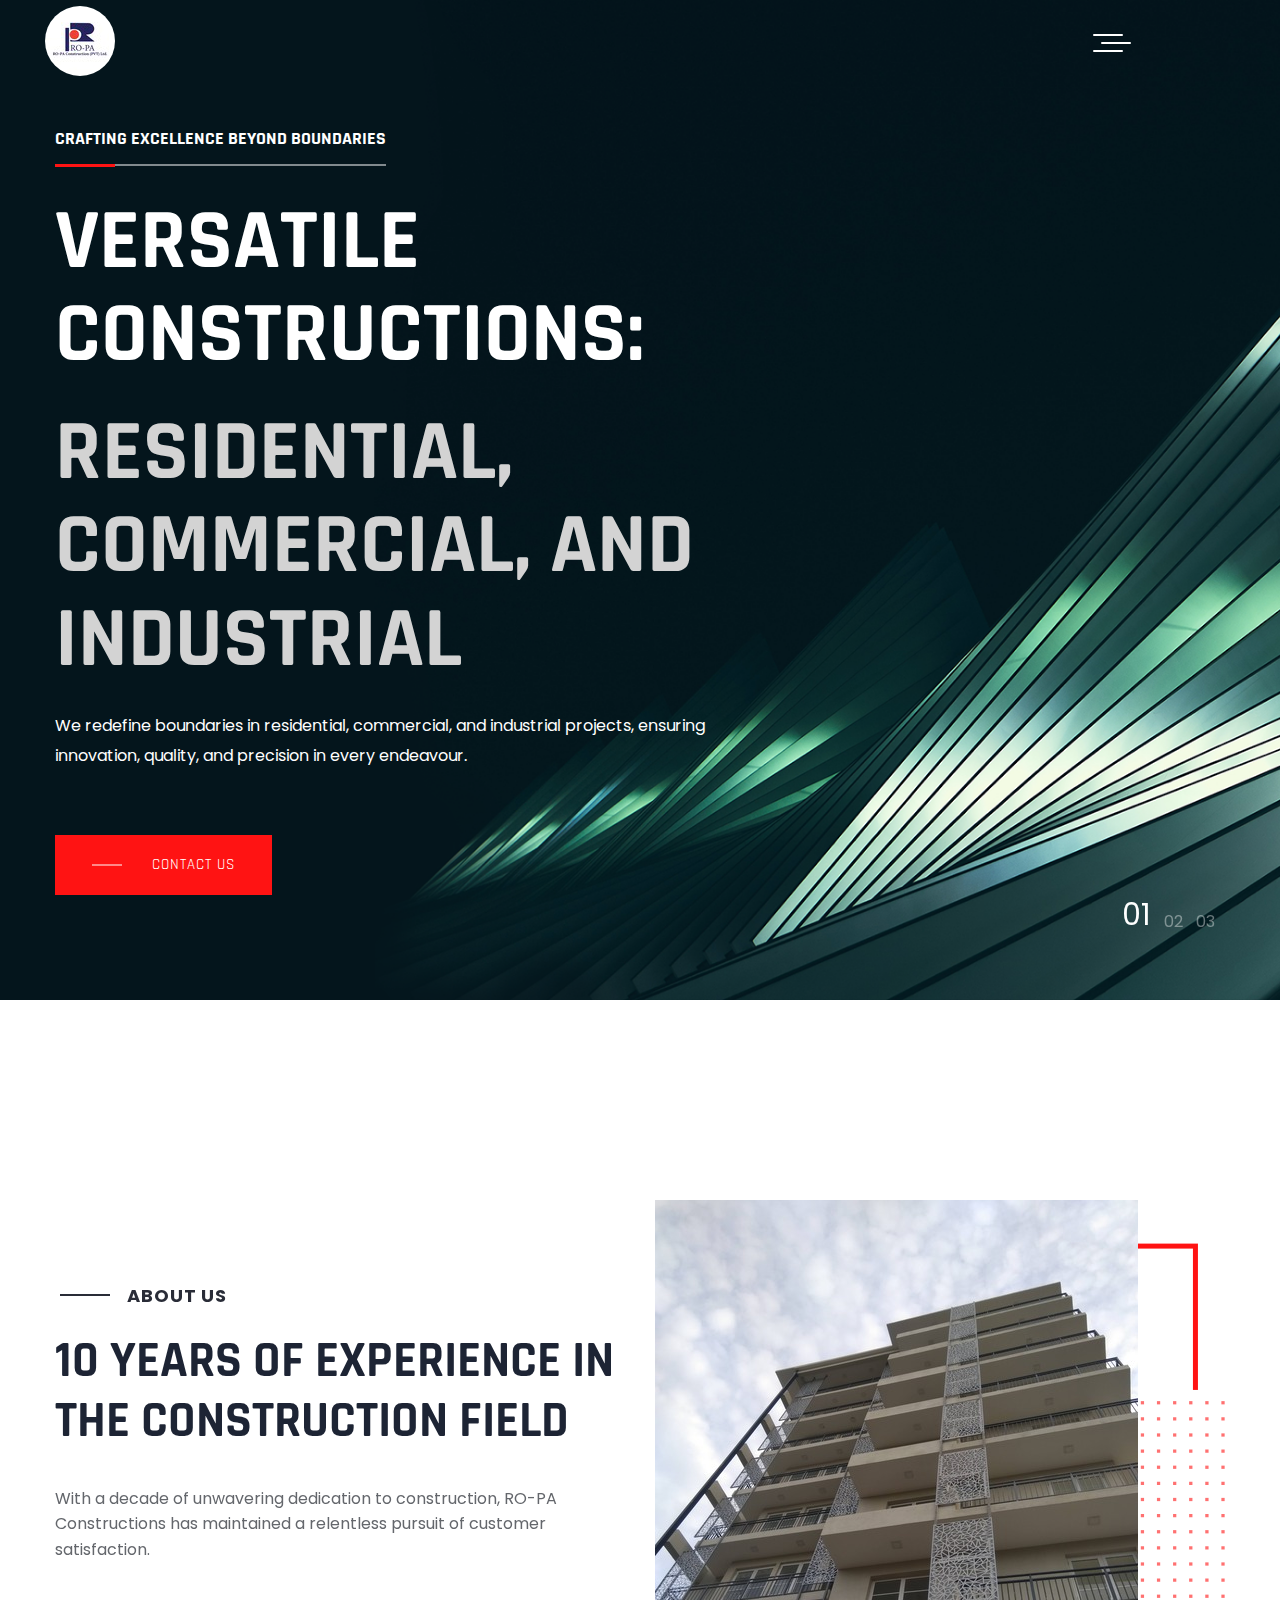
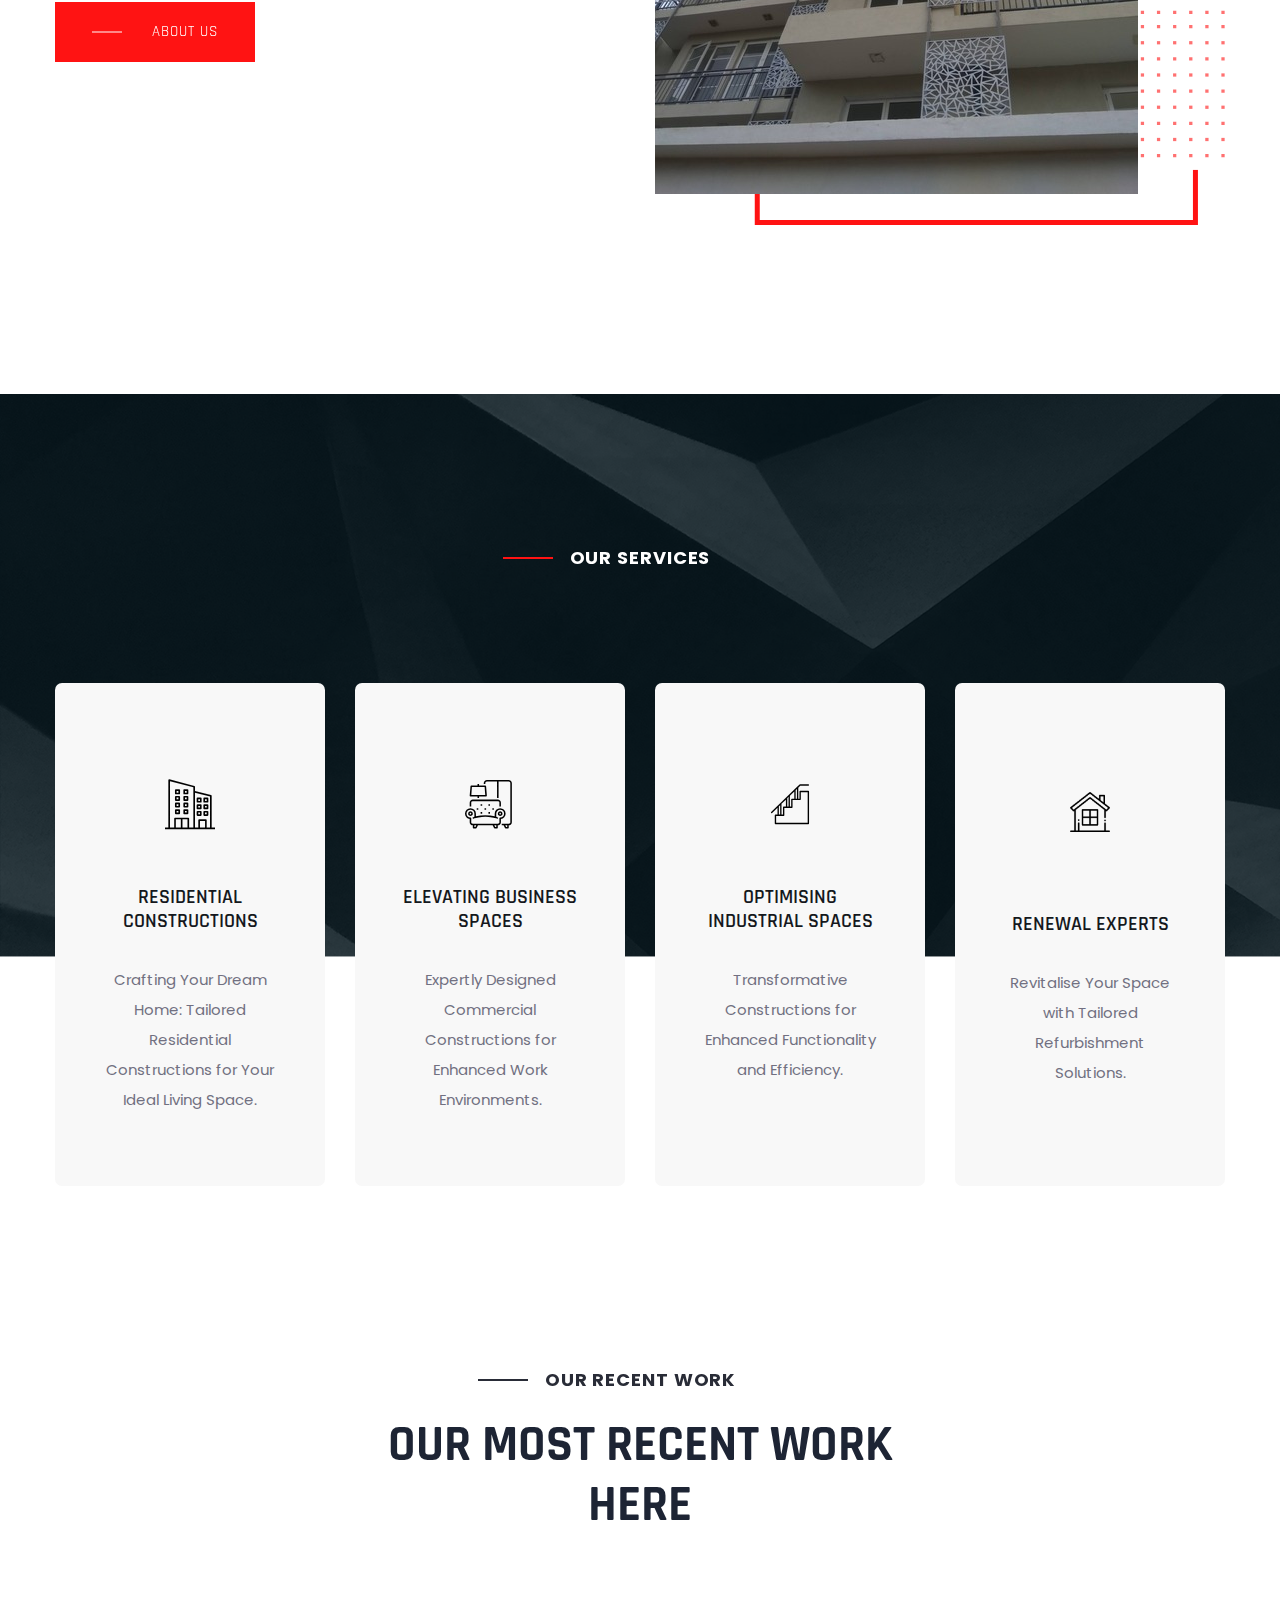
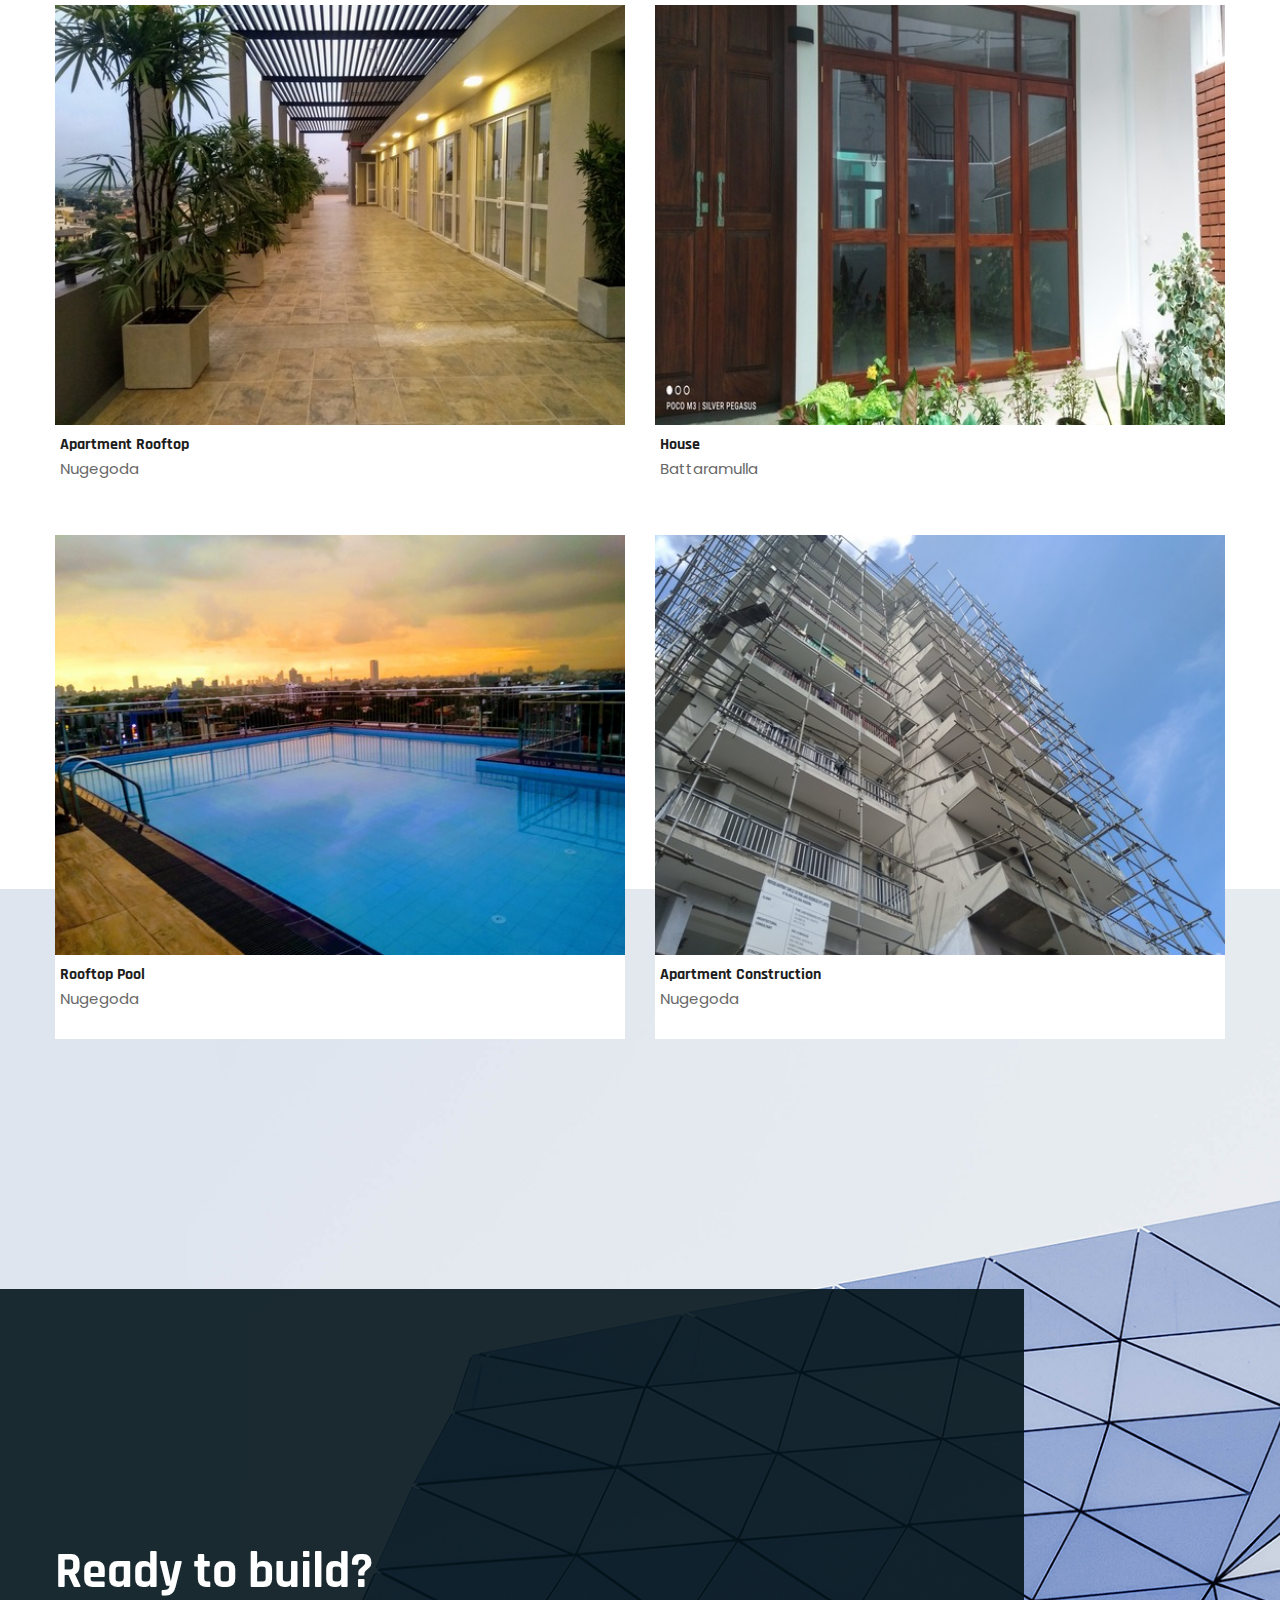
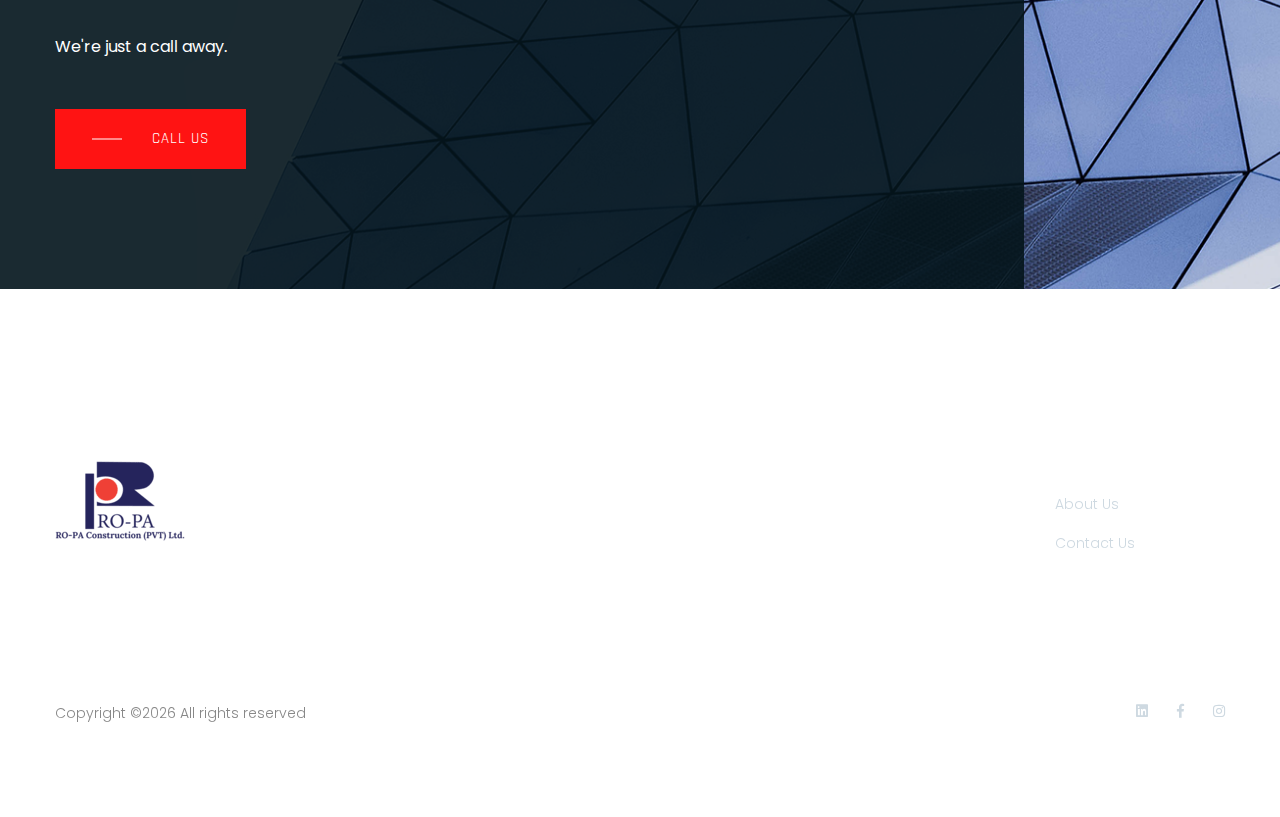
==== index.html @ 2de65a3b "updated" ====
<!doctype html>
<html class="no-js" lang="zxx">
<head>
    <meta charset="utf-8">
    <meta http-equiv="x-ua-compatible" content="ie=edge">
    <title> RO-PA </title>
    <meta name="description" content="">
    <meta name="viewport" content="width=device-width, initial-scale=1.0">
    <link rel="manifest" href="site.webmanifest">
    <link rel="shortcut icon" type="image/x-icon" href="assets/img/icons.jpg">

	<!-- CSS here -->
    
<link rel="stylesheet" href="https://unpkg.com/swiper/swiper-bundle.min.css" />

    <link rel="stylesheet" href="https://unpkg.com/swiper/swiper-bundle.min.css" />
	<link rel="stylesheet" href="assets/css/bootstrap.min.css">
	<link rel="stylesheet" href="assets/css/owl.carousel.min.css">
	<link rel="stylesheet" href="assets/css/slicknav.css">
    <link rel="stylesheet" href="assets/css/flaticon.css">
    <link rel="stylesheet" href="assets/css/hamburgers.min.css">
    <link rel="stylesheet" href="assets/css/gijgo.css">
    <link rel="stylesheet" href="assets/css/animate.min.css">
    <link rel="stylesheet" href="assets/css/animated-headline.css">
	<link rel="stylesheet" href="assets/css/magnific-popup.css">
	<link rel="stylesheet" href="assets/css/fontawesome-all.min.css">
	<link rel="stylesheet" href="assets/css/themify-icons.css">
	<link rel="stylesheet" href="assets/css/slick.css">
	<link rel="stylesheet" href="assets/css/nice-select.css">
	<link rel="stylesheet" href="assets/css/style.css">
    <script src="https://unpkg.com/swiper/swiper-bundle.min.js"></script>
    <style>
        .h1-testimonial-active {
        width: 80%;
        margin-right: 100px; /* Default margin for larger screens */
    }

    @media (max-width: 768px) {
        .h1-testimonial-active {
            margin-right: 0; /* Remove margin for smaller screens (e.g., mobile) */
        }
    }
       .experience-area {
        position: relative;
        z-index: 1;
    }

    .testimonial-area {
        position: relative;
        z-index: 2;
    }
        .single-team {
    position: relative;
    overflow: hidden;
}

.blur-image {
    transition: filter 0.3s ease-in-out;
}

.overlay-text {
    position: absolute;
    top: 40%;
    left: 50%;
    width: 90%;
    transform: translate(-50%, -50%);
    text-align: center;
    opacity: 0;
    transition: opacity 0.3s ease-in-out;
    color: white !important;
}

.single-team:hover .blur-image {
    filter: blur(5px); /* You can adjust the blur intensity */
}

.single-team:hover .overlay-text {
    opacity: 1;
}

        /* Add your existing styles here */

        /* Responsive Logo */
        .logo img {
            max-width: 80%;
            height: auto;
        }

        /* Add a media query for larger screens if needed */
        @media screen and (max-width: 768px) {
            .logo img {
                /* Adjust the max-width for larger screens */
                max-width: 25%;
            }
        }
    </style>
</head>
<body>
    <!-- ? Preloader Start -->
    <div id="preloader-active">
        <div class="preloader d-flex align-items-center justify-content-center">
            <div class="preloader-inner position-relative">
                <div class="preloader-circle"></div>
                <div class="preloader-img pere-text">
                    <img src="assets/img/logo/loder.png" alt="">
                </div>
            </div>
        </div>
    </div>
    <!-- Preloader Start -->
    <header>
        <!--? Header Start -->
        <div class="header-area header-transparent" >
            <div class="main-header header-sticky" >
                <div class="container-fluid">
                    <div class="row align-items-center">
                        <!-- Logo -->
                        <div class="col-xl-2 col-lg-2 col-md-1">
                            <div class="logo">
                                <a href="index.html"><img src="assets/img/logo/logo.png" alt="" style="border-radius: 100%;"></a>
                            </div>
                        </div>
                        <div class="col-xl-9 col-lg-10">
							<div class="main-menu black-menu menu-bg-white d-none d-lg-block">
								<div class="hamburger hamburger--collapse">
									<div class="hamburger-box">
										<div class="hamburger-inner"></div>
									</div>
								</div>
								<nav class="hamburger-menu">
									<ul id="navigation">
										<li><a href="index.html">Home</a></li>
										<li><a href="about.html">About</a></li>
										<li><a href="services.html">Services</a></li>
										<li><a href="project.html">Project</a></li>
										
										<li><a href="contact.html">contact</a></li>
									</ul>
								</nav>
							</div>
						</div>
                        <!-- Mobile Menu -->
                        <div class="col-12">
                            <div class="mobile_menu d-block d-lg-none"></div>
                        </div>
                    </div>
                </div>
            </div>
        </div>
        <!-- Header End -->
    </header>
    <!-- header end -->
    <main>
        <!--? slider-area start -->
		<div class="slider-area">
			<div class="slider-full-active owl-carousel custom-dots">
				<div class="slide-full slider-height d-flex align-items-center" style="background-image: url(assets/img/hero/h1_hero.png);">
					<div class="container">
						<div class="row">
							<div class="col-xl-8 col-lg-8 col-md-7 col-sm-8" style="margin-top: 20px;">
								<div class="slide-full-content">
                                    <span>Crafting Excellence Beyond Boundaries</span>
									<h1>VERSATILE CONSTRUCTIONS: </h1>
                                    <h1 style="color: lightgray;">RESIDENTIAL, COMMERCIAL, AND INDUSTRIAL</h1>
									<p>We redefine boundaries in residential, commercial, and industrial projects, ensuring innovation, quality, and precision in every endeavour.</p>
									<a class="btn" href="contact.html">Contact Us</a>
								</div>
							</div>
						</div>
					</div>
				</div>
				<div class="slide-full d-flex slider-height align-items-center" style="background-image: url(assets/img/hero/house.jpg);">

					<div class="container">
						<div class="row">
							<div class="col-xl-8 col-lg-8 col-md-7 col-sm-8">
								<div class="slide-full-content">
                                    <span>Building Your Dream Beyond Imagination</span>
									<h1>GIVE US YOUR LAND.<br>WE’LL BUILD YOU A HOME</h1>
									<p>Give us your land and see it turn into your dream home, surpassing your expectations while perfectly matching what you want</p>
									<a class="btn" href="contact.html">Contact Us</a>
								</div>
							</div>
						</div>
					</div>
				</div>
				<div class="slide-full d-flex slider-height align-items-center" style="background-image: url(assets/img/hero/warehouse.jpg);">
					<div class="container">
						<div class="row">
							<div class="col-xl-8 col-lg-8 col-md-7 col-sm-8">
								<div class="slide-full-content">
                                    <span>Redesigning Spaces To Perfection</span>
									<h1>REVITALISE YOUR SPACE WITH OUR HOME REFURBISHMENTS</h1>
									<p>Revitalise living spaces with our refurbishment expertise, breathing new life into properties, tailored to your unique preferences.</p>
									<a class="btn" href="contact.html">Contact Us</a>
								</div>
							</div>
						</div>
					</div>
				</div>
			</div>
		</div>
		<!-- slider-area end -->
        <!--? About Start-->
        <section class="about-area section-padding2">
            <div class="container">
                <div class="row align-items-center">
                    <div class="col-lg-6 col-md-10">
                        <div class="about-caption mb-50">
                            <!-- Section Tittle -->
                            <div class="section-tittle section-tittle2 mb-35">
                                <span>About Us</span>
                                <h2>10 YEARS OF EXPERIENCE IN THE CONSTRUCTION FIELD</h2>
                            </div>
                            <p>With a decade of unwavering dedication to construction, RO-PA Constructions has maintained a relentless pursuit of customer satisfaction.</p>
                            <a href="about.html" class="btn">About us</a>
                        </div>
                    </div>
                    <div class="col-lg-6 col-md-12">
                        <!-- about-img -->
                        <div class="about-img ">
                            <div class="about-font-img ">
                                <img src="assets/img/gallery/building1.jpg" alt="">
                            </div>
                            <div class="about-back-img ">
                                <img src="assets/img/gallery/about2.png" alt="">
                            </div>
                        </div>
                    </div>
                </div>
            </div>
        </section>
        <!-- About  End-->
        <!--? Services Area Start -->
        <section class="service-area pt-150 pb-150">
            <div class="service-bg"></div>
            <div class="container">
                <!-- Section Tittle -->
                <div class="row d-flex justify-content-center">
                    <div class="col-xl-7 col-lg-8 col-md-11 col-sm-11">
                        <div class="section-tittle section-tittle3  text-center mb-90">
                            <span>Our Services</span>
                           
                        </div>
                    </div>
                </div>
                <!-- Section caption -->
                <div class="row d-flex justify-content-center">
                    <div class="col-xl-3 col-lg-3 col-md-6 col-sm-9 d-flex align-items-stretch">
                        <div class="services-caption text-center mb-30">
                            <div class="service-icon">
                                <i class="flaticon-null"></i>
                            </div> 
                            <div class="service-cap">
                                <h4><a href="#">Residential Constructions</a></h4>
                                <p>Crafting Your Dream Home: Tailored Residential Constructions for Your Ideal Living Space.</p>
                            </div>
                        </div>
                    </div>
                    <div class="col-xl-3 col-lg-3 col-md-6 col-sm-9 d-flex align-items-stretch">
                        <div class="services-caption active text-center mb-30">
                            <div class="service-icon">
                                <i class="flaticon-null-1"></i>
                            </div> 
                            <div class="service-cap">
                                <h4><a href="#">Elevating Business Spaces</a></h4>
                                <p>Expertly Designed Commercial Constructions for Enhanced Work Environments.</p>
                            </div>
                        </div>
                    </div> 
                    <div class="col-xl-3 col-lg-3 col-md-6 col-sm-9 d-flex align-items-stretch">
                        <div class="services-caption active text-center mb-30">
                            <div class="service-icon">
                                <i class="flaticon-null-2"></i>
                            </div> 
                            <div class="service-cap">
                                <h4><a href="#">Optimising Industrial Spaces</a></h4>
                                <p>Transformative Constructions for Enhanced Functionality and Efficiency.</p>
                            </div>
                        </div>
                    </div>
                    <div class="col-xl-3 col-lg-3 col-md-6 col-sm-9 d-flex align-items-stretch">
                        <div class="services-caption active text-center mb-30">
                            <div class="service-icon">
                                <img src="assets/img/home.png" style="height: 40px; width: 40px; margin-bottom: 80px; margin-top: 25px;"  >
                            </div> 
                            <div class="service-cap">
                                <h4><a href="#">Renewal Experts</a></h4>
                                <p>Revitalise Your Space with Tailored Refurbishment Solutions.</p>
                            </div>
                        </div>
                    </div>
                </div>
            </div>
        </section>
        <!-- Services Area End -->
        <!--? Popular Work Start -->
        <section class="popular-work-area">
            <div class="container">
                <div class="row justify-content-center">
                    <div class="col-xl-6 col-lg-7 col-md-10 col-sm-10">
                        <!-- Section Tittle -->
                        <div class="section-tittle text-center mb-70">
                            <span>Our recent work</span>
                            <h2>Our Most recent work here</h2>
                        </div> 
                    </div>
                </div>
                <div class="row">
                    <div class="col-xl-col-lg-6 col-md-6 col-sm-6">
                        <div class="single-cat mb-110">
                            <img src="assets/img/gallery/nugegodahouse.jpg" alt="">
                            <div class="img-cap">
                                <h4>Apartment Rooftop</h4>
                                <p>Nugegoda</p>
                            </div>
                        </div>
                    </div>
                    <div class="col-xl-col-lg-6 col-md-6 col-sm-6">
                        <div class="single-cat mb-110">
                            <img src="assets/img/gallery/wellawattehouse.jpg" alt="">
                            <div class="img-cap">
                                <h4>House</h4>
                                <p>Battaramulla</p>
                            </div>
                        </div>
                    </div>
                    <div class="col-xl-col-lg-6 col-md-6 col-sm-6">
                        <div class="single-cat mb-110">
                            <img src="assets/img/gallery/pool.jpg" alt="">
                            <div class="img-cap">
                                <h4>Rooftop Pool</h4>
                                <p>Nugegoda</p>
                            </div>
                        </div>
                    </div>
                    <div class="col-xl-col-lg-6 col-md-6 col-sm-6">
                        <div class="single-cat mb-110">
                            <img src="assets/img/gallery/construction.jpg" alt="">
                            <div class="img-cap">
                                <h4>Apartment Construction</h4>
                                <p>Nugegoda</p>
                            </div>
                        </div>
                    </div>
                </div>
            </div>
        </section>
        <!-- Popular Work End -->
        
       <!-- Experience Area End -->
        
        <!--? All startups Start -->

        <!--All startups End -->
        <!--? Experience Area Start -->
        <section class="experience-area position-relative d-flex align-items-end" style="z-index: -1;">
            <div class="caption-overlay" style="width: 80%;"></div>
            <div class="container">
                <div class="row">
                    <div class="col-lg-6 col-md-10">
                        <div class="experience-caption">
                            <h2>Ready to build?</h2>
                            <p>We're just a call away.</p>
                            <a href="contact.html" class="btn">Call Us</a>
                        </div>
                    </div>
                </div>
            </div>
        </section>
        <!-- Experience Area End -->
        
    </main>
    <footer>
        <!-- Footer Start-->
        <div class="footer-area footer-padding section-bg" data-background="assets/img/gallery/footer_bg.png">
            <div class="container">
                <!-- Footer Top -->
                <div class="footer-top">
                    <div class="row justify-content-between">
                        <div class="col-xl-3 col-lg-3 col-md-5 col-sm-6">
                            <div class="single-footer-caption mb-50">
                                <div class="single-footer-caption mb-30">
                                    <!-- logo -->
                                    <div class="footer-logo">
                                        <a href="index.html"><img src="assets/img/logo/logo2_footer.png" alt=""></a>
                                    </div>
                                    <div class="footer-tittle">
                                        <div class="footer-pera">
                                            <p></p>
                                        </div>
                                    </div>
                                </div>
                            </div>
                        </div>
                        <div class="col-xl-2 col-lg-3 col-md-3 col-sm-5">
                            <div class="single-footer-caption mb-50">
                                <div class="footer-tittle">
                                    <h4>Quick Links</h4>
                                    <ul>
                                        <li><a href="about.html">About Us</a></li>
                                      
                                        <li><a href="contact.html">  Contact Us</a></li>
                                    </ul>
                                </div>
                            </div>
                        </div>
                       
                    </div>
                </div>
                <!-- Footer bottom -->
                <div class="footer-bottom">
                    <div class="row">
                        <div class="col-xl-7 col-lg-8 col-md-7">
                            <div class="footer-copy-right">
                                <p><!-- Link back to Colorlib can't be removed. Template is licensed under CC BY 3.0. -->
  Copyright &copy;<script>document.write(new Date().getFullYear());</script> All rights reserved 
  <!-- Link back to Colorlib can't be removed. Template is licensed under CC BY 3.0. --></p>                   
                            </div>
                        </div>
                        <div class="col-xl-5 col-lg-4 col-md-5">
                            <div class="footer-copy-right f-right">
                                <!-- social -->
                                <div class="footer-social">
                                    <a href="#http://linkedin.com/company/ro-pa-construction"><i class="fab fa-linkedin"></i></a>
                                    <a href="https://web.facebook.com/RopaConstructionLK"><i class="fab fa-facebook-f"></i></a>
                                    <a href="https://www.instagram.com/ropa.construction/"><i class="fab fa-instagram"></i></a>
                                </div>
                            </div>
                        </div>
                    </div>
                </div>
            </div>
        </div>
        <!-- Footer End-->
    </footer>
    <!-- Scroll Up -->
    <div id="back-top" >
        <a title="Go to Top" href="#"> <i class="fas fa-level-up-alt"></i></a>
    </div>

    <!-- JS here -->

    <script src="./assets/js/vendor/modernizr-3.5.0.min.js"></script>
    <!-- Jquery, Popper, Bootstrap -->
    <script src="./assets/js/vendor/jquery-1.12.4.min.js"></script>
    <script src="./assets/js/popper.min.js"></script>
    <script src="./assets/js/bootstrap.min.js"></script>
    <!-- Jquery Mobile Menu -->
    <script src="./assets/js/jquery.slicknav.min.js"></script>

    <!-- Jquery Slick , Owl-Carousel Plugins -->
    <script src="./assets/js/owl.carousel.min.js"></script>
    <script src="./assets/js/slick.min.js"></script>
    <!-- One Page, Animated-HeadLin -->
    <script src="./assets/js/wow.min.js"></script>
    <script src="./assets/js/animated.headline.js"></script>
    <script src="./assets/js/jquery.magnific-popup.js"></script>

    <!-- Date Picker -->
    <script src="./assets/js/gijgo.min.js"></script>
    <!-- Nice-select, sticky -->
    <script src="./assets/js/jquery.nice-select.min.js"></script>
    <script src="./assets/js/jquery.sticky.js"></script>
    
    <!-- counter , waypoint,Hover Direction -->
    <script src="./assets/js/jquery.counterup.min.js"></script>
    <script src="./assets/js/waypoints.min.js"></script>
    <script src="./assets/js/jquery.countdown.min.js"></script>
    <script src="./assets/js/hover-direction-snake.min.js"></script>

    <!-- contact js -->
    <script src="./assets/js/contact.js"></script>
    <script src="./assets/js/jquery.form.js"></script>
    <script src="./assets/js/jquery.validate.min.js"></script>
    <script src="./assets/js/mail-script.js"></script>
    <script src="./assets/js/jquery.ajaxchimp.min.js"></script>
    
    <!-- Jquery Plugins, main Jquery -->	
    <script src="./assets/js/plugins.js"></script>
    <script src="./assets/js/main.js"></script>
    
<script src="https://unpkg.com/swiper/swiper-bundle.min.js"></script>
<script>
    var swiper = new Swiper('.swiper-container', {
        slidesPerView: 1,
        spaceBetween: 10,
        navigation: {
            nextEl: '.swiper-button-next',
            prevEl: '.swiper-button-prev',
        },
        pagination: {
            el: '.swiper-pagination',
            clickable: true,
        },
    });
</script>

    
    </body>
</html>
---- assets/css/flaticon.css ----
/*
  	Flaticon icon font: Flaticon
  	Creation date: 18/05/2020 06:30
  	*/

@font-face {
  font-family: "Flaticon";
  src: url("../fonts/Flaticon.eot");
  src: url("../fonts/Flaticon.eot?#iefix") format("embedded-opentype"),
       url("../fonts/Flaticon.woff2") format("woff2"),
       url("../fonts/Flaticon.woff") format("woff"),
       url("../fonts/Flaticon.ttf") format("truetype"),
       url("../fonts/Flaticon.svg#Flaticon") format("svg"),
       url("../fonts/icons8-house-50.svg") format("svg");
  font-weight: normal;
  font-style: normal;
}

@media screen and (-webkit-min-device-pixel-ratio:0) {
  @font-face {
    font-family: "Flaticon";
    src: url("../fonts/Flaticon.svg#Flaticon") format("svg");
  }
}

[class^="flaticon-"]:before, [class*=" flaticon-"]:before,
[class^="flaticon-"]:after, [class*=" flaticon-"]:after {   
  font-family: Flaticon;
font-style: normal;
}

.flaticon-null:before { content: "\f100"; }
.flaticon-null-1:before { content: "\f101"; }
.flaticon-null-2:before { content: "\f102"; }
.flaticon-null-3:before { content: "\f103"; }
.flaticon-null-4:before { content: "\f104"; }
---- assets/css/hamburgers.min.css ----
.hamburger{font:inherit;display:inline-block;overflow:visible;margin:0;padding:15px;cursor:pointer;transition-timing-function:linear;transition-duration:.15s;transition-property:opacity,filter;text-transform:none;color:inherit;border:0;background-color:transparent}.hamburger:hover{opacity:.7}.hamburger-box{position:relative;display:inline-block;width:40px;height:24px}.hamburger-inner{top:50%;display:block;margin-top:-2px}.hamburger-inner,.hamburger-inner:after,.hamburger-inner:before{position:absolute;width:40px;height:4px;transition-timing-function:ease;transition-duration:.15s;transition-property:transform;border-radius:4px;background-color:#000}.hamburger-inner:after,.hamburger-inner:before{display:block;content:''}.hamburger-inner:before{top:-10px}.hamburger-inner:after{bottom:-10px}.hamburger--3dx .hamburger-box{perspective:80px}.hamburger--3dx .hamburger-inner{transition:transform .2s cubic-bezier(.645,.045,.355,1),background-color 0s cubic-bezier(.645,.045,.355,1) .1s}.hamburger--3dx .hamburger-inner:after,.hamburger--3dx .hamburger-inner:before{transition:transform 0s cubic-bezier(.645,.045,.355,1) .1s}.hamburger--3dx.is-active .hamburger-inner{transform:rotateY(180deg);background-color:transparent}.hamburger--3dx.is-active .hamburger-inner:before{transform:translate3d(0,10px,0) rotate(45deg)}.hamburger--3dx.is-active .hamburger-inner:after{transform:translate3d(0,-10px,0) rotate(-45deg)}.hamburger--3dx-r .hamburger-box{perspective:80px}.hamburger--3dx-r .hamburger-inner{transition:transform .2s cubic-bezier(.645,.045,.355,1),background-color 0s cubic-bezier(.645,.045,.355,1) .1s}.hamburger--3dx-r .hamburger-inner:after,.hamburger--3dx-r .hamburger-inner:before{transition:transform 0s cubic-bezier(.645,.045,.355,1) .1s}.hamburger--3dx-r.is-active .hamburger-inner{transform:rotateY(-180deg);background-color:transparent}.hamburger--3dx-r.is-active .hamburger-inner:before{transform:translate3d(0,10px,0) rotate(45deg)}.hamburger--3dx-r.is-active .hamburger-inner:after{transform:translate3d(0,-10px,0) rotate(-45deg)}.hamburger--3dy .hamburger-box{perspective:80px}.hamburger--3dy .hamburger-inner{transition:transform .2s cubic-bezier(.645,.045,.355,1),background-color 0s cubic-bezier(.645,.045,.355,1) .1s}.hamburger--3dy .hamburger-inner:after,.hamburger--3dy .hamburger-inner:before{transition:transform 0s cubic-bezier(.645,.045,.355,1) .1s}.hamburger--3dy.is-active .hamburger-inner{transform:rotateX(-180deg);background-color:transparent}.hamburger--3dy.is-active .hamburger-inner:before{transform:translate3d(0,10px,0) rotate(45deg)}.hamburger--3dy.is-active .hamburger-inner:after{transform:translate3d(0,-10px,0) rotate(-45deg)}.hamburger--3dy-r .hamburger-box{perspective:80px}.hamburger--3dy-r .hamburger-inner{transition:transform .2s cubic-bezier(.645,.045,.355,1),background-color 0s cubic-bezier(.645,.045,.355,1) .1s}.hamburger--3dy-r .hamburger-inner:after,.hamburger--3dy-r .hamburger-inner:before{transition:transform 0s cubic-bezier(.645,.045,.355,1) .1s}.hamburger--3dy-r.is-active .hamburger-inner{transform:rotateX(180deg);background-color:transparent}.hamburger--3dy-r.is-active .hamburger-inner:before{transform:translate3d(0,10px,0) rotate(45deg)}.hamburger--3dy-r.is-active .hamburger-inner:after{transform:translate3d(0,-10px,0) rotate(-45deg)}.hamburger--arrow.is-active .hamburger-inner:before{transform:translate3d(-8px,0,0) rotate(-45deg) scaleX(.7)}.hamburger--arrow.is-active .hamburger-inner:after{transform:translate3d(-8px,0,0) rotate(45deg) scaleX(.7)}.hamburger--arrow-r.is-active .hamburger-inner:before{transform:translate3d(8px,0,0) rotate(45deg) scaleX(.7)}.hamburger--arrow-r.is-active .hamburger-inner:after{transform:translate3d(8px,0,0) rotate(-45deg) scaleX(.7)}.hamburger--arrowalt .hamburger-inner:before{transition:top .1s ease .15s,transform .15s cubic-bezier(.165,.84,.44,1)}.hamburger--arrowalt .hamburger-inner:after{transition:bottom .1s ease .15s,transform .15s cubic-bezier(.165,.84,.44,1)}.hamburger--arrowalt.is-active .hamburger-inner:before{top:0;transition:top .1s ease,transform .15s cubic-bezier(.895,.03,.685,.22) .1s;transform:translate3d(-8px,-10px,0) rotate(-45deg) scaleX(.7)}.hamburger--arrowalt.is-active .hamburger-inner:after{bottom:0;transition:bottom .1s ease,transform .15s cubic-bezier(.895,.03,.685,.22) .1s;transform:translate3d(-8px,10px,0) rotate(45deg) scaleX(.7)}.hamburger--arrowalt-r .hamburger-inner:before{transition:top .1s ease .15s,transform .15s cubic-bezier(.165,.84,.44,1)}.hamburger--arrowalt-r .hamburger-inner:after{transition:bottom .1s ease .15s,transform .15s cubic-bezier(.165,.84,.44,1)}.hamburger--arrowalt-r.is-active .hamburger-inner:before{top:0;transition:top .1s ease,transform .15s cubic-bezier(.895,.03,.685,.22) .1s;transform:translate3d(8px,-10px,0) rotate(45deg) scaleX(.7)}.hamburger--arrowalt-r.is-active .hamburger-inner:after{bottom:0;transition:bottom .1s ease,transform .15s cubic-bezier(.895,.03,.685,.22) .1s;transform:translate3d(8px,10px,0) rotate(-45deg) scaleX(.7)}.hamburger--boring .hamburger-inner,.hamburger--boring .hamburger-inner:after,.hamburger--boring .hamburger-inner:before{transition-property:none}.hamburger--boring.is-active .hamburger-inner{transform:rotate(45deg)}.hamburger--boring.is-active .hamburger-inner:before{top:0;opacity:0}.hamburger--boring.is-active .hamburger-inner:after{bottom:0;transform:rotate(-90deg)}.hamburger--collapse .hamburger-inner{top:auto;bottom:0;transition-delay:.15s;transition-timing-function:cubic-bezier(.55,.055,.675,.19);transition-duration:.15s}.hamburger--collapse .hamburger-inner:after{top:-20px;transition:top .3s cubic-bezier(.33333,.66667,.66667,1) .3s,opacity .1s linear}.hamburger--collapse .hamburger-inner:before{transition:top .12s cubic-bezier(.33333,.66667,.66667,1) .3s,transform .15s cubic-bezier(.55,.055,.675,.19)}.hamburger--collapse.is-active .hamburger-inner{transition-delay:.32s;transition-timing-function:cubic-bezier(.215,.61,.355,1);transform:translate3d(0,-10px,0) rotate(-45deg)}.hamburger--collapse.is-active .hamburger-inner:after{top:0;transition:top .3s cubic-bezier(.33333,0,.66667,.33333),opacity .1s linear .27s;opacity:0}.hamburger--collapse.is-active .hamburger-inner:before{top:0;transition:top .12s cubic-bezier(.33333,0,.66667,.33333) .18s,transform .15s cubic-bezier(.215,.61,.355,1) .42s;transform:rotate(-90deg)}.hamburger--collapse-r .hamburger-inner{top:auto;bottom:0;transition-delay:.15s;transition-timing-function:cubic-bezier(.55,.055,.675,.19);transition-duration:.15s}.hamburger--collapse-r .hamburger-inner:after{top:-20px;transition:top .3s cubic-bezier(.33333,.66667,.66667,1) .3s,opacity .1s linear}.hamburger--collapse-r .hamburger-inner:before{transition:top .12s cubic-bezier(.33333,.66667,.66667,1) .3s,transform .15s cubic-bezier(.55,.055,.675,.19)}.hamburger--collapse-r.is-active .hamburger-inner{transition-delay:.32s;transition-timing-function:cubic-bezier(.215,.61,.355,1);transform:translate3d(0,-10px,0) rotate(45deg)}.hamburger--collapse-r.is-active .hamburger-inner:after{top:0;transition:top .3s cubic-bezier(.33333,0,.66667,.33333),opacity .1s linear .27s;opacity:0}.hamburger--collapse-r.is-active .hamburger-inner:before{top:0;transition:top .12s cubic-bezier(.33333,0,.66667,.33333) .18s,transform .15s cubic-bezier(.215,.61,.355,1) .42s;transform:rotate(90deg)}.hamburger--elastic .hamburger-inner{top:2px;transition-timing-function:cubic-bezier(.68,-.55,.265,1.55);transition-duration:.4s}.hamburger--elastic .hamburger-inner:before{top:10px;transition:opacity .15s ease .4s}.hamburger--elastic .hamburger-inner:after{top:20px;transition:transform .4s cubic-bezier(.68,-.55,.265,1.55)}.hamburger--elastic.is-active .hamburger-inner{transition-delay:.1s;transform:translate3d(0,10px,0) rotate(135deg)}.hamburger--elastic.is-active .hamburger-inner:before{transition-delay:0s;opacity:0}.hamburger--elastic.is-active .hamburger-inner:after{transition-delay:.1s;transform:translate3d(0,-20px,0) rotate(-270deg)}.hamburger--elastic-r .hamburger-inner{top:2px;transition-timing-function:cubic-bezier(.68,-.55,.265,1.55);transition-duration:.4s}.hamburger--elastic-r .hamburger-inner:before{top:10px;transition:opacity .15s ease .4s}.hamburger--elastic-r .hamburger-inner:after{top:20px;transition:transform .4s cubic-bezier(.68,-.55,.265,1.55)}.hamburger--elastic-r.is-active .hamburger-inner{transition-delay:.1s;transform:translate3d(0,10px,0) rotate(-135deg)}.hamburger--elastic-r.is-active .hamburger-inner:before{transition-delay:0s;opacity:0}.hamburger--elastic-r.is-active .hamburger-inner:after{transition-delay:.1s;transform:translate3d(0,-20px,0) rotate(270deg)}.hamburger--emphatic{overflow:hidden}.hamburger--emphatic .hamburger-inner{transition:background-color .2s ease-in .25s}.hamburger--emphatic .hamburger-inner:before{left:0;transition:transform .2s cubic-bezier(.6,.04,.98,.335),top .05s linear .2s,left .2s ease-in .25s}.hamburger--emphatic .hamburger-inner:after{top:10px;right:0;transition:transform .2s cubic-bezier(.6,.04,.98,.335),top .05s linear .2s,right .2s ease-in .25s}.hamburger--emphatic.is-active .hamburger-inner{transition-delay:0s;transition-timing-function:ease-out;background-color:transparent}.hamburger--emphatic.is-active .hamburger-inner:before{top:-80px;left:-80px;transition:left .2s ease-out,top .05s linear .2s,transform .2s cubic-bezier(.075,.82,.165,1) .25s;transform:translate3d(80px,80px,0) rotate(45deg)}.hamburger--emphatic.is-active .hamburger-inner:after{top:-80px;right:-80px;transition:right .2s ease-out,top .05s linear .2s,transform .2s cubic-bezier(.075,.82,.165,1) .25s;transform:translate3d(-80px,80px,0) rotate(-45deg)}.hamburger--emphatic-r{overflow:hidden}.hamburger--emphatic-r .hamburger-inner{transition:background-color .2s ease-in .25s}.hamburger--emphatic-r .hamburger-inner:before{left:0;transition:transform .2s cubic-bezier(.6,.04,.98,.335),top .05s linear .2s,left .2s ease-in .25s}.hamburger--emphatic-r .hamburger-inner:after{top:10px;right:0;transition:transform .2s cubic-bezier(.6,.04,.98,.335),top .05s linear .2s,right .2s ease-in .25s}.hamburger--emphatic-r.is-active .hamburger-inner{transition-delay:0s;transition-timing-function:ease-out;background-color:transparent}.hamburger--emphatic-r.is-active .hamburger-inner:before{top:80px;left:-80px;transition:left .2s ease-out,top .05s linear .2s,transform .2s cubic-bezier(.075,.82,.165,1) .25s;transform:translate3d(80px,-80px,0) rotate(-45deg)}.hamburger--emphatic-r.is-active .hamburger-inner:after{top:80px;right:-80px;transition:right .2s ease-out,top .05s linear .2s,transform .2s cubic-bezier(.075,.82,.165,1) .25s;transform:translate3d(-80px,-80px,0) rotate(45deg)}.hamburger--slider .hamburger-inner{top:2px}.hamburger--slider .hamburger-inner:before{top:10px;transition-timing-function:ease;transition-duration:.2s;transition-property:transform,opacity}.hamburger--slider .hamburger-inner:after{top:20px}.hamburger--slider.is-active .hamburger-inner{transform:translate3d(0,10px,0) rotate(45deg)}.hamburger--slider.is-active .hamburger-inner:before{transform:rotate(-45deg) translate3d(-5.71429px,-6px,0);opacity:0}.hamburger--slider.is-active .hamburger-inner:after{transform:translate3d(0,-20px,0) rotate(-90deg)}.hamburger--slider-r .hamburger-inner{top:2px}.hamburger--slider-r .hamburger-inner:before{top:10px;transition-timing-function:ease;transition-duration:.2s;transition-property:transform,opacity}.hamburger--slider-r .hamburger-inner:after{top:20px}.hamburger--slider-r.is-active .hamburger-inner{transform:translate3d(0,10px,0) rotate(-45deg)}.hamburger--slider-r.is-active .hamburger-inner:before{transform:rotate(45deg) translate3d(5.71429px,-6px,0);opacity:0}.hamburger--slider-r.is-active .hamburger-inner:after{transform:translate3d(0,-20px,0) rotate(90deg)}.hamburger--spring .hamburger-inner{top:2px;transition:background-color 0s linear .15s}.hamburger--spring .hamburger-inner:before{top:10px;transition:top .12s cubic-bezier(.33333,.66667,.66667,1) .3s,transform .15s cubic-bezier(.55,.055,.675,.19)}.hamburger--spring .hamburger-inner:after{top:20px;transition:top .3s cubic-bezier(.33333,.66667,.66667,1) .3s,transform .15s cubic-bezier(.55,.055,.675,.19)}.hamburger--spring.is-active .hamburger-inner{transition-delay:.32s;background-color:transparent}.hamburger--spring.is-active .hamburger-inner:before{top:0;transition:top .12s cubic-bezier(.33333,0,.66667,.33333) .18s,transform .15s cubic-bezier(.215,.61,.355,1) .32s;transform:translate3d(0,10px,0) rotate(45deg)}.hamburger--spring.is-active .hamburger-inner:after{top:0;transition:top .3s cubic-bezier(.33333,0,.66667,.33333),transform .15s cubic-bezier(.215,.61,.355,1) .32s;transform:translate3d(0,10px,0) rotate(-45deg)}.hamburger--spring-r .hamburger-inner{top:auto;bottom:0;transition-delay:0s;transition-timing-function:cubic-bezier(.55,.055,.675,.19);transition-duration:.15s}.hamburger--spring-r .hamburger-inner:after{top:-20px;transition:top .3s cubic-bezier(.33333,.66667,.66667,1) .3s,opacity 0s linear}.hamburger--spring-r .hamburger-inner:before{transition:top .12s cubic-bezier(.33333,.66667,.66667,1) .3s,transform .15s cubic-bezier(.55,.055,.675,.19)}.hamburger--spring-r.is-active .hamburger-inner{transition-delay:.32s;transition-timing-function:cubic-bezier(.215,.61,.355,1);transform:translate3d(0,-10px,0) rotate(-45deg)}.hamburger--spring-r.is-active .hamburger-inner:after{top:0;transition:top .3s cubic-bezier(.33333,0,.66667,.33333),opacity 0s linear .32s;opacity:0}.hamburger--spring-r.is-active .hamburger-inner:before{top:0;transition:top .12s cubic-bezier(.33333,0,.66667,.33333) .18s,transform .15s cubic-bezier(.215,.61,.355,1) .32s;transform:rotate(90deg)}.hamburger--stand .hamburger-inner{transition:transform .1s cubic-bezier(.55,.055,.675,.19) .22s,background-color 0s linear .1s}.hamburger--stand .hamburger-inner:before{transition:top .1s ease-in .1s,transform .1s cubic-bezier(.55,.055,.675,.19) 0s}.hamburger--stand .hamburger-inner:after{transition:bottom .1s ease-in .1s,transform .1s cubic-bezier(.55,.055,.675,.19) 0s}.hamburger--stand.is-active .hamburger-inner{transition:transform .1s cubic-bezier(.215,.61,.355,1) 0s,background-color 0s linear .22s;transform:rotate(90deg);background-color:transparent}.hamburger--stand.is-active .hamburger-inner:before{top:0;transition:top .1s ease-out .12s,transform .1s cubic-bezier(.215,.61,.355,1) .22s;transform:rotate(-45deg)}.hamburger--stand.is-active .hamburger-inner:after{bottom:0;transition:bottom .1s ease-out .12s,transform .1s cubic-bezier(.215,.61,.355,1) .22s;transform:rotate(45deg)}.hamburger--stand-r .hamburger-inner{transition:transform .1s cubic-bezier(.55,.055,.675,.19) .22s,background-color 0s linear .1s}.hamburger--stand-r .hamburger-inner:before{transition:top .1s ease-in .1s,transform .1s cubic-bezier(.55,.055,.675,.19) 0s}.hamburger--stand-r .hamburger-inner:after{transition:bottom .1s ease-in .1s,transform .1s cubic-bezier(.55,.055,.675,.19) 0s}.hamburger--stand-r.is-active .hamburger-inner{transition:transform .1s cubic-bezier(.215,.61,.355,1) 0s,background-color 0s linear .22s;transform:rotate(-90deg);background-color:transparent}.hamburger--stand-r.is-active .hamburger-inner:before{top:0;transition:top .1s ease-out .12s,transform .1s cubic-bezier(.215,.61,.355,1) .22s;transform:rotate(-45deg)}.hamburger--stand-r.is-active .hamburger-inner:after{bottom:0;transition:bottom .1s ease-out .12s,transform .1s cubic-bezier(.215,.61,.355,1) .22s;transform:rotate(45deg)}.hamburger--spin .hamburger-inner{transition-timing-function:cubic-bezier(.55,.055,.675,.19);transition-duration:.3s}.hamburger--spin .hamburger-inner:before{transition:top .1s ease-in .34s,opacity .1s ease-in}.hamburger--spin .hamburger-inner:after{transition:bottom .1s ease-in .34s,transform .3s cubic-bezier(.55,.055,.675,.19)}.hamburger--spin.is-active .hamburger-inner{transition-delay:.14s;transition-timing-function:cubic-bezier(.215,.61,.355,1);transform:rotate(225deg)}.hamburger--spin.is-active .hamburger-inner:before{top:0;transition:top .1s ease-out,opacity .1s ease-out .14s;opacity:0}.hamburger--spin.is-active .hamburger-inner:after{bottom:0;transition:bottom .1s ease-out,transform .3s cubic-bezier(.215,.61,.355,1) .14s;transform:rotate(-90deg)}.hamburger--spin-r .hamburger-inner{transition-timing-function:cubic-bezier(.55,.055,.675,.19);transition-duration:.3s}.hamburger--spin-r .hamburger-inner:before{transition:top .1s ease-in .34s,opacity .1s ease-in}.hamburger--spin-r .hamburger-inner:after{transition:bottom .1s ease-in .34s,transform .3s cubic-bezier(.55,.055,.675,.19)}.hamburger--spin-r.is-active .hamburger-inner{transition-delay:.14s;transition-timing-function:cubic-bezier(.215,.61,.355,1);transform:rotate(-225deg)}.hamburger--spin-r.is-active .hamburger-inner:before{top:0;transition:top .1s ease-out,opacity .1s ease-out .14s;opacity:0}.hamburger--spin-r.is-active .hamburger-inner:after{bottom:0;transition:bottom .1s ease-out,transform .3s cubic-bezier(.215,.61,.355,1) .14s;transform:rotate(90deg)}.hamburger--squeeze .hamburger-inner{transition-timing-function:cubic-bezier(.55,.055,.675,.19);transition-duration:.1s}.hamburger--squeeze .hamburger-inner:before{transition:top .1s ease .14s,opacity .1s ease}.hamburger--squeeze .hamburger-inner:after{transition:bottom .1s ease .14s,transform .1s cubic-bezier(.55,.055,.675,.19)}.hamburger--squeeze.is-active .hamburger-inner{transition-delay:.14s;transition-timing-function:cubic-bezier(.215,.61,.355,1);transform:rotate(45deg)}.hamburger--squeeze.is-active .hamburger-inner:before{top:0;transition:top .1s ease,opacity .1s ease .14s;opacity:0}.hamburger--squeeze.is-active .hamburger-inner:after{bottom:0;transition:bottom .1s ease,transform .1s cubic-bezier(.215,.61,.355,1) .14s;transform:rotate(-90deg)}.hamburger--vortex .hamburger-inner{transition-timing-function:cubic-bezier(.19,1,.22,1);transition-duration:.3s}.hamburger--vortex .hamburger-inner:after,.hamburger--vortex .hamburger-inner:before{transition-delay:.1s;transition-timing-function:linear;transition-duration:0s}.hamburger--vortex .hamburger-inner:before{transition-property:top,opacity}.hamburger--vortex .hamburger-inner:after{transition-property:bottom,transform}.hamburger--vortex.is-active .hamburger-inner{transition-timing-function:cubic-bezier(.19,1,.22,1);transform:rotate(765deg)}.hamburger--vortex.is-active .hamburger-inner:after,.hamburger--vortex.is-active .hamburger-inner:before{transition-delay:0s}.hamburger--vortex.is-active .hamburger-inner:before{top:0;opacity:0}.hamburger--vortex.is-active .hamburger-inner:after{bottom:0;transform:rotate(90deg)}.hamburger--vortex-r .hamburger-inner{transition-timing-function:cubic-bezier(.19,1,.22,1);transition-duration:.3s}.hamburger--vortex-r .hamburger-inner:after,.hamburger--vortex-r .hamburger-inner:before{transition-delay:.1s;transition-timing-function:linear;transition-duration:0s}.hamburger--vortex-r .hamburger-inner:before{transition-property:top,opacity}.hamburger--vortex-r .hamburger-inner:after{transition-property:bottom,transform}.hamburger--vortex-r.is-active .hamburger-inner{transition-timing-function:cubic-bezier(.19,1,.22,1);transform:rotate(-765deg)}.hamburger--vortex-r.is-active .hamburger-inner:after,.hamburger--vortex-r.is-active .hamburger-inner:before{transition-delay:0s}.hamburger--vortex-r.is-active .hamburger-inner:before{top:0;opacity:0}.hamburger--vortex-r.is-active .hamburger-inner:after{bottom:0;transform:rotate(-90deg)}
---- assets/css/gijgo.css ----
.gj-button {
    background-color: #f5f5f5;
    border: 1px solid #ddd;
    color: #000;
    border-radius: 3px;
    padding: 6px 10px;
    cursor: pointer;
}

.gj-unselectable {
    -webkit-touch-callout: none;
    -webkit-user-select: none;
    -khtml-user-select: none;
    -moz-user-select: none;
    -ms-user-select: none;
    user-select: none;
}

.gj-row {
    display: -webkit-box;
    display: -ms-flexbox;
    display: flex;
    -ms-flex-wrap: wrap;
    flex-wrap: wrap;
}

.gj-margin-left-5 {
    margin-left: 5px;
}

.gj-margin-left-10 {
    margin-left: 10px;
}

.gj-width-full {
    width: 100%;
}

.gj-cursor-pointer {
    cursor: pointer;
}

.gj-text-align-center {
    text-align: center;
}

.gj-font-size-16 {
    font-size: 16px;
}

.gj-hidden {
    display: none;
}

/** Material Design */
.gj-button-md {
    background: 0 0;
    border: none;
    border-radius: 2px;
    color: rgba(0, 0, 0, 0.87);
    position: relative;
    height: 36px;
    margin: 0;
    min-width: 64px;
    padding: 0 16px;
    display: inline-block;
    font-family: "Roboto","Helvetica","Arial",sans-serif;
    font-size: 1rem;
    font-weight: 500;
    text-transform: uppercase;
    letter-spacing: 0;
    overflow: hidden;
    will-change: box-shadow;
    transition: box-shadow .2s cubic-bezier(.4,0,1,1),background-color .2s cubic-bezier(.4,0,.2,1),color .2s cubic-bezier(.4,0,.2,1);
    outline: none;
    cursor: pointer;
    text-decoration: none;
    text-align: center;
    line-height: 36px;
    vertical-align: middle;
    overflow: hidden;
    -webkit-user-select: none;
    -moz-user-select: none;
    -ms-user-select: none;
    user-select: none;
}

.gj-button-md:hover {
    background-color: rgba(158,158,158,.2);
}

.gj-button-md:disabled {
    color: rgba(0,0,0,.26);
    background: 0 0;
}

.gj-button-md .material-icons,
.gj-button-md .gj-icon {
    vertical-align: middle;
    /*font-size: 1.3rem;
    margin-right: 4px;*/
}

.gj-button-md.gj-button-md-icon {
    width: 24px;
    height: 31px;
    min-width: 24px;
    padding: 0px;
    display: table;
}

.gj-button-md.gj-button-md-icon .material-icons,
.gj-button-md.gj-button-md-icon .gj-icon {
    display: table-cell;
    margin-right: 0px;
    width: 24px;
    height: 24px;
}

.gj-button-md.active {
    background-color: rgba(158,158,158,.4);
}

.gj-button-md-group {
    position: relative;
    display: inline-block;
    vertical-align: middle;
}
.gj-textbox-md {
	/* border: none; */
	/* border-bottom: 1px solid rgba(0,0,0,.42); */
	display: block;
	font-family: "Helvetica","Arial",sans-serif;
	font-size: 16px;
	line-height: 16px;
	/* padding: 4px 0px; */
	margin: 0;
	/* width: 100%; */
	background: 0 0;
	/* text-align: ; */
	color: rgba(0,0,0,.87);
	padding-left: 44px;
	border: 1px solid #dca73a;
	/* padding: 15px 15px; */
	/* text-align: center; */
	width: 177px;
	height: 55px;
	border-radius: 5px;
}
.gj-textbox-md:focus,
.gj-textbox-md:active {
    /* border-bottom: 2px solid rgba(0,0,0,.42); */
    outline: none;
}

.gj-textbox-md::placeholder {
    color: #8e8e8e;
}

.gj-textbox-md:-ms-input-placeholder {
    color: #8e8e8e;
}

.gj-textbox-md::-ms-input-placeholder {
    color: #8e8e8e;
}

.gj-md-spacer-24 {
    min-width: 24px;
    width: 24px;
    display: inline-block;
}

.gj-md-spacer-32 {
    min-width: 32px;
    width: 32px;
    display: inline-block;
}

.gj-modal {
    position: fixed;
    top: 0;
    right: 0;
    bottom: 0;
    left: 0;
    z-index: 1203;
    display: none;
    overflow: hidden;
    -webkit-overflow-scrolling: touch;
    outline: 0;
    background-color: rgba(0, 0, 0, 0.54118);
    transition: 200ms ease opacity;
    will-change: opacity;
}

/* List */
ul.gj-list li [data-role="wrapper"] {
    display: table;
    width: 100%;
}

ul.gj-list li [data-role="checkbox"] {
    display: table-cell;
    vertical-align:middle;
    text-align:center;
}

ul.gj-list li [data-role="image"] {
    display: table-cell;
    vertical-align:middle;
    text-align:center;
}

ul.gj-list li [data-role="display"] {
    display: table-cell;
    vertical-align:middle;
    cursor: pointer;
}

ul.gj-list li [data-role="display"]:empty:before {
  content: "\200b"; /* unicode zero width space character */
}

/* List - Bootstrap */
ul.gj-list-bootstrap {
    padding-left: 0px;
    margin-bottom: 0px;
}

ul.gj-list-bootstrap li {
    padding: 0px;
}

ul.gj-list-bootstrap li [data-role="wrapper"] {
    padding: 0px 10px;
}

ul.gj-list-bootstrap li [data-role="checkbox"] {
    width: 24px;
    padding: 3px;
}

ul.gj-list-bootstrap li [data-role="image"] {
    width: 24px;
    height: 24px;
}

ul.gj-list-bootstrap li [data-role="display"] {
    padding: 8px 0px 8px 4px;
}

.list-group-item.active ul li, .list-group-item.active:focus ul li, .list-group-item.active:hover ul li {
    text-shadow: none;
    color:initial;
}

/* List - Material Design */
ul.gj-list-md {
    padding: 0px;
    list-style: none;
    list-style-type: none;
    line-height: 24px;
    letter-spacing: 0;
    color: #616161; /* Gray 700 */
}

ul.gj-list-md li {
    display: list-item;
    list-style-type: none;
    padding: 0px;
    min-height: unset;
    box-sizing: border-box;
    align-items: center;
    cursor: default;
    overflow: hidden;

    font-family: "Roboto","Helvetica","Arial",sans-serif;
    font-size: 16px;
    font-weight: 400;
    letter-spacing: .04em;
    line-height: 1;
    
    -webkit-flex-direction: row;
    -ms-flex-direction: row;
    flex-direction: row;
    -webkit-flex-wrap: nowrap;
    -ms-flex-wrap: nowrap;
    flex-wrap: nowrap;
}

ul.gj-list-md li [data-role="checkbox"] {
    height: 24px;
    width: 24px;
}

ul.gj-list-md li [data-role="image"] {
    height: 24px;
    width: 24px;
}

ul.gj-list-md li [data-role="display"] {
    padding: 8px 0px 8px 5px;
    order: 0;
    flex-grow: 2;
    text-decoration: none;
    box-sizing: border-box;
    align-items: center;
    text-align: left;
    color: rgba(0,0,0,.87);
}

ul.gj-list-md li.disabled>[data-role="wrapper"]>[data-role="display"] {
    color: #9E9E9E; /* Gray 500 */
}

.gj-list-md-active {
    background: #e0e0e0;
    color: #3f51b5;
}


/* Picker */
.gj-picker {
    position: absolute;
    z-index: 1203;
    background-color: #fff;
}

.gj-picker .selected {
    color: #fff;
}

/* Material Design */
.gj-picker-md {
    font-family: "Roboto","Helvetica","Arial",sans-serif;
    font-size: 16px;
    font-weight: 400;
    letter-spacing: .04em;
    line-height: 1;
    color: rgba(0,0,0,.87);
    border: 1px solid #E0E0E0;
}

.gj-modal .gj-picker-md {
    border: 0px;
}

.gj-picker-md [role="header"] {
    color: rgba(255, 255, 255, 0.54);
    display: flex;
    background: #2196f3;
    align-items: baseline;
    user-select: none;
    justify-content: center;
}

.gj-picker-md [role="footer"] {
    float: right;
    padding: 10px;
}

.gj-picker-md [role="footer"] button.gj-button-md {
    color: #2196f3;
    font-weight: bold;
    font-size: 13px;
}

/* Bootstrap */
.gj-picker-bootstrap {
    border-radius: 4px;
    border: 1px solid #E0E0E0;
}

.gj-picker-bootstrap .selected {
    color: #888;
}

.gj-picker-bootstrap [role="header"] {
    background: #eee;
    color: #AAA;
}
@font-face {
    font-family: 'gijgo-material';
    src: url('../fonts/gijgo-material.eot?235541');
    src: url('../fonts/gijgo-material.eot?235541#iefix') format('embedded-opentype'), url('../fonts/gijgo-material.ttf?235541') format('truetype'), url('../fonts/gijgo-material.woff?235541') format('woff'), url('../fonts/gijgo-material.svg?235541#gijgo-material') format('svg');
    font-weight: normal;
    font-style: normal;
}

.gj-icon {
    /* use !important to prevent issues with browser extensions that change fonts */
    font-family: 'gijgo-material' !important;
    font-size: 24px;
    speak: none;
    font-style: normal;
    font-weight: normal;
    font-variant: normal;
    text-transform: none;
    line-height: 1;
    /* Enable Ligatures ================ */
    letter-spacing: 0;
    -webkit-font-feature-settings: "liga";
    -moz-font-feature-settings: "liga=1";
    -moz-font-feature-settings: "liga";
    -ms-font-feature-settings: "liga" 1;
    font-feature-settings: "liga";
    -webkit-font-variant-ligatures: discretionary-ligatures;
    font-variant-ligatures: discretionary-ligatures;
    /* Better Font Rendering =========== */
    -webkit-font-smoothing: antialiased;
    -moz-osx-font-smoothing: grayscale;
}

.gj-icon.undo:before {
    content: "\e900";
}

.gj-icon.vertical-align-top:before {
    content: "\e901";
}

.gj-icon.vertical-align-center:before {
    content: "\e902";
}

.gj-icon.vertical-align-bottom:before {
    content: "\e903";
}

.gj-icon.arrow-dropup:before {
    content: "\e904";
}

.gj-icon.clock:before {
    content: "\e905";
}

.gj-icon.refresh:before {
    content: "\e906";
}

.gj-icon.last-page:before {
    content: "\e907";
}

.gj-icon.first-page:before {
    content: "\e908";
}

.gj-icon.cancel:before {
    content: "\e909";
}

.gj-icon.clear:before {
    content: "\e90a";
}

.gj-icon.check-circle:before {
    content: "\e90b";
}

.gj-icon.delete:before {
    content: "\e90c";
}

.gj-icon.arrow-upward:before {
    content: "\e90d";
}

.gj-icon.arrow-forward:before {
    content: "\e90e";
}

.gj-icon.arrow-downward:before {
    content: "\e90f";
}

.gj-icon.arrow-back:before {
    content: "\e910";
}

.gj-icon.list-numbered:before {
    content: "\e911";
}

.gj-icon.list-bulleted:before {
    content: "\e912";
}

.gj-icon.indent-increase:before {
    content: "\e913";
}

.gj-icon.indent-decrease:before {
    content: "\e914";
}

.gj-icon.redo:before {
    content: "\e915";
}

.gj-icon.align-right:before {
    content: "\e916";
}

.gj-icon.align-left:before {
    content: "\e917";
}

.gj-icon.align-justify:before {
    content: "\e918";
}

.gj-icon.align-center:before {
    content: "\e919";
}

.gj-icon.strikethrough:before {
    content: "\e91a";
}

.gj-icon.italic:before {
    content: "\e91b";
}

.gj-icon.underlined:before {
    content: "\e91c";
}

.gj-icon.bold:before {
    content: "\e91d";
}

.gj-icon.arrow-dropdown:before {
    content: "\e91e";
}

.gj-icon.done:before {
    content: "\e91f";
}

.gj-icon.pencil:before {
    content: "\e920";
}

.gj-icon.minus:before {
    content: "\e921";
}

.gj-icon.plus:before {
    content: "\e922";
}

.gj-icon.chevron-up:before {
    content: "\e923";
}

.gj-icon.chevron-right:before {
    content: "\e924";
}

.gj-icon.chevron-down:before {
    content: "\e925";
}

.gj-icon.chevron-left:before {
    content: "\e926";
}

.gj-icon.event:before {
    content: "\e927";
}
.gj-draggable {
    cursor: move;
}
.gj-resizable-handle {
    position: absolute;
    font-size: 0.1px;
    display: block;
    -ms-touch-action: none;
    touch-action: none;
    z-index: 1203;
}

.gj-resizable-n {
    cursor: n-resize;
    height: 7px;
    width: 100%;
    top: -5px;
    left: 0;
}
.gj-resizable-e {
    cursor: e-resize;
    width: 7px;
    right: -5px;
    top: 0;
    height: 100%;
}
.gj-resizable-s {
    cursor: s-resize;
    height: 7px;
    width: 100%;
    bottom: -5px;
    left: 0;
}
.gj-resizable-w {
	cursor: w-resize;
	width: 7px;
	left: -5px;
	top: 0;
	height: 100%;
}
.gj-resizable-se {
	cursor: se-resize;
	width: 12px;
	height: 12px;
	right: 1px;
	bottom: 1px;
}
.gj-resizable-sw {
	cursor: sw-resize;
	width: 9px;
	height: 9px;
	left: -5px;
	bottom: -5px;
}
.gj-resizable-nw {
	cursor: nw-resize;
	width: 9px;
	height: 9px;
	left: -5px;
	top: -5px;
}
.gj-resizable-ne {
	cursor: ne-resize;
	width: 9px;
	height: 9px;
	right: -5px;
	top: -5px;
}

.gj-dialog-footer {
    position: absolute;
    bottom: 0px;
    width: 100%;
    margin-top: 0px;
}

.gj-dialog-scrollable [data-role="body"] {
    overflow-x: hidden;
    overflow-y: scroll;
}

/** Bootstrap 3 **/
.gj-dialog-bootstrap {
    overflow: hidden;
    z-index: 1202;
}

.gj-dialog-bootstrap [data-role="title"] {
    display: inline;
}
.gj-dialog-bootstrap [data-role="close"] {
    line-height: 1.42857143;
}

/** Bootstrap 4 **/
.gj-dialog-bootstrap4 {
    overflow: hidden;
    z-index: 1202;
}

.gj-dialog-bootstrap4 [data-role="title"] {
    display: inline;
}
.gj-dialog-bootstrap4 [data-role="close"] {
    line-height: 1.5;
}

/** Material Design **/
.gj-dialog-md {
    background-color: #FFF;
    overflow: hidden;
    border: none;
    box-shadow: 0 11px 15px -7px rgba(0,0,0,.2), 0 24px 38px 3px rgba(0,0,0,.14), 0 9px 46px 8px rgba(0,0,0,.12);
    box-sizing: border-box;
    position: relative;
    display: -webkit-box;
    display: -webkit-flex;
    display: -ms-flexbox;
    display: flex;
    -webkit-box-orient: vertical;
    -webkit-box-direction: normal;
    -webkit-flex-direction: column;
    -ms-flex-direction: column;
    flex-direction: column;
    -webkit-background-clip: padding-box;
    background-clip: padding-box;
    outline: 0;
    z-index: 1202;
}

.gj-dialog-md-header {
    padding: 24px 24px 0px 24px;
    font-family: "Roboto","Helvetica","Arial",sans-serif;
}

.gj-dialog-md-title {
    margin: 0;
    font-weight: 400;
    display: inline;
    line-height: 28px;
    font-size: 20px;
}

.gj-dialog-md-close {
    -webkit-appearance: none;
    padding: 0;
    cursor: pointer;
    background: 0 0;
    border: 0;
    float: right;
    line-height: 28px;
    font-size: 28px;
}

.gj-dialog-md-body {
    padding: 20px 24px 24px 24px;
    color: rgba(0,0,0,.54);
    font-family: "Helvetica","Arial",sans-serif;
    font-size: 14px;
    font-weight: 400;
    line-height: 20px;
}

.gj-dialog-md-footer {
    padding: 8px 8px 8px 24px;
    display: -webkit-flex;
    display: -ms-flexbox;
    display: flex;
    -webkit-flex-direction: row-reverse;
    -ms-flex-direction: row-reverse;
    flex-direction: row-reverse;
    -webkit-flex-wrap: wrap;
    -ms-flex-wrap: wrap;
    flex-wrap: wrap;

    box-sizing: border-box;
}

.gj-dialog-md-footer>*:first-child {
    margin-right: 0;
}

.gj-dialog-md-footer>* {
    margin-right: 8px;
    height: 36px;
}
DIV.gj-grid-wrapper {
    margin: auto;
    position: relative;
    clear:both;
    z-index: 1;
}

TABLE.gj-grid {
    margin: auto;    
    border-collapse: collapse;
    width: 100%;
    table-layout: fixed;
}

TABLE.gj-grid THEAD TH [data-role="selectAll"] {
    margin: auto;
}

TABLE.gj-grid THEAD TH [data-role="title"] {
    display: inline-block;
}

TABLE.gj-grid THEAD TH [data-role="sorticon"] {
    display: inline-block;
}

TABLE.gj-grid THEAD TH {
    overflow: hidden;
    text-overflow: ellipsis;
}

TABLE.gj-grid.autogrow-header-row THEAD TH {
    overflow: auto;
    text-overflow: initial;
    white-space: pre-wrap;
    -ms-word-break: break-word;
    word-break: break-word;
}

TABLE.gj-grid > tbody > tr > td {
    overflow: hidden;
    position: relative;
}

table.gj-grid tbody div[data-role="display"] {
    vertical-align: middle;
    text-indent: 0;
    white-space: pre-wrap;
    -ms-word-break: break-word;
    word-break: break-word;
}

table.gj-grid.fixed-body-rows tbody div[data-role="display"] {
    overflow: hidden;
    text-overflow: ellipsis;
    white-space: nowrap;
    -ms-word-break: initial;
    word-break: initial;
}

table.gj-grid tfoot DIV[data-role="display"] {
    vertical-align: middle;
    text-indent: 0;
    display: flex;
}

TABLE.gj-grid .fa {
    padding: 2px;
}

TABLE.gj-grid > tbody > tr > td > div {
    padding: 2px;
    overflow: hidden;
}

DIV.gj-grid-wrapper DIV.gj-grid-loading-cover
{
    background: #BBBBBB;
    opacity: 0.5;
    position: absolute;
    vertical-align: middle;
}

DIV.gj-grid-wrapper DIV.gj-grid-loading-text
{
    position: absolute;
    font-weight: bold;
}

/* Bootstrap Theme */
table.gj-grid-bootstrap thead th {
    background-color: #f5f5f5;
    vertical-align:middle;
}

table.gj-grid-bootstrap thead th [data-role="sorticon"] {
    margin-left: 5px;
}

table.gj-grid-bootstrap thead th [data-role="sorticon"] i.gj-icon,
table.gj-grid-bootstrap thead th [data-role="sorticon"] i.material-icons {
    position: absolute;
    font-size: 20px;
    top: 15px;
}

table.gj-grid-bootstrap tbody tr td div[data-role="display"] {
    padding: 0px;
}

.gj-grid-bootstrap-4 .gj-checkbox-bootstrap {
    display: inline-block;
    padding-top: 2px;
}

.gj-grid-bootstrap-4 tbody tr.active {
    background-color: rgba(0,0,0,.075);
}

/* Material Design Theme */
.gj-grid-md {
    position: relative;
    border: 1px solid #e0e0e0;
    border-collapse: collapse;
    white-space: nowrap;
    font-size: 13px;
    font-family: "Roboto","Helvetica","Arial",sans-serif;
    background-color: #fff;
}

.gj-grid-md td:first-of-type, .gj-grid-md th:first-of-type {
    padding-left: 24px;
}

.gj-grid-md th {
    position: relative;
    vertical-align: bottom;
    font-weight: 700;
    line-height: 31px;
    letter-spacing: 0;
    height: 56px;
    font-size: 12px;
    color: rgba(0,0,0,.54);
    padding-bottom: 8px;
    box-sizing: border-box;
    padding: 12px 18px;
    text-align: right;
}

.gj-grid-md td {
    position: relative;
    height: 48px;
    border-top: 1px solid #e0e0e0;
    border-bottom: 1px solid #e0e0e0;
    padding: 12px 18px;
    box-sizing: border-box;
    text-align: left;
    color: rgba(0,0,0,.87);
}

.gj-grid-md tbody tr {
    position: relative;
    height: 48px;
    transition-duration: .28s;
    transition-timing-function: cubic-bezier(.4,0,.2,1);
    transition-property: background-color;
}

.gj-grid-md tbody tr:hover {
    background-color: #EEEEEE; /* Gray 200 */
}

.gj-grid-md tbody tr.gj-grid-md-select {
    background-color: #F5F5F5; /* Grey 100 */
}


table.gj-grid-md thead th [data-role="sorticon"] {
    margin-left: 5px;
}

table.gj-grid-md thead th [data-role="sorticon"] i.gj-icon,
table.gj-grid-md thead th [data-role="sorticon"] i.material-icons {
    position: absolute;
    font-size: 16px;
    top: 19px;
}

table.gj-grid-md thead th.gj-grid-select-all {
    padding-bottom: 3px;
}
/* Hide all prioritized columns by default */
@media only all {
	th.display-1120,
	td.display-1120,
	th.display-960,
	td.display-960,
	th.display-800,
	td.display-800,
	th.display-640,
	td.display-640,
	th.display-480,
	td.display-480,
	th.display-320,
	td.display-320 {
		display: none;
	}
}

/* Show at 320px (20em x 16px) */
@media screen and (min-width: 20em) {
	TABLE.gj-grid-bootstrap th.display-320,
	TABLE.gj-grid-bootstrap td.display-320 {
		display: table-cell;
	}
}
/* Show at 480px (30em x 16px) */
@media screen and (min-width: 30em) {
	TABLE.gj-grid-bootstrap th.display-480,
	TABLE.gj-grid-bootstrap td.display-480 {
		display: table-cell;
	}
}
/* Show at 640px (40em x 16px) */
@media screen and (min-width: 40em) {
	TABLE.gj-grid-bootstrap th.display-640,
	TABLE.gj-grid-bootstrap td.display-640 {
		display: table-cell;
	}
}
/* Show at 800px (50em x 16px) */
@media screen and (min-width: 50em) {
	TABLE.gj-grid-bootstrap th.display-800,
	TABLE.gj-grid-bootstrap td.display-800 {
		display: table-cell;
	}
}
/* Show at 960px (60em x 16px) */
@media screen and (min-width: 60em) {
	TABLE.gj-grid-bootstrap th.display-960,
	TABLE.gj-grid-bootstrap td.display-960 {
		display: table-cell;
	}
}
/* Show at 1,120px (70em x 16px) */
@media screen and (min-width: 70em) {
	TABLE.gj-grid-bootstrap th.display-1120,
	TABLE.gj-grid-bootstrap td.display-1120 {
		display: table-cell;
	}
}

/* Material Design Theme */
.gj-grid-md tfoot tr th {
    padding-right: 14px;
}

.gj-grid-md tfoot tr[data-role="pager"] .gj-grid-mdl-pager-label {
    padding-left: 5px;
    padding-right: 5px;
}

.gj-grid-md tfoot tr[data-role="pager"] .gj-dropdown-md {
    margin-left: 12px;
}

.gj-grid-md tfoot tr[data-role="pager"] .gj-dropdown-md [role="presenter"] {
    font-size: 12px;
    font-weight: bold;
    color: rgba(0,0,0,.54);
}

.gj-grid-md tfoot tr[data-role="pager"] .gj-dropdown-md [role="presenter"] [role="display"] {
    text-align: right;
}

.gj-grid-md tfoot tr[data-role="pager"] .gj-grid-md-limit-select {
    margin-left: 10px;
    font-size: 12px;
    font-weight: bold;
    color: rgba(0,0,0,.54);
}

/* Bootstrap */
.gj-grid-bootstrap tfoot tr[data-role="pager"] th {
    line-height: 30px;
    background-color: #f5f5f5;
}

.gj-grid-bootstrap tfoot tr[data-role="pager"] th > div > div {
    margin-right: 5px;
}

.gj-grid-bootstrap tfoot tr[data-role="pager"] th > div > button {
    margin-right: 5px;
}

.gj-grid-bootstrap-4 tfoot tr[data-role="pager"] th > div button {
    height: 34px;
}

.gj-grid-bootstrap-4 tfoot tr[data-role="pager"] th div .gj-dropdown-bootstrap-4 .gj-dropdown-expander-mi .gj-icon {
    top: 5px;
}

.gj-grid-bootstrap-3 tfoot tr[data-role="pager"] th > div > input {
    margin-right: 5px;
    width: 40px;
    text-align: right;
    display: inline-block;
    font-weight: bold;
}

.gj-grid-bootstrap-4 tfoot tr[data-role="pager"] th > div > div.input-group {
    width: 40px;
}

.gj-grid-bootstrap-4 tfoot tr[data-role="pager"] th > div > div.input-group input {
    text-align: right;
    font-weight: bold;
    height: 34px;
    padding-top: 2px;
    padding-bottom: 6px;
}

.gj-grid-bootstrap tfoot tr[data-role="pager"] th > div > select {
    display: inline-block;
    margin-right: 5px;
    width: 60px;
}

.gj-grid-bootstrap tfoot tr[data-role="pager"] th .gj-dropdown-bootstrap .gj-list-bootstrap [data-role="display"] {
    line-height: 14px;
}

.gj-grid-bootstrap tfoot tr[data-role="pager"] th .gj-dropdown-bootstrap [role="presenter"] [role="display"] {
    font-weight: bold;
}

.gj-grid-bootstrap tfoot tr[data-role="pager"] th .gj-dropdown-bootstrap-3 [role="presenter"] {
    padding: 2px 8px;
}

.gj-grid-bootstrap tfoot tr[data-role="pager"] th .gj-dropdown-bootstrap-4 [role="presenter"] {
    padding: 1px 8px;
}
.gj-grid thead tr th div.gj-grid-column-resizer-wrapper {
    position: relative;
    width: 100%;
    height: 0px; 
    top: 0px; 
    left: 0px; 
    padding: 0px;
}

span.gj-grid-column-resizer {
    position: absolute;
    right: 0px;
    width: 10px;
    top: -100px;
    height: 300px;
    z-index: 1203;
    cursor: e-resize;
}

.gj-grid-resize-cursor {
    cursor: e-resize;
}
.gj-grid-md tbody tr.gj-grid-top-border td {
  border-top: 2px solid #777;
}
.gj-grid-md tbody tr.gj-grid-bottom-border td {
  border-bottom: 2px solid #777;
}

.gj-grid-bootstrap tbody tr.gj-grid-top-border td {
  border-top: 2px solid #777;
}
.gj-grid-bootstrap tbody tr.gj-grid-bottom-border td {
  border-bottom: 2px solid #777;
}
.gj-grid-md thead tr th.gj-grid-left-border,
.gj-grid-md tbody tr td.gj-grid-left-border
{
    border-left: 3px solid #777;
}
.gj-grid-md thead tr th.gj-grid-right-border,
.gj-grid-md tbody tr td.gj-grid-right-border
{
    border-right: 3px solid #777;
}

.gj-grid-bootstrap thead tr th.gj-grid-left-border,
.gj-grid-bootstrap tbody tr td.gj-grid-left-border
{
    border-left: 5px solid #ddd;
}
.gj-grid-bootstrap thead tr th.gj-grid-right-border,
.gj-grid-bootstrap tbody tr td.gj-grid-right-border
{
    border-right: 5px solid #ddd;
}
.gj-dirty {
    position: absolute;
    top: 0px;
    left: 0px;
    border-style: solid;
    border-width: 3px;
    border-color: #f00 transparent transparent #f00;
    padding: 0;
    overflow: hidden;
    vertical-align: top;
}

/* Material Design */
.gj-grid-md tbody tr td.gj-grid-management-column {
    padding: 3px;
}

.gj-grid-md tbody tr td[data-mode="edit"] {
    padding: 0px 18px;
}

.gj-grid-md tbody .gj-dropdown-md [role="presenter"] [role="display"] {
    padding: 0px;
}

/* Bootstrap */
.gj-grid-bootstrap tbody tr td[data-mode="edit"] {
    padding: 0px;
}

.gj-grid-bootstrap tbody tr td[data-mode="edit"] [data-role="edit"] {
    padding: 0px;
}

/* Bootstrap 3 */
.gj-grid-bootstrap-3 tbody tr td.gj-grid-management-column {
    padding: 3px;
}

.gj-grid-bootstrap-3 tbody tr td[data-mode="edit"] {
    height: 38px;
}

.gj-grid-bootstrap-3 tbody tr td[data-mode="edit"] [data-role="edit"] input[type="text"] {
    height: 37px;
    padding: 8px;
}

.gj-grid-bootstrap-3 tbody tr td[data-mode="edit"] .gj-dropdown-bootstrap [role="presenter"] {
    border: 0px;
    border-radius: 0px;
    height: 37px;
    padding-left: 8px;
}

.gj-grid-bootstrap-3 tbody tr td[data-mode="edit"] .gj-datepicker-bootstrap {
    height: 37px;
}

.gj-grid-bootstrap-3 tbody tr td[data-mode="edit"] .gj-datepicker-bootstrap [role="input"] {
    height: 37px;
    border:0px;
    border-radius: 0px;
}

.gj-grid-bootstrap-3 tbody tr td[data-mode="edit"] .gj-datepicker-bootstrap [role="right-icon"] {
    border:0px;
    border-radius: 0px;
}

.gj-grid-bootstrap-3 tbody tr td[data-mode="edit"] .gj-checkbox-bootstrap {
    display: inline-block;
    padding-top: 10px;
    height: 32px;
}

/* Bootstrap 4 */
.gj-grid-bootstrap-4 tbody tr td.gj-grid-management-column {
    padding: 6px;
}

.gj-grid-bootstrap-4 tbody tr td[data-mode="edit"] [data-role="edit"] input[type="text"] {
    height: 48px;
    padding-left: 12px;
}

.gj-grid-bootstrap-4 tbody tr td[data-mode="edit"] .gj-dropdown-bootstrap [role="presenter"] {
    border: 0px;
    border-radius: 0px;
    height: 48px;
    padding-left: 12px;
    font-family: -apple-system,system-ui,BlinkMacSystemFont,"Segoe UI",Roboto,"Helvetica Neue",Arial,sans-serif;
}

.gj-grid-bootstrap-4 tbody tr td[data-mode="edit"] .gj-dropdown-bootstrap-4 [role="expander"].gj-dropdown-expander-mi .gj-icon,
.gj-grid-bootstrap-4 tbody tr td[data-mode="edit"] .gj-dropdown-bootstrap-4 [role="expander"].gj-dropdown-expander-mi .material-icons {
    top: 13px;
}

.gj-grid-bootstrap-4 tbody tr td[data-mode="edit"] .gj-datepicker-bootstrap {
    height: 48px;
}

.gj-grid-bootstrap-4 tbody tr td[data-mode="edit"] .gj-datepicker-bootstrap [role="input"] {
    height: 48px;
    border:0px;
    border-radius: 0px;
}

.gj-grid-bootstrap-4 tbody tr td[data-mode="edit"] .gj-datepicker-bootstrap [role="right-icon"] {
    background-color: #fff;
}

.gj-grid-bootstrap-4 tbody tr td[data-mode="edit"] .gj-datepicker-bootstrap [role="right-icon"] button {
    border: 0px;
    border-radius: 0px;
    width: 43px;
    position: relative;
}

.gj-grid-bootstrap-4 tbody tr td[data-mode="edit"] .gj-datepicker-bootstrap [role="right-icon"] .gj-icon,
.gj-grid-bootstrap-4 tbody tr td[data-mode="edit"] .gj-datepicker-bootstrap [role="right-icon"] .material-icons {
    top: 13px;
    left: 10px;
    font-size: 24px;
}

.gj-grid-bootstrap-4 tbody tr td[data-mode="edit"] .gj-checkbox-bootstrap {
    display: inline-block;
    padding-top: 15px;
    height: 42px;
}
.gj-grid-md thead tr[data-role="filter"] th {
    border-top: 1px solid #e0e0e0;
}

div.gj-grid-wrapper div.gj-grid-bootstrap-toolbar {
    background-color: #f5f5f5;
    padding: 8px;
    font-weight: bold;
    border: 1px solid #ddd;
}

div.gj-grid-wrapper div.gj-grid-bootstrap-4-toolbar {
    background-color: #f5f5f5;
    padding: 12px;
    font-weight: bold;
    border: 1px solid #ddd;
}

div.gj-grid-wrapper div.gj-grid-md-toolbar {
    font-weight: bold;
    font-size: 24px;
    font-family: "Helvetica","Arial",sans-serif;
    background-color: rgb(255, 255, 255);
    
    border-top: 1px solid #e0e0e0;
    border-left: 1px solid #e0e0e0;
    border-right: 1px solid #e0e0e0;
    border-bottom: 0px;
    border-collapse: collapse;

    padding: 0 18px 0px 18px;
    line-height: 56px;
}
table.gj-grid-scrollable tbody {
    overflow-y: auto;
    overflow-x: hidden;
    display: block;
}

/* Material Design */
table.gj-grid-md.gj-grid-scrollable {
    border-bottom: 0px;
}

table.gj-grid-md.gj-grid-scrollable tbody {
    border-right: 1px solid #e0e0e0;
    border-bottom: 1px solid #e0e0e0;
}

table.gj-grid-md.gj-grid-scrollable tfoot {
    border-bottom: 1px solid #e0e0e0;
}

/* Bootstrap 3 */
table.gj-grid-bootstrap.gj-grid-scrollable {
    border-bottom: 0px;
}

table.gj-grid-bootstrap.gj-grid-scrollable tbody {
    border-right: 1px solid #ddd;
    border-bottom: 1px solid #ddd;
}

table.gj-grid-bootstrap.gj-grid-scrollable tbody tr[data-role="row"]:first-child td {
    border-top: 0px;
}

table.gj-grid-bootstrap.gj-grid-scrollable tbody tr[data-role="row"] td:first-child {
    border-left: 0px;
}

table.gj-grid-bootstrap.gj-grid-scrollable tbody tr[data-role="row"] td:last-child {
    border-right: 0px;
}

table.gj-grid-bootstrap.gj-grid-scrollable tfoot {
    border-bottom: 1px solid #ddd;
}

ul.gj-list li [data-role="spacer"] {
    display: table-cell;
}

ul.gj-list li [data-role="expander"] {
    display: table-cell;
    vertical-align:middle;
    text-align:center;
    cursor: pointer;
}

[data-type="tree"] ul li [data-role="expander"].gj-tree-material-icons-expander {
    width: 24px;
}

[data-type="tree"] ul li [data-role="expander"].gj-tree-font-awesome-expander {
    width: 24px;
}

[data-type="tree"] ul li [data-role="expander"].gj-tree-glyphicons-expander {
    width: 24px;
}

[data-type="tree"] ul li [data-role="expander"].gj-tree-glyphicons-expander .glyphicon {
    top: 4px;
    height: 24px;
}

/* Bootstrap Theme */
.gj-tree-bootstrap-3 ul.gj-list-bootstrap li {
    border: 0px;
    border-radius: 0px;
    color: #333;
}

.gj-tree-bootstrap-3 ul.gj-list-bootstrap li.active {
    color: #fff;
}

.gj-tree-bootstrap-3 ul.gj-list-bootstrap li.disabled {
    color: #777;
    background-color: #eee;
}

.gj-tree-bootstrap-4 ul.gj-list-bootstrap li {
    border: 0px;
    border-radius: 0px;
    color: #212529;
}

.gj-tree-bootstrap-4 ul.gj-list-bootstrap li.active {
    color: #fff;
}

.gj-tree-bootstrap-4 ul.gj-list-bootstrap li.disabled {
    color: #868e96;
}

.gj-tree-bootstrap-4 ul.gj-list-bootstrap li ul.gj-list-bootstrap {
    width: 100%;
}

.gj-tree-bootstrap-border ul.gj-list-bootstrap li {
    border: 1px solid #ddd;
}

.gj-tree-bootstrap-border ul.gj-list-bootstrap li ul.gj-list-bootstrap li {
    border-left: 0px;
    border-right: 0px;
}

.gj-tree-bootstrap-border ul.gj-list-bootstrap li:first-child {
    border-top-left-radius: 4px;
    border-top-right-radius: 4px;
}

.gj-tree-bootstrap-border ul.gj-list-bootstrap li:last-child {
    border-bottom-left-radius: 4px;
    border-bottom-right-radius: 4px;
}

.gj-tree-bootstrap-border ul.gj-list-bootstrap li ul.gj-list-bootstrap li:first-child {
    border-top-left-radius: 0px;
    border-top-right-radius: 0px;
}

.gj-tree-bootstrap-border ul.gj-list-bootstrap li ul.gj-list-bootstrap li:last-child {
    border-bottom: 0px;
    border-bottom-left-radius: 0px;
    border-bottom-right-radius: 0px;
}

ul.gj-list-bootstrap li [data-role="expander"].gj-tree-material-icons-expander {
    padding-top: 8px;
    padding-bottom: 4px;
}

ul.gj-list-bootstrap li [data-role="expander"].gj-tree-material-icons-expander .gj-icon {
    width: 24px;
    height: 24px;
}

/* Material Design Theme */
ul.gj-list-md li.disabled > [data-role="wrapper"] > [data-role="expander"] {
    color: #9E9E9E; /* Gray 500 */
}

.gj-tree-md-border ul.gj-list-md li {
    border: 1px solid #616161; /* Gray 700 */
    margin-bottom: -1px;
}

.gj-tree-md-border ul.gj-list-md li ul.gj-list-md li {
    border-left: 0px;
    border-right: 0px;
}

.gj-tree-md-border ul.gj-list-md li ul.gj-list-md li:last-child {
    border-bottom: 0px;
}
.gj-tree-drop-above {    
    border-top: 1px solid #000;
}

.gj-tree-drop-below {
    border-bottom: 1px solid #000;
}

.gj-tree-bootstrap-3 ul.gj-list-bootstrap li [data-role="wrapper"].drop-above {
    border-top: 2px solid #000;
}

.gj-tree-bootstrap-3 ul.gj-list-bootstrap li [data-role="wrapper"].drop-below {
    border-bottom: 2px solid #000;
}

.gj-tree-bootstrap-4 ul.gj-list-bootstrap li [data-role="wrapper"].drop-above {
    border-top: 2px solid #000;
}

.gj-tree-bootstrap-4 ul.gj-list-bootstrap li [data-role="wrapper"].drop-below {
    border-bottom: 2px solid #000;
}

.gj-tree-drag-el {
    padding: 0px;
    margin: 0px;
    z-index: 1203;
}

.gj-tree-drag-el li {
    padding: 0px;
    margin: 0px;
}

.gj-tree-drag-el [data-role="wrapper"] {
    cursor: move;
    display: table;
}

.gj-tree-drag-el [data-role="indicator"] {
    width: 14px;
    padding: 0px 3px;
    display: table-cell;
    vertical-align: middle;
    text-align: center;
}

.gj-tree-bootstrap-drag-el li.list-group-item {
    border: 0px;
    background: unset;
}

.gj-tree-bootstrap-drag-el [data-role="indicator"] {
    width: 24px;
    height: 24px;
    padding: 0px;
}

.gj-tree-md-drag-el [data-role="indicator"] {
    width: 24px;
    height: 24px;
    padding: 0px;
}
/* Bootstrap */
.gj-checkbox-bootstrap {
    min-width: 0;
    font-size: 0;
    font-weight: normal;
    margin: 0px;
    text-align: center;
    width: 18px;
    height: 18px;
    position: relative;
    display: inline;
}

.gj-checkbox-bootstrap input[type="checkbox"] {
    display: none;
    margin-bottom: -12px;
}

.gj-checkbox-bootstrap span {
    background: #fff;
    display: block;
    content: " ";
    width: 18px;
    height: 18px;
    line-height: 11px;
    font-size: 11px;
    padding: 2px;
    color: #555555;
    border: 1px solid #CCCCCC;
    border-radius: 3px;
    transition: box-shadow 0.2s linear, border-color 0.2s linear;
    cursor: pointer;
    margin: auto;
}

.gj-checkbox-bootstrap input[type="checkbox"]:focus + span:before {
    outline: 0;
    box-shadow: 0 0 0 0 #66afe9, 0 0 6px rgba(102, 175, 233, .6);
    border-color: #66afe9;
}

.gj-checkbox-bootstrap input[type="checkbox"][disabled] + span {
    opacity: 0.6;
    cursor: not-allowed;
}

/* Bootstrap 4 */
.gj-checkbox-bootstrap.gj-checkbox-bootstrap-4 span {
    line-height: 16px;
    padding: 0px;
}

.gj-checkbox-bootstrap-4.gj-checkbox-material-icons input[type="checkbox"]:checked + span:after {
    font-size: 16px;
}

.gj-checkbox-bootstrap-4.gj-checkbox-material-icons input[type="checkbox"]:indeterminate + span:after {
    font-size: 16px;
}

/* Material Design */
.gj-checkbox-md {
    min-width: 0;
    font-size: 0;
    font-weight: normal;
    margin: 0px;
    text-align: center;
    width: 16px;
    height: 16px;
    position: relative;
}

.gj-checkbox-md input[type="checkbox"] {
    display: none;
    margin-bottom: -12px;
}

.gj-checkbox-md span {
    display: inline-block;
    box-sizing: border-box;
    width: 16px;
    height: 16px;
    margin: 0;
    cursor: pointer;
    overflow: hidden;
    border: 2px solid #616161; /* Gray 700 */
    border-radius: 2px;
    z-index: 2;
}

.gj-checkbox-md input[type="checkbox"]:checked + span {
    border: 2px solid #536DFE; /* Indigo A200 */
}

.gj-checkbox-md input[type="checkbox"]:checked + span:after {
    color: #FFF;
    background-color: #536DFE; /* Indigo A200 */
    position: absolute;
    left: 1px;
    top: -15px;
}

.gj-checkbox-md input[type="checkbox"]:indeterminate + span {
    border: 2px solid #616161; /* Gray 700 */
}

.gj-checkbox-md input[type="checkbox"]:indeterminate + span:after {    
    color: #616161;/*color: rgba(0, 0, 0, 1);*/
    position: absolute;
    left: 1px;
    top: -15px;
}

.gj-checkbox-md input[type="checkbox"][disabled] + span {
    border: 2px solid #9E9E9E;
}

.gj-checkbox-md input[type="checkbox"][disabled] + span:after {
    background-color: #9E9E9E;
}

.gj-checkbox-md input[type="checkbox"][disabled]:indeterminate + span:after {
    color: #FFFFFF;
}

/* Material Icons */
.gj-checkbox-material-icons input[type="checkbox"]:checked + span:after {
    content: "\e91f";
    font-size: 14px;
    font-weight: bold;
    white-space: pre;
}

.gj-checkbox-material-icons input[type="checkbox"]:indeterminate + span:after {
    content: "\e921";
    font-size: 14px;
    font-weight: bold;
    white-space: pre;
}

/* Glyphicons */
.gj-checkbox-glyphicons input[type="checkbox"]:checked + span:after {
    display: inline-block;
    font-family: 'Glyphicons Halflings';
    content: "\e013 ";
}

.gj-checkbox-glyphicons input[type="checkbox"]:indeterminate + span:after {
    display: inline-block;
    font-family: 'Glyphicons Halflings';
    content: "\2212 ";
    padding-right: 1px;
}

/* fontawesome */
.gj-checkbox-fontawesome .fa {
    font-size: 14px;
}
.gj-checkbox-bootstrap.gj-checkbox-fontawesome .fa {
    line-height: 18px;
}

.gj-checkbox-fontawesome input[type="checkbox"]:checked + span:before {
    content: "\f00c ";
}

.gj-checkbox-fontawesome input[type="checkbox"]:indeterminate + span:before {
    content: "\f068 ";
}
.gj-editor [role="body"] {
    overflow: auto;
    outline: 0px solid transparent;
    box-sizing: border-box;
}

/* Material Design */
.gj-editor-md {
    padding: 7px;
    font-family: "Roboto","Helvetica","Arial",sans-serif;
    font-size: 14px;
    font-weight: 500;
    letter-spacing: 0;
    border: 1px solid rgba(158,158,158,.2);
}

.gj-editor-md [role="toolbar"] {
    margin-bottom: 7px;
}

.gj-editor-md [role="toolbar"] .gj-button-md {
    min-width: 54px;
    margin-right: 5px;
}

.gj-editor-md [role="toolbar"] .gj-button-md .gj-icon {
    width: 24px;
    height: 24px;
}

.gj-editor-md [role="body"] {
    border: 1px solid rgba(158,158,158,.2);
}

.gj-editor-md p {
    margin: 0;
    padding: 0;
}

.gj-editor-md blockquote {
    font-size: 14px;
}

/* Bootstrap */
.gj-editor-bootstrap {
    padding: 7px;
    border: 1px solid #eceeef;
}

.gj-editor-bootstrap [role="toolbar"] {
    margin-bottom: 7px;
}

.gj-editor-bootstrap [role="toolbar"] .btn-group {
    margin-right: 10px;
}

.gj-editor-bootstrap [role="toolbar"] button {
    height: 36px;
}

.gj-editor-bootstrap [role="body"] {
    border: 1px solid #eceeef;
}

.gj-editor-bootstrap p {
    margin: 0;
    padding: 0;
}

.gj-editor-bootstrap blockquote {
    font-size: 14px;
}
.gj-dropdown {
    position: relative;
    border-collapse: separate;
}

.gj-dropdown [role="presenter"] {
    display: table;
    cursor: pointer;
    outline: none;
    position: relative;
}

.gj-dropdown [role="presenter"] [role="display"] {
    display: table-cell;
    text-align: left;
    width: 100%;
}

.gj-dropdown [role="presenter"] [role="expander"] {
    display: table-cell;
    vertical-align:middle;
    text-align:center;
    width: 24px;
    height: 24px;
}

/* Material Design */
.gj-dropdown-md [role="presenter"] {
    font-family: "Roboto","Helvetica","Arial",sans-serif;
    font-size: 16px;
    font-weight: 400;
    letter-spacing: .04em;
    line-height: 1;
    color: rgba(0,0,0,.87);
    padding: 0px;
    border: 0px;
    border-bottom: 1px solid rgba(0,0,0,.42);
    background: transparent;
}

.gj-dropdown-md [role="presenter"]:focus,
.gj-dropdown-md [role="presenter"]:active {
    border-bottom: 2px solid rgba(0,0,0,.42);
}

.gj-dropdown-md [role="presenter"] [role="display"] {
    padding: 4px 0px;
    line-height: 18px;
}

.gj-dropdown-md [role="presenter"] [role="display"] .placeholder {
    color: #8e8e8e;
}

.gj-dropdown-list-md {
    position: absolute;
    top: 0px;
    left: 0px;
    background-color: #f5f5f5;
    color: #000;
    margin: 0px;
    z-index: 1203;
}

.gj-dropdown-list-md li:hover, .gj-dropdown-list-md li.active {
    background-color: #eee;
}

/* Bootstrap */
.gj-dropdown-bootstrap [role="presenter"] [role="display"] {
    padding-right: 5px;
}

.gj-dropdown-bootstrap [role="presenter"] [role="expander"] {
    padding-left: 5px;
}

.gj-dropdown-bootstrap [role="presenter"] [role="expander"].gj-dropdown-expander-mi {
    width: 24px;
}

.gj-dropdown-bootstrap-3 [role="presenter"] [role="display"] {
    line-height: 20px;
}

.gj-dropdown-bootstrap-3 [role="presenter"] [role="display"] .placeholder {
    color: #9999b3;
}

.gj-dropdown-bootstrap-3 [role="presenter"] [role="expander"] {
    width: 20px;
    height: 20px;
}

.gj-dropdown-bootstrap-3 [role="presenter"] [role="expander"].gj-dropdown-expander-mi .gj-icon,
.gj-dropdown-bootstrap-3 [role="presenter"] [role="expander"].gj-dropdown-expander-mi .material-icons {
    top: 5px;
    right: 10px;
    position: absolute;
}

.gj-dropdown-bootstrap-4 [role="presenter"] {
    border: 1px solid #ced4da;
}

.gj-dropdown-bootstrap-4 [role="presenter"] [role="display"] {
    line-height: 24px;
}

.gj-dropdown-bootstrap-4 [role="presenter"] [role="expander"].gj-dropdown-expander-mi .gj-icon,
.gj-dropdown-bootstrap-4 [role="presenter"] [role="expander"].gj-dropdown-expander-mi .material-icons {
    top: 7px;
    right: 10px;
    position: absolute;
}

.gj-dropdown-list-bootstrap {
    position: absolute;
    top: 32px;
    left: 0px;
    margin: 0px;
    z-index: 1203;
}
.gj-datepicker [role="input"]::-ms-clear {
    display: none;
}

.gj-datepicker [role="right-icon"] {
    cursor: pointer;
}

.gj-picker div[role="navigator"] {
    display: -webkit-box;
    display: -ms-flexbox;
    display: flex;
    -ms-flex-wrap: wrap;
    flex-wrap: wrap;
}

.gj-picker div[role="navigator"] div {
    cursor: pointer;
    position: relative;
    flex-basis: 0;
    -webkit-box-flex: 1;
    -ms-flex-positive: 1;
    flex-grow: 1;
    max-width: 100%;
}

.gj-picker div[role="navigator"] div[role="period"] {
    width: 100%;
    text-align: center;
}

/* Material Design */
.gj-datepicker-md {
	font-family: "Roboto","Helvetica","Arial",sans-serif;
	font-size: 16px;
	font-weight: 400;
	letter-spacing: .04em;
	line-height: 1;
	color: #9d9d9d;
    position: relative;
    /* background-image: url(../img/logo/date-picker-icon.png); */
}
.gj-datepicker-md [role="right-icon"] {
	position: absolute;
	left: 13px;
	top: 16px;
	font-size: 24px;
}

.gj-datepicker-md.small .gj-textbox-md {
    font-size: 14px;
}

.gj-datepicker-md.small .gj-icon {
    font-size: 22px;
}

.gj-datepicker-md.large .gj-textbox-md {
    font-size: 18px;
}

.gj-datepicker-md.large .gj-icon {
    font-size: 28px;
}

.gj-picker-md.datepicker [role="header"] {
    padding: 20px 20px;
    display: block;
}

.gj-picker-md.datepicker [role="header"] [role="year"] {
    font-size: 17px;
    padding-bottom: 5px;
    cursor: pointer;
}

.gj-picker-md.datepicker [role="header"] [role="date"] {
    font-size: 36px;
    cursor: pointer;
}

.gj-picker-md div[role="navigator"] {
    height: 42px;
    line-height: 42px;
}

.gj-picker div[role="navigator"] div[role="period"] {
    font-weight: bold;
    font-size: 15px;
}

.gj-picker-md div[role="navigator"] div:first-child {
    max-width: 42px;
}

.gj-picker-md div[role="navigator"] div:last-child {
    max-width: 42px;
}

.gj-picker-md div[role="navigator"] div i.gj-icon,
.gj-picker-md div[role="navigator"] div i.material-icons {
    position: absolute;
    top: 8px;
}

.gj-picker-md div[role="navigator"] div:first-child i.gj-icon,
.gj-picker-md div[role="navigator"] div:first-child i.material-icons {
    left: 10px;
}

.gj-picker-md div[role="navigator"] div:last-child i.gj-icon,
.gj-picker-md div[role="navigator"] div:last-child i.material-icons {
    right: 11px;
}

.gj-picker-md table thead {
    color: #9E9E9E; /* Gray 500 */
}

.gj-picker-md table tr th div,
.gj-picker-md table tr td div {
    display: block;
    width: 40px;
    height: 40px;
    line-height: 40px;
    font-size: 13px;
    text-align: center;
    vertical-align: middle;
}

[type="year"].gj-picker-md table tr td div,
[type="decade"].gj-picker-md table tr td div,
[type="century"].gj-picker-md table tr td div {
    width: 73px;
    height: 73px;
    line-height: 73px;
    cursor: pointer;
}

.gj-picker-md table tr td.gj-cursor-pointer div:hover {
    background: #EEEEEE;
    border-radius: 50%;
    color: rgba(0,0,0,.87);
}

.gj-picker-md table tr td.other-month div,
.gj-picker-md table tr td.disabled div {
    color: #BDBDBD; /* Gray 400 */
}

.gj-picker-md table tr td.focused div {
    background: #E0E0E0; /* Gray 300 */
    border-radius: 50%;
}

.gj-picker-md table tr td.today div {
    color: #1976D2;
}

.gj-picker-md table tr td.selected.gj-cursor-pointer div {
    color: #FFFFFF;
    background: #1976D2; /* Blue 700 */
    border-radius: 50%;
}

.gj-picker-md table tr td.calendar-week div {
    font-weight: bold;
}

/* Bootstrap */
.gj-datepicker-bootstrap :focus,
.gj-datepicker-bootstrap :active {
    box-shadow: none;
}

.gj-picker-bootstrap {
    border: 1px solid rgba(0,0,0,0.15);
    border-radius: 4px;
    padding: 4px;
}

.gj-modal .gj-picker-bootstrap {
    padding: 0px;
}

.gj-picker-bootstrap.datepicker [role="header"] {
    padding: 10px 20px;
    display: block;
}

.gj-picker-bootstrap.datepicker [role="header"] [role="year"] {
    font-size: 15px;
    cursor: pointer;
}

.gj-picker-bootstrap [role="header"] [role="date"] {
    font-size: 24px;
    cursor: pointer;
}

.gj-modal .gj-picker-bootstrap.datepicker [role="body"] {
    padding: 15px;
}

.gj-picker-bootstrap div[role="navigator"] {
    height: 30px;
    line-height: 30px;
    text-align: center;
}

.gj-picker-bootstrap div[role="navigator"] div:first-child {
    max-width: 30px;
}

.gj-picker-bootstrap div[role="navigator"] div:last-child {
    max-width: 30px;
}

.gj-picker-bootstrap table tr td div,
.gj-picker-bootstrap table tr th div {
    display: block;
    width: 30px;
    height: 30px;
    line-height: 30px;
    text-align: center;
    vertical-align: middle;
}

[type="year"].gj-picker-bootstrap table tr td div,
[type="decade"].gj-picker-bootstrap table tr td div,
[type="century"].gj-picker-bootstrap table tr td div {
    width: 53px;
    height: 53px;
    line-height: 53px;
    cursor: pointer;
}

.gj-picker-bootstrap table tr th div i,
.gj-picker-bootstrap table tr th div span {
    line-height: 30px;
}

.gj-picker-bootstrap div[role="navigator"] .gj-icon,
.gj-picker-bootstrap div[role="navigator"] .material-icons {
    margin: 3px;
}

.gj-picker-bootstrap table tr td.focused div,
.gj-picker-bootstrap table tr td.gj-cursor-pointer div:hover {
    background: #EEEEEE;
    border-radius: 4px;
    color: #212529;
}

.gj-picker-bootstrap table tr td.today div {
    color: #204d74;
    font-weight: bold;
}

.gj-picker-bootstrap table tr td.selected.gj-cursor-pointer div {
    color: #fff;
    background-color: #204d74;
    border-color: #122b40;
    border-radius: 4px;
}

.gj-picker-bootstrap table tr td.other-month div,
.gj-picker-bootstrap table tr td.disabled div {
    color: #777;
}

/* Bootstrap 3 */
.gj-datepicker-bootstrap span[role="right-icon"].input-group-addon {
    border-top-left-radius: 0px;
    border-bottom-left-radius: 0px;
    border-top-right-radius: 4px;
    border-bottom-right-radius: 4px;
    border-left: 0px;
    position: relative;
    /*width: 38px;*/
}

.gj-datepicker-bootstrap span[role="right-icon"].input-group-addon .gj-icon,
.gj-datepicker-bootstrap span[role="right-icon"].input-group-addon .material-icons {
    position: absolute;
    top: 7px;
    left: 7px;
}

/* Bootstrap 4 */
.gj-datepicker-bootstrap [role="right-icon"] button {
    width: 38px;
    position: relative;
    border: 1px solid #ced4da;
}

.gj-datepicker-bootstrap [role="right-icon"] button:hover {
    color: #6c757d;
    background-color: transparent;
}

.gj-datepicker-bootstrap.input-group-sm [role="right-icon"] button {
    width: 30px;
}

.gj-datepicker-bootstrap.input-group-lg [role="right-icon"] button {
    width: 48px;
}

.gj-datepicker-bootstrap [role="right-icon"] button .gj-icon,
.gj-datepicker-bootstrap [role="right-icon"] button .material-icons {
    position: absolute;
    font-size: 21px;
    top: 9px;
    left: 9px;
}

.gj-datepicker-bootstrap.input-group-sm [role="right-icon"] button .gj-icon,
.gj-datepicker-bootstrap.input-group-sm [role="right-icon"] button .material-icons {
    top: 6px;
    left: 6px;
    font-size: 19px;
}

.gj-datepicker-bootstrap.input-group-lg [role="right-icon"] button .gj-icon,
.gj-datepicker-bootstrap.input-group-lg [role="right-icon"] button .material-icons {
    font-size: 27px;
    top: 10px;
    left: 10px;
}
.gj-timepicker [role="input"]::-ms-clear {
    display: none;
}

.gj-timepicker [role="right-icon"] {
    cursor: pointer;
}

.gj-picker.timepicker [role="header"] {
    font-size: 58px;
    padding: 20px 0;
    line-height: 58px;

    display: flex;
    align-items: baseline;
    user-select: none;
    justify-content: center;
}

.gj-picker.timepicker [role="header"] div {
    cursor: pointer;
    width: 66px;
    text-align: right;
}

.gj-picker [role="header"] [role="mode"] {
    position: relative;
    width: 0px;
}

.gj-picker [role="header"] [role="mode"] span {
    position: absolute;
    left: 7px;
    line-height: 18px;
    font-size: 18px;
}

.gj-picker [role="header"] [role="mode"] span[role="am"] {
    top: 7px;
}

.gj-picker [role="header"] [role="mode"] span[role="pm"] {
    bottom: 7px;
}

.gj-picker [role="body"] [role="dial"] {
    width: 256px;
    color: rgba(0, 0, 0, 0.87);
    height: 256px;
    position: relative;
    background: #eeeeee;
    border-radius: 50%;
    margin: 10px;
}

.gj-picker [role="body"] [role="hour"] {
    top: calc(50% - 16px);
    left: calc(50% - 16px);
    width: 32px;
    height: 32px;
    cursor: pointer;
    position: absolute;
    font-size: 14px;
    text-align: center;
    line-height: 32px;
    user-select: none;
    pointer-events: none;
}

.gj-picker [role="body"] [role="hour"].selected {
    color: rgba(255, 255, 255, 1);
}

.gj-picker [role="body"] [role="arrow"] {
    top: calc(50% - 1px);
    left: 50%;
    width: calc(50% - 20px);
    height: 2px;
    position: absolute;
    pointer-events: none;
    transform-origin: left center;
    transition: all 250ms cubic-bezier(0.4, 0, 0.2, 1);
    width: calc(50% - 52px);
}

.gj-picker .arrow-begin {
    top: -3px;
    left: -4px;
    width: 8px;
    height: 8px;
    position: absolute;
    border-radius: 50%;
}

.gj-picker .arrow-end {
    top: -15px;
    right: -16px;
    width: 0;
    height: 0;
    position: absolute;
    box-sizing: content-box;
    border-width: 16px;
    border-radius: 50%;
}

/* Material Design */
.gj-timepicker-md {
    font-family: "Roboto","Helvetica","Arial",sans-serif;
    font-size: 16px;
    font-weight: 400;
    letter-spacing: .04em;
    line-height: 1;
    color: rgba(0,0,0,.87);
    position: relative;
}

.gj-timepicker-md.small .gj-textbox-md {
    font-size: 14px;
}

.gj-timepicker-md.small .gj-icon {
    font-size: 22px;
}

.gj-timepicker-md.large .gj-textbox-md {
    font-size: 18px;
}

.gj-timepicker-md.large .gj-icon {
    font-size: 28px;
}

.gj-timepicker-md [role="right-icon"] {
    cursor: pointer;
    position: absolute;
    right: 0px;
    top: 0px;
    font-size: 24px;
}

.gj-picker-md .arrow-begin {
    background-color: #2196f3;
}
.gj-picker-md .arrow-end {
    border: 16px solid #2196f3;
}

.gj-picker-md [role="body"] [role="arrow"] {
    background-color: #2196f3;
}

/* Bootstrap */
.gj-timepicker-bootstrap :focus,
.gj-timepicker-bootstrap :active {
    box-shadow: none;
}

.gj-picker-bootstrap [role="body"] [role="arrow"] {
    background-color: #888;
}

.gj-picker-bootstrap .arrow-begin {
    background-color: #888;
}

.gj-picker-bootstrap .arrow-end {
    border: 16px solid #888;
}

/* Bootstrap 3 */
.gj-timepicker-bootstrap .input-group-addon {
    border-top-left-radius: 0px;
    border-bottom-left-radius: 0px;
    border-top-right-radius: 4px;
    border-bottom-right-radius: 4px;
    border-left: 0px;
    position: relative;
    width: 38px;
}

.gj-timepicker-bootstrap.input-group-sm .input-group-addon {
    width: 30px;
}

.gj-timepicker-bootstrap.input-group-lg .input-group-addon {
    width: 46px;
}

.gj-timepicker-bootstrap .input-group-addon .gj-icon,
.gj-timepicker-bootstrap .input-group-addon .material-icons {
    position: absolute;
    font-size: 21px;
    top: 6px;
    left: 8px;
}

.gj-timepicker-bootstrap.input-group-sm .input-group-addon .gj-icon,
.gj-timepicker-bootstrap.input-group-sm .input-group-addon .material-icons {
    font-size: 19px;
    top: 5px;
    left: 5px;
}

.gj-timepicker-bootstrap.input-group-lg .input-group-addon .gj-icon,
.gj-timepicker-bootstrap.input-group-lg .input-group-addon .material-icons {
    font-size: 27px;
    top: 10px;
    left: 10px;
}

/* Bootstrap 4 */
.gj-timepicker-bootstrap [role="right-icon"] button {
    width: 38px;
    position: relative;
}

.gj-timepicker-bootstrap.input-group-sm [role="right-icon"] button {
    width: 30px;
}

.gj-timepicker-bootstrap.input-group-lg [role="right-icon"] button {
    width: 48px;
}

.gj-timepicker-bootstrap [role="right-icon"] button .gj-icon,
.gj-timepicker-bootstrap [role="right-icon"] button .material-icons {
    position: absolute;
    font-size: 21px;
    top: 7px;
    left: 9px;
}

.gj-timepicker-bootstrap.input-group-sm [role="right-icon"] button .gj-icon,
.gj-timepicker-bootstrap.input-group-sm [role="right-icon"] button .material-icons {
    top: 4px;
    left: 6px;
    font-size: 19px;
}

.gj-timepicker-bootstrap.input-group-lg [role="right-icon"] button .gj-icon,
.gj-timepicker-bootstrap.input-group-lg [role="right-icon"] button .material-icons {
    font-size: 27px;
    top: 8px;
    left: 10px;
}
.gj-picker.datetimepicker [role="header"] [role="date"] {
    padding-bottom: 5px;
    text-align: center;
    cursor: pointer;
}

.gj-picker [role="switch"] {
    align-items: baseline;
    user-select: none;
    position: relative;
}

.gj-picker [role="switch"] [role="calendarMode"] {
    cursor: pointer;
    position: absolute;
    bottom: 2px;
    left: 0px;
}

.gj-picker [role="switch"] [role="time"] {
    width: 100%;
    text-align: center;
}

.gj-picker [role="switch"] [role="time"] div {
    display: inline;
    cursor: pointer;
}

.gj-picker [role="switch"] [role="calendarMode"] {
    cursor: pointer;
}

.gj-picker [role="switch"] [role="clockMode"] {
    position: absolute;
    right: 0px;
    bottom: 3px;
    cursor: pointer;
}

/* Material Design */
.gj-picker-md.datetimepicker [role="header"] {
    font-size: 36px;
    padding: 10px 20px;
    display: block;
}

.gj-picker-md [role="switch"] {
    color: rgba(255, 255, 255, 0.54);
    background: #2196f3;
    font-size: 32px;
}

/* Bootstrap */
.gj-picker-bootstrap.datetimepicker [role="header"] {
    font-size: 36px;
    padding: 10px 20px;
    display: block;
}

.gj-picker-bootstrap.datetimepicker [role="header"] [role="time"] {
    font-size: 22px;
}

.gj-slider {
    position: relative;
    padding: 8px 6px;
}

.gj-slider [role="track"] {
    width: 100%;
}

.gj-slider [role="progress"] {
    position: absolute;
    z-index: 1203;
}

.gj-slider [role="handle"] {
    position: absolute;
}

.gj-slider-md [role="track"] {
    display: -webkit-box;
    display: -ms-flexbox;
    display: flex;
    -webkit-box-orient: vertical;
    -webkit-box-direction: normal;
    -ms-flex-direction: column;
    flex-direction: column;
    -webkit-box-pack: center;
    -ms-flex-pack: center;
    justify-content: center;
    color: #fff;
    text-align: center;
    background-color: #e9ecef;
    height: 2px;
    background-color: rgba(0,0,0,.26);
}

.gj-slider-md [role="progress"] {
    display: -webkit-box;
    display: -ms-flexbox;
    display: flex;
    -webkit-box-orient: vertical;
    -webkit-box-direction: normal;
    -ms-flex-direction: column;
    flex-direction: column;
    -webkit-box-pack: center;
    -ms-flex-pack: center;
    justify-content: center;
    color: #fff;
    text-align: center;
    height: 2px;
    background-color: #536DFE; /* Indigo A200 */
    top: 8px;
    left: 6px;
}

.gj-slider-md [role="handle"] {
    top: 3px;
    left: 0px;
    width: 12px;
    height: 12px;
    background-color: #536DFE; /* Indigo A200 */
    filter: progid:DXImageTransform.Microsoft.gradient(startColorstr='#ff337ab7', endColorstr='#ff2e6da4', GradientType=0);
    filter: none;
    -webkit-box-shadow: inset 0 1px 0 rgba(255,255,255,.2), 0 1px 2px rgba(0,0,0,.05);
    box-shadow: inset 0 1px 0 rgba(255,255,255,.2), 0 1px 2px rgba(0,0,0,.05);
    border: 0px solid transparent;
    border-radius: 50%;
    cursor: pointer;
    z-index: 1204;
}

/* Bootstrap */
.gj-slider-bootstrap [role="track"] {
    border-radius: 4px;
    height: 10px;
}

.gj-slider-bootstrap [role="progress"] {
    height: 10px;
    border-radius: 4px;
    top: 8px;
    left: 6px;
    transition: none;
}

.gj-slider-bootstrap [role="handle"] {
    top: 2px;
    left: 0px;
    width: 20px;
    height: 20px;
    filter: progid:DXImageTransform.Microsoft.gradient(startColorstr='#ff337ab7', endColorstr='#ff2e6da4', GradientType=0);
    filter: none;
    -webkit-box-shadow: inset 0 1px 0 rgba(255,255,255,.2), 0 1px 2px rgba(0,0,0,.05);
    box-shadow: inset 0 1px 0 rgba(255,255,255,.2), 0 1px 2px rgba(0,0,0,.05);
    border: 0px solid transparent;
    border-radius: 50%;
    cursor: pointer;
    z-index: 1204;
}

.gj-slider-bootstrap-3 [role="handle"] {
    background-color: #337ab7;
    background-image: -webkit-linear-gradient(top, #337ab7 0%, #2e6da4 100%);
    background-image: -o-linear-gradient(top, #337ab7 0%, #2e6da4 100%);
    background-image: linear-gradient(to bottom, #337ab7 0%, #2e6da4 100%);
    background-repeat: repeat-x;
}

.gj-slider-bootstrap-4 [role="handle"] {
    background-color: #007bff;
    background-image: -webkit-linear-gradient(top, #007bff 0%, #2e6da4 100%);
    background-image: -o-linear-gradient(top, #007bff 0%, #2e6da4 100%);
    background-image: linear-gradient(to bottom, #007bff 0%, #2e6da4 100%);
    background-repeat: repeat-x;
}


.gj-colorpicker [role="right-icon"] {
    cursor: pointer;
}


/* Material Design */
.gj-colorpicker-md {
    font-family: "Roboto","Helvetica","Arial",sans-serif;
    font-size: 16px;
    font-weight: 400;
    letter-spacing: .04em;
    line-height: 1;
    color: rgba(0,0,0,.87);
    position: relative;
}

.gj-colorpicker-md [role="right-icon"] {
    position: absolute;
    right: 0px;
    top: 0px;
    font-size: 24px;
}
---- assets/css/animated-headline.css ----
/* -------------------------------- 

Primary style

-------------------------------- */
*, *::after, *::before {
  -webkit-box-sizing: border-box;
  -moz-box-sizing: border-box;
  box-sizing: border-box;
}

html * {
  -webkit-font-smoothing: antialiased;
  -moz-osx-font-smoothing: grayscale;
}

html {
  font-size: 62.5%;
}


a {
  text-decoration: none;
}

.cd-title {
  position: relative;
  height: 160px;
  line-height: 230px;
  text-align: center;
}
.cd-title h1 {
  font-size: 2.4rem;
  font-weight: 700;
}
@media only screen and (min-width: 768px) {
  .cd-title {
    line-height: 250px;
  }
}
@media only screen and (min-width: 1170px) {
  .cd-title {
    height: 200px;
    line-height: 300px;
  }
  .cd-title h1 {
    font-size: 3rem;
  }
}

.cd-intro {
  width: 90%;
  max-width: 768px;
  text-align: center;
}

.cd-intro {
  margin: 4em auto;
}
@media only screen and (min-width: 768px) {
  .cd-intro {
    margin: 5em auto;
  }
}
@media only screen and (min-width: 1170px) {
  .cd-intro {
    margin: 6em auto;
  }
}

.cd-headline {
  font-size: 3rem;
  line-height: 1.2;
}
@media only screen and (min-width: 768px) {
  .cd-headline {
    font-size: 4.4rem;
    font-weight: 300;
  }
}
@media only screen and (min-width: 1170px) {
  .cd-headline {
    font-size: 6rem;
  }
}

.cd-words-wrapper {
  display: inline-block;
  position: relative;
  text-align: left;
}
.cd-words-wrapper b {
  display: inline-block;
  position: absolute;
  white-space: nowrap;
  left: 0;
  top: 0;
}
.cd-words-wrapper b.is-visible {
  position: relative;
}
.no-js .cd-words-wrapper b {
  opacity: 0;
}
.no-js .cd-words-wrapper b.is-visible {
  opacity: 1;
}

/* -------------------------------- 

xrotate-1 

-------------------------------- */
.cd-headline.rotate-1 .cd-words-wrapper {
  -webkit-perspective: 300px;
  -moz-perspective: 300px;
  perspective: 300px;
}
.cd-headline.rotate-1 b {
  opacity: 0;
  -webkit-transform-origin: 50% 100%;
  -moz-transform-origin: 50% 100%;
  -ms-transform-origin: 50% 100%;
  -o-transform-origin: 50% 100%;
  transform-origin: 50% 100%;
  -webkit-transform: rotateX(180deg);
  -moz-transform: rotateX(180deg);
  -ms-transform: rotateX(180deg);
  -o-transform: rotateX(180deg);
  transform: rotateX(180deg);
}
.cd-headline.rotate-1 b.is-visible {
  opacity: 1;
  -webkit-transform: rotateX(0deg);
  -moz-transform: rotateX(0deg);
  -ms-transform: rotateX(0deg);
  -o-transform: rotateX(0deg);
  transform: rotateX(0deg);
  -webkit-animation: cd-rotate-1-in 1.2s;
  -moz-animation: cd-rotate-1-in 1.2s;
  animation: cd-rotate-1-in 1.2s;
}
.cd-headline.rotate-1 b.is-hidden {
  -webkit-transform: rotateX(180deg);
  -moz-transform: rotateX(180deg);
  -ms-transform: rotateX(180deg);
  -o-transform: rotateX(180deg);
  transform: rotateX(180deg);
  -webkit-animation: cd-rotate-1-out 1.2s;
  -moz-animation: cd-rotate-1-out 1.2s;
  animation: cd-rotate-1-out 1.2s;
}

@-webkit-keyframes cd-rotate-1-in {
  0% {
    -webkit-transform: rotateX(180deg);
    opacity: 0;
  }
  35% {
    -webkit-transform: rotateX(120deg);
    opacity: 0;
  }
  65% {
    opacity: 0;
  }
  100% {
    -webkit-transform: rotateX(360deg);
    opacity: 1;
  }
}
@-moz-keyframes cd-rotate-1-in {
  0% {
    -moz-transform: rotateX(180deg);
    opacity: 0;
  }
  35% {
    -moz-transform: rotateX(120deg);
    opacity: 0;
  }
  65% {
    opacity: 0;
  }
  100% {
    -moz-transform: rotateX(360deg);
    opacity: 1;
  }
}
@keyframes cd-rotate-1-in {
  0% {
    -webkit-transform: rotateX(180deg);
    -moz-transform: rotateX(180deg);
    -ms-transform: rotateX(180deg);
    -o-transform: rotateX(180deg);
    transform: rotateX(180deg);
    opacity: 0;
  }
  35% {
    -webkit-transform: rotateX(120deg);
    -moz-transform: rotateX(120deg);
    -ms-transform: rotateX(120deg);
    -o-transform: rotateX(120deg);
    transform: rotateX(120deg);
    opacity: 0;
  }
  65% {
    opacity: 0;
  }
  100% {
    -webkit-transform: rotateX(360deg);
    -moz-transform: rotateX(360deg);
    -ms-transform: rotateX(360deg);
    -o-transform: rotateX(360deg);
    transform: rotateX(360deg);
    opacity: 1;
  }
}
@-webkit-keyframes cd-rotate-1-out {
  0% {
    -webkit-transform: rotateX(0deg);
    opacity: 1;
  }
  35% {
    -webkit-transform: rotateX(-40deg);
    opacity: 1;
  }
  65% {
    opacity: 0;
  }
  100% {
    -webkit-transform: rotateX(180deg);
    opacity: 0;
  }
}
@-moz-keyframes cd-rotate-1-out {
  0% {
    -moz-transform: rotateX(0deg);
    opacity: 1;
  }
  35% {
    -moz-transform: rotateX(-40deg);
    opacity: 1;
  }
  65% {
    opacity: 0;
  }
  100% {
    -moz-transform: rotateX(180deg);
    opacity: 0;
  }
}
@keyframes cd-rotate-1-out {
  0% {
    -webkit-transform: rotateX(0deg);
    -moz-transform: rotateX(0deg);
    -ms-transform: rotateX(0deg);
    -o-transform: rotateX(0deg);
    transform: rotateX(0deg);
    opacity: 1;
  }
  35% {
    -webkit-transform: rotateX(-40deg);
    -moz-transform: rotateX(-40deg);
    -ms-transform: rotateX(-40deg);
    -o-transform: rotateX(-40deg);
    transform: rotateX(-40deg);
    opacity: 1;
  }
  65% {
    opacity: 0;
  }
  100% {
    -webkit-transform: rotateX(180deg);
    -moz-transform: rotateX(180deg);
    -ms-transform: rotateX(180deg);
    -o-transform: rotateX(180deg);
    transform: rotateX(180deg);
    opacity: 0;
  }
}
/* -------------------------------- 

xtype 

-------------------------------- */
.cd-headline.type .cd-words-wrapper {
  vertical-align: top;
  overflow: hidden;
}
.cd-headline.type .cd-words-wrapper::after {
  /* vertical bar */
  content: '';
  position: absolute;
  right: 0;
  top: 50%;
  bottom: auto;
  -webkit-transform: translateY(-50%);
  -moz-transform: translateY(-50%);
  -ms-transform: translateY(-50%);
  -o-transform: translateY(-50%);
  transform: translateY(-50%);
  height: 90%;
  width: 1px;
  background-color: #aebcb9;
}
.cd-headline.type .cd-words-wrapper.waiting::after {
  -webkit-animation: cd-pulse 1s infinite;
  -moz-animation: cd-pulse 1s infinite;
  animation: cd-pulse 1s infinite;
}
.cd-headline.type .cd-words-wrapper.selected {
  background-color: #aebcb9;
}
.cd-headline.type .cd-words-wrapper.selected::after {
  visibility: hidden;
}
.cd-headline.type .cd-words-wrapper.selected b {
  color: #0d0d0d;
}
.cd-headline.type b {
  visibility: hidden;
}
.cd-headline.type b.is-visible {
  visibility: visible;
}
.cd-headline.type i {
  position: absolute;
  visibility: hidden;
}
.cd-headline.type i.in {
  position: relative;
  visibility: visible;
}

@-webkit-keyframes cd-pulse {
  0% {
    -webkit-transform: translateY(-50%) scale(1);
    opacity: 1;
  }
  40% {
    -webkit-transform: translateY(-50%) scale(0.9);
    opacity: 0;
  }
  100% {
    -webkit-transform: translateY(-50%) scale(0);
    opacity: 0;
  }
}
@-moz-keyframes cd-pulse {
  0% {
    -moz-transform: translateY(-50%) scale(1);
    opacity: 1;
  }
  40% {
    -moz-transform: translateY(-50%) scale(0.9);
    opacity: 0;
  }
  100% {
    -moz-transform: translateY(-50%) scale(0);
    opacity: 0;
  }
}
@keyframes cd-pulse {
  0% {
    -webkit-transform: translateY(-50%) scale(1);
    -moz-transform: translateY(-50%) scale(1);
    -ms-transform: translateY(-50%) scale(1);
    -o-transform: translateY(-50%) scale(1);
    transform: translateY(-50%) scale(1);
    opacity: 1;
  }
  40% {
    -webkit-transform: translateY(-50%) scale(0.9);
    -moz-transform: translateY(-50%) scale(0.9);
    -ms-transform: translateY(-50%) scale(0.9);
    -o-transform: translateY(-50%) scale(0.9);
    transform: translateY(-50%) scale(0.9);
    opacity: 0;
  }
  100% {
    -webkit-transform: translateY(-50%) scale(0);
    -moz-transform: translateY(-50%) scale(0);
    -ms-transform: translateY(-50%) scale(0);
    -o-transform: translateY(-50%) scale(0);
    transform: translateY(-50%) scale(0);
    opacity: 0;
  }
}
/* -------------------------------- 

xrotate-2 

-------------------------------- */
.cd-headline.rotate-2 .cd-words-wrapper {
  -webkit-perspective: 300px;
  -moz-perspective: 300px;
  perspective: 300px;
}
.cd-headline.rotate-2 i, .cd-headline.rotate-2 em {
  display: inline-block;
  -webkit-backface-visibility: hidden;
  backface-visibility: hidden;
}
.cd-headline.rotate-2 b {
  opacity: 0;
}
.cd-headline.rotate-2 i {
  -webkit-transform-style: preserve-3d;
  -moz-transform-style: preserve-3d;
  -ms-transform-style: preserve-3d;
  -o-transform-style: preserve-3d;
  transform-style: preserve-3d;
  -webkit-transform: translateZ(-20px) rotateX(90deg);
  -moz-transform: translateZ(-20px) rotateX(90deg);
  -ms-transform: translateZ(-20px) rotateX(90deg);
  -o-transform: translateZ(-20px) rotateX(90deg);
  transform: translateZ(-20px) rotateX(90deg);
  opacity: 0;
}
.is-visible .cd-headline.rotate-2 i {
  opacity: 1;
}
.cd-headline.rotate-2 i.in {
  -webkit-animation: cd-rotate-2-in 0.4s forwards;
  -moz-animation: cd-rotate-2-in 0.4s forwards;
  animation: cd-rotate-2-in 0.4s forwards;
}
.cd-headline.rotate-2 i.out {
  -webkit-animation: cd-rotate-2-out 0.4s forwards;
  -moz-animation: cd-rotate-2-out 0.4s forwards;
  animation: cd-rotate-2-out 0.4s forwards;
}
.cd-headline.rotate-2 em {
  -webkit-transform: translateZ(20px);
  -moz-transform: translateZ(20px);
  -ms-transform: translateZ(20px);
  -o-transform: translateZ(20px);
  transform: translateZ(20px);
}

.no-csstransitions .cd-headline.rotate-2 i {
  -webkit-transform: rotateX(0deg);
  -moz-transform: rotateX(0deg);
  -ms-transform: rotateX(0deg);
  -o-transform: rotateX(0deg);
  transform: rotateX(0deg);
  opacity: 0;
}
.no-csstransitions .cd-headline.rotate-2 i em {
  -webkit-transform: scale(1);
  -moz-transform: scale(1);
  -ms-transform: scale(1);
  -o-transform: scale(1);
  transform: scale(1);
}

.no-csstransitions .cd-headline.rotate-2 .is-visible i {
  opacity: 1;
}

@-webkit-keyframes cd-rotate-2-in {
  0% {
    opacity: 0;
    -webkit-transform: translateZ(-20px) rotateX(90deg);
  }
  60% {
    opacity: 1;
    -webkit-transform: translateZ(-20px) rotateX(-10deg);
  }
  100% {
    opacity: 1;
    -webkit-transform: translateZ(-20px) rotateX(0deg);
  }
}
@-moz-keyframes cd-rotate-2-in {
  0% {
    opacity: 0;
    -moz-transform: translateZ(-20px) rotateX(90deg);
  }
  60% {
    opacity: 1;
    -moz-transform: translateZ(-20px) rotateX(-10deg);
  }
  100% {
    opacity: 1;
    -moz-transform: translateZ(-20px) rotateX(0deg);
  }
}
@keyframes cd-rotate-2-in {
  0% {
    opacity: 0;
    -webkit-transform: translateZ(-20px) rotateX(90deg);
    -moz-transform: translateZ(-20px) rotateX(90deg);
    -ms-transform: translateZ(-20px) rotateX(90deg);
    -o-transform: translateZ(-20px) rotateX(90deg);
    transform: translateZ(-20px) rotateX(90deg);
  }
  60% {
    opacity: 1;
    -webkit-transform: translateZ(-20px) rotateX(-10deg);
    -moz-transform: translateZ(-20px) rotateX(-10deg);
    -ms-transform: translateZ(-20px) rotateX(-10deg);
    -o-transform: translateZ(-20px) rotateX(-10deg);
    transform: translateZ(-20px) rotateX(-10deg);
  }
  100% {
    opacity: 1;
    -webkit-transform: translateZ(-20px) rotateX(0deg);
    -moz-transform: translateZ(-20px) rotateX(0deg);
    -ms-transform: translateZ(-20px) rotateX(0deg);
    -o-transform: translateZ(-20px) rotateX(0deg);
    transform: translateZ(-20px) rotateX(0deg);
  }
}
@-webkit-keyframes cd-rotate-2-out {
  0% {
    opacity: 1;
    -webkit-transform: translateZ(-20px) rotateX(0);
  }
  60% {
    opacity: 0;
    -webkit-transform: translateZ(-20px) rotateX(-100deg);
  }
  100% {
    opacity: 0;
    -webkit-transform: translateZ(-20px) rotateX(-90deg);
  }
}
@-moz-keyframes cd-rotate-2-out {
  0% {
    opacity: 1;
    -moz-transform: translateZ(-20px) rotateX(0);
  }
  60% {
    opacity: 0;
    -moz-transform: translateZ(-20px) rotateX(-100deg);
  }
  100% {
    opacity: 0;
    -moz-transform: translateZ(-20px) rotateX(-90deg);
  }
}
@keyframes cd-rotate-2-out {
  0% {
    opacity: 1;
    -webkit-transform: translateZ(-20px) rotateX(0);
    -moz-transform: translateZ(-20px) rotateX(0);
    -ms-transform: translateZ(-20px) rotateX(0);
    -o-transform: translateZ(-20px) rotateX(0);
    transform: translateZ(-20px) rotateX(0);
  }
  60% {
    opacity: 0;
    -webkit-transform: translateZ(-20px) rotateX(-100deg);
    -moz-transform: translateZ(-20px) rotateX(-100deg);
    -ms-transform: translateZ(-20px) rotateX(-100deg);
    -o-transform: translateZ(-20px) rotateX(-100deg);
    transform: translateZ(-20px) rotateX(-100deg);
  }
  100% {
    opacity: 0;
    -webkit-transform: translateZ(-20px) rotateX(-90deg);
    -moz-transform: translateZ(-20px) rotateX(-90deg);
    -ms-transform: translateZ(-20px) rotateX(-90deg);
    -o-transform: translateZ(-20px) rotateX(-90deg);
    transform: translateZ(-20px) rotateX(-90deg);
  }
}
/* -------------------------------- 

xloading-bar 

-------------------------------- */
.cd-headline.loading-bar span {
  display: inline-block;
  padding: .2em 0;
}
.cd-headline.loading-bar .cd-words-wrapper {
  overflow: hidden;
  vertical-align: top;
}
.cd-headline.loading-bar .cd-words-wrapper::after {
  /* loading bar */
  content: '';
  position: absolute;
  left: 0;
  bottom: 0;
  height: 3px;
  width: 0;
  background: #0096a7;
  z-index: 2;
  -webkit-transition: width 0.3s -0.1s;
  -moz-transition: width 0.3s -0.1s;
  transition: width 0.3s -0.1s;
}
.cd-headline.loading-bar .cd-words-wrapper.is-loading::after {
  width: 100%;
  -webkit-transition: width 3s;
  -moz-transition: width 3s;
  transition: width 3s;
}
.cd-headline.loading-bar b {
  top: .2em;
  opacity: 0;
  -webkit-transition: opacity 0.3s;
  -moz-transition: opacity 0.3s;
  transition: opacity 0.3s;
}
.cd-headline.loading-bar b.is-visible {
  opacity: 1;
  top: 0;
}

/* -------------------------------- 

xslide 

-------------------------------- */
.cd-headline.slide span {
  display: inline-block;
  padding: .2em 0;
}
.cd-headline.slide .cd-words-wrapper {
  overflow: hidden;
  vertical-align: top;
}
.cd-headline.slide b {
  opacity: 0;
  top: .2em;
}
.cd-headline.slide b.is-visible {
  top: 0;
  opacity: 1;
  -webkit-animation: slide-in 0.6s;
  -moz-animation: slide-in 0.6s;
  animation: slide-in 0.6s;
}
.cd-headline.slide b.is-hidden {
  -webkit-animation: slide-out 0.6s;
  -moz-animation: slide-out 0.6s;
  animation: slide-out 0.6s;
}

@-webkit-keyframes slide-in {
  0% {
    opacity: 0;
    -webkit-transform: translateY(-100%);
  }
  60% {
    opacity: 1;
    -webkit-transform: translateY(20%);
  }
  100% {
    opacity: 1;
    -webkit-transform: translateY(0);
  }
}
@-moz-keyframes slide-in {
  0% {
    opacity: 0;
    -moz-transform: translateY(-100%);
  }
  60% {
    opacity: 1;
    -moz-transform: translateY(20%);
  }
  100% {
    opacity: 1;
    -moz-transform: translateY(0);
  }
}
@keyframes slide-in {
  0% {
    opacity: 0;
    -webkit-transform: translateY(-100%);
    -moz-transform: translateY(-100%);
    -ms-transform: translateY(-100%);
    -o-transform: translateY(-100%);
    transform: translateY(-100%);
  }
  60% {
    opacity: 1;
    -webkit-transform: translateY(20%);
    -moz-transform: translateY(20%);
    -ms-transform: translateY(20%);
    -o-transform: translateY(20%);
    transform: translateY(20%);
  }
  100% {
    opacity: 1;
    -webkit-transform: translateY(0);
    -moz-transform: translateY(0);
    -ms-transform: translateY(0);
    -o-transform: translateY(0);
    transform: translateY(0);
  }
}
@-webkit-keyframes slide-out {
  0% {
    opacity: 1;
    -webkit-transform: translateY(0);
  }
  60% {
    opacity: 0;
    -webkit-transform: translateY(120%);
  }
  100% {
    opacity: 0;
    -webkit-transform: translateY(100%);
  }
}
@-moz-keyframes slide-out {
  0% {
    opacity: 1;
    -moz-transform: translateY(0);
  }
  60% {
    opacity: 0;
    -moz-transform: translateY(120%);
  }
  100% {
    opacity: 0;
    -moz-transform: translateY(100%);
  }
}
@keyframes slide-out {
  0% {
    opacity: 1;
    -webkit-transform: translateY(0);
    -moz-transform: translateY(0);
    -ms-transform: translateY(0);
    -o-transform: translateY(0);
    transform: translateY(0);
  }
  60% {
    opacity: 0;
    -webkit-transform: translateY(120%);
    -moz-transform: translateY(120%);
    -ms-transform: translateY(120%);
    -o-transform: translateY(120%);
    transform: translateY(120%);
  }
  100% {
    opacity: 0;
    -webkit-transform: translateY(100%);
    -moz-transform: translateY(100%);
    -ms-transform: translateY(100%);
    -o-transform: translateY(100%);
    transform: translateY(100%);
  }
}
/* -------------------------------- 

xclip 

-------------------------------- */
.cd-headline.clip span {
  display: inline-block;
  padding: .2em 0;
}
.cd-headline.clip .cd-words-wrapper {
  overflow: hidden;
  vertical-align: top;
}
.cd-headline.clip .cd-words-wrapper::after {
  /* line */
  content: '';
  position: absolute;
  top: 0;
  right: 0;
  width: 2px;
  height: 100%;
  background-color: #aebcb9;
}
.cd-headline.clip b {
  opacity: 0;
}
.cd-headline.clip b.is-visible {
  opacity: 1;
}

/* -------------------------------- 

xzoom 

-------------------------------- */
.cd-headline.zoom .cd-words-wrapper {
  -webkit-perspective: 300px;
  -moz-perspective: 300px;
  perspective: 300px;
}
.cd-headline.zoom b {
  opacity: 0;
}
.cd-headline.zoom b.is-visible {
  opacity: 1;
  -webkit-animation: zoom-in 0.8s;
  -moz-animation: zoom-in 0.8s;
  animation: zoom-in 0.8s;
}
.cd-headline.zoom b.is-hidden {
  -webkit-animation: zoom-out 0.8s;
  -moz-animation: zoom-out 0.8s;
  animation: zoom-out 0.8s;
}

@-webkit-keyframes zoom-in {
  0% {
    opacity: 0;
    -webkit-transform: translateZ(100px);
  }
  100% {
    opacity: 1;
    -webkit-transform: translateZ(0);
  }
}
@-moz-keyframes zoom-in {
  0% {
    opacity: 0;
    -moz-transform: translateZ(100px);
  }
  100% {
    opacity: 1;
    -moz-transform: translateZ(0);
  }
}
@keyframes zoom-in {
  0% {
    opacity: 0;
    -webkit-transform: translateZ(100px);
    -moz-transform: translateZ(100px);
    -ms-transform: translateZ(100px);
    -o-transform: translateZ(100px);
    transform: translateZ(100px);
  }
  100% {
    opacity: 1;
    -webkit-transform: translateZ(0);
    -moz-transform: translateZ(0);
    -ms-transform: translateZ(0);
    -o-transform: translateZ(0);
    transform: translateZ(0);
  }
}
@-webkit-keyframes zoom-out {
  0% {
    opacity: 1;
    -webkit-transform: translateZ(0);
  }
  100% {
    opacity: 0;
    -webkit-transform: translateZ(-100px);
  }
}
@-moz-keyframes zoom-out {
  0% {
    opacity: 1;
    -moz-transform: translateZ(0);
  }
  100% {
    opacity: 0;
    -moz-transform: translateZ(-100px);
  }
}
@keyframes zoom-out {
  0% {
    opacity: 1;
    -webkit-transform: translateZ(0);
    -moz-transform: translateZ(0);
    -ms-transform: translateZ(0);
    -o-transform: translateZ(0);
    transform: translateZ(0);
  }
  100% {
    opacity: 0;
    -webkit-transform: translateZ(-100px);
    -moz-transform: translateZ(-100px);
    -ms-transform: translateZ(-100px);
    -o-transform: translateZ(-100px);
    transform: translateZ(-100px);
  }
}
/* -------------------------------- 

xrotate-3 

-------------------------------- */
.cd-headline.rotate-3 .cd-words-wrapper {
  -webkit-perspective: 300px;
  -moz-perspective: 300px;
  perspective: 300px;
}
.cd-headline.rotate-3 b {
  opacity: 0;
}
.cd-headline.rotate-3 i {
  display: inline-block;
  -webkit-transform: rotateY(180deg);
  -moz-transform: rotateY(180deg);
  -ms-transform: rotateY(180deg);
  -o-transform: rotateY(180deg);
  transform: rotateY(180deg);
  -webkit-backface-visibility: hidden;
  backface-visibility: hidden;
}
.is-visible .cd-headline.rotate-3 i {
  -webkit-transform: rotateY(0deg);
  -moz-transform: rotateY(0deg);
  -ms-transform: rotateY(0deg);
  -o-transform: rotateY(0deg);
  transform: rotateY(0deg);
}
.cd-headline.rotate-3 i.in {
  -webkit-animation: cd-rotate-3-in 0.6s forwards;
  -moz-animation: cd-rotate-3-in 0.6s forwards;
  animation: cd-rotate-3-in 0.6s forwards;
}
.cd-headline.rotate-3 i.out {
  -webkit-animation: cd-rotate-3-out 0.6s forwards;
  -moz-animation: cd-rotate-3-out 0.6s forwards;
  animation: cd-rotate-3-out 0.6s forwards;
}

.no-csstransitions .cd-headline.rotate-3 i {
  -webkit-transform: rotateY(0deg);
  -moz-transform: rotateY(0deg);
  -ms-transform: rotateY(0deg);
  -o-transform: rotateY(0deg);
  transform: rotateY(0deg);
  opacity: 0;
}

.no-csstransitions .cd-headline.rotate-3 .is-visible i {
  opacity: 1;
}

@-webkit-keyframes cd-rotate-3-in {
  0% {
    -webkit-transform: rotateY(180deg);
  }
  100% {
    -webkit-transform: rotateY(0deg);
  }
}
@-moz-keyframes cd-rotate-3-in {
  0% {
    -moz-transform: rotateY(180deg);
  }
  100% {
    -moz-transform: rotateY(0deg);
  }
}
@keyframes cd-rotate-3-in {
  0% {
    -webkit-transform: rotateY(180deg);
    -moz-transform: rotateY(180deg);
    -ms-transform: rotateY(180deg);
    -o-transform: rotateY(180deg);
    transform: rotateY(180deg);
  }
  100% {
    -webkit-transform: rotateY(0deg);
    -moz-transform: rotateY(0deg);
    -ms-transform: rotateY(0deg);
    -o-transform: rotateY(0deg);
    transform: rotateY(0deg);
  }
}
@-webkit-keyframes cd-rotate-3-out {
  0% {
    -webkit-transform: rotateY(0);
  }
  100% {
    -webkit-transform: rotateY(-180deg);
  }
}
@-moz-keyframes cd-rotate-3-out {
  0% {
    -moz-transform: rotateY(0);
  }
  100% {
    -moz-transform: rotateY(-180deg);
  }
}
@keyframes cd-rotate-3-out {
  0% {
    -webkit-transform: rotateY(0);
    -moz-transform: rotateY(0);
    -ms-transform: rotateY(0);
    -o-transform: rotateY(0);
    transform: rotateY(0);
  }
  100% {
    -webkit-transform: rotateY(-180deg);
    -moz-transform: rotateY(-180deg);
    -ms-transform: rotateY(-180deg);
    -o-transform: rotateY(-180deg);
    transform: rotateY(-180deg);
  }
}
/* -------------------------------- 

xscale 

-------------------------------- */
.cd-headline.scale b {
  opacity: 0;
}
.cd-headline.scale i {
  display: inline-block;
  opacity: 0;
  -webkit-transform: scale(0);
  -moz-transform: scale(0);
  -ms-transform: scale(0);
  -o-transform: scale(0);
  transform: scale(0);
  font-style: normal;
}
.is-visible .cd-headline.scale i {
  opacity: 1;
}
.cd-headline.scale i.in {
  -webkit-animation: scale-up 0.6s forwards;
  -moz-animation: scale-up 0.6s forwards;
  animation: scale-up 0.6s forwards;
}
.cd-headline.scale i.out {
  -webkit-animation: scale-down 0.6s forwards;
  -moz-animation: scale-down 0.6s forwards;
  animation: scale-down 0.6s forwards;
}

.no-csstransitions .cd-headline.scale i {
  -webkit-transform: scale(1);
  -moz-transform: scale(1);
  -ms-transform: scale(1);
  -o-transform: scale(1);
  transform: scale(1);
  opacity: 0;
}

.no-csstransitions .cd-headline.scale .is-visible i {
  opacity: 1;
}

@-webkit-keyframes scale-up {
  0% {
    -webkit-transform: scale(0);
    opacity: 0;
  }
  60% {
    -webkit-transform: scale(1.2);
    opacity: 1;
  }
  100% {
    -webkit-transform: scale(1);
    opacity: 1;
  }
}
@-moz-keyframes scale-up {
  0% {
    -moz-transform: scale(0);
    opacity: 0;
  }
  60% {
    -moz-transform: scale(1.2);
    opacity: 1;
  }
  100% {
    -moz-transform: scale(1);
    opacity: 1;
  }
}
@keyframes scale-up {
  0% {
    -webkit-transform: scale(0);
    -moz-transform: scale(0);
    -ms-transform: scale(0);
    -o-transform: scale(0);
    transform: scale(0);
    opacity: 0;
  }
  60% {
    -webkit-transform: scale(1.2);
    -moz-transform: scale(1.2);
    -ms-transform: scale(1.2);
    -o-transform: scale(1.2);
    transform: scale(1.2);
    opacity: 1;
  }
  100% {
    -webkit-transform: scale(1);
    -moz-transform: scale(1);
    -ms-transform: scale(1);
    -o-transform: scale(1);
    transform: scale(1);
    opacity: 1;
  }
}
@-webkit-keyframes scale-down {
  0% {
    -webkit-transform: scale(1);
    opacity: 1;
  }
  60% {
    -webkit-transform: scale(0);
    opacity: 0;
  }
}
@-moz-keyframes scale-down {
  0% {
    -moz-transform: scale(1);
    opacity: 1;
  }
  60% {
    -moz-transform: scale(0);
    opacity: 0;
  }
}
@keyframes scale-down {
  0% {
    -webkit-transform: scale(1);
    -moz-transform: scale(1);
    -ms-transform: scale(1);
    -o-transform: scale(1);
    transform: scale(1);
    opacity: 1;
  }
  60% {
    -webkit-transform: scale(0);
    -moz-transform: scale(0);
    -ms-transform: scale(0);
    -o-transform: scale(0);
    transform: scale(0);
    opacity: 0;
  }
}
/* -------------------------------- 

xpush 

-------------------------------- */
.cd-headline.push b {
  opacity: 0;
}
.cd-headline.push b.is-visible {
  opacity: 1;
  -webkit-animation: push-in 0.6s;
  -moz-animation: push-in 0.6s;
  animation: push-in 0.6s;
}
.cd-headline.push b.is-hidden {
  -webkit-animation: push-out 0.6s;
  -moz-animation: push-out 0.6s;
  animation: push-out 0.6s;
}

@-webkit-keyframes push-in {
  0% {
    opacity: 0;
    -webkit-transform: translateX(-100%);
  }
  60% {
    opacity: 1;
    -webkit-transform: translateX(10%);
  }
  100% {
    opacity: 1;
    -webkit-transform: translateX(0);
  }
}
@-moz-keyframes push-in {
  0% {
    opacity: 0;
    -moz-transform: translateX(-100%);
  }
  60% {
    opacity: 1;
    -moz-transform: translateX(10%);
  }
  100% {
    opacity: 1;
    -moz-transform: translateX(0);
  }
}
@keyframes push-in {
  0% {
    opacity: 0;
    -webkit-transform: translateX(-100%);
    -moz-transform: translateX(-100%);
    -ms-transform: translateX(-100%);
    -o-transform: translateX(-100%);
    transform: translateX(-100%);
  }
  60% {
    opacity: 1;
    -webkit-transform: translateX(10%);
    -moz-transform: translateX(10%);
    -ms-transform: translateX(10%);
    -o-transform: translateX(10%);
    transform: translateX(10%);
  }
  100% {
    opacity: 1;
    -webkit-transform: translateX(0);
    -moz-transform: translateX(0);
    -ms-transform: translateX(0);
    -o-transform: translateX(0);
    transform: translateX(0);
  }
}
@-webkit-keyframes push-out {
  0% {
    opacity: 1;
    -webkit-transform: translateX(0);
  }
  60% {
    opacity: 0;
    -webkit-transform: translateX(110%);
  }
  100% {
    opacity: 0;
    -webkit-transform: translateX(100%);
  }
}
@-moz-keyframes push-out {
  0% {
    opacity: 1;
    -moz-transform: translateX(0);
  }
  60% {
    opacity: 0;
    -moz-transform: translateX(110%);
  }
  100% {
    opacity: 0;
    -moz-transform: translateX(100%);
  }
}
@keyframes push-out {
  0% {
    opacity: 1;
    -webkit-transform: translateX(0);
    -moz-transform: translateX(0);
    -ms-transform: translateX(0);
    -o-transform: translateX(0);
    transform: translateX(0);
  }
  60% {
    opacity: 0;
    -webkit-transform: translateX(110%);
    -moz-transform: translateX(110%);
    -ms-transform: translateX(110%);
    -o-transform: translateX(110%);
    transform: translateX(110%);
  }
  100% {
    opacity: 0;
    -webkit-transform: translateX(100%);
    -moz-transform: translateX(100%);
    -ms-transform: translateX(100%);
    -o-transform: translateX(100%);
    transform: translateX(100%);
  }
}
---- assets/css/themify-icons.css ----
@font-face {
	font-family: 'themify';
	src:url('../fonts/themify.eot?-fvbane');


	src:url('../fonts/themify.eot?#iefix-fvbane') format('embedded-opentype'),
		url('../fonts/themify.woff?-fvbane') format('woff'),
		url('../fonts/themify.ttf?-fvbane') format('truetype'),
		url('../fonts/themify.svg?-fvbane#themify') format('svg');
	font-weight: normal;
	font-style: normal;
}

[class^="ti-"], [class*=" ti-"] {
	font-family: 'themify';
	speak: none;
	font-style: normal;
	font-weight: normal;
	font-variant: normal;
	text-transform: none;
	line-height: 1;

	/* Better Font Rendering =========== */
	-webkit-font-smoothing: antialiased;
	-moz-osx-font-smoothing: grayscale;
}

.ti-wand:before {
	content: "\e600";
}
.ti-volume:before {
	content: "\e601";
}
.ti-user:before {
	content: "\e602";
}
.ti-unlock:before {
	content: "\e603";
}
.ti-unlink:before {
	content: "\e604";
}
.ti-trash:before {
	content: "\e605";
}
.ti-thought:before {
	content: "\e606";
}
.ti-target:before {
	content: "\e607";
}
.ti-tag:before {
	content: "\e608";
}
.ti-tablet:before {
	content: "\e609";
}
.ti-star:before {
	content: "\e60a";
}
.ti-spray:before {
	content: "\e60b";
}
.ti-signal:before {
	content: "\e60c";
}
.ti-shopping-cart:before {
	content: "\e60d";
}
.ti-shopping-cart-full:before {
	content: "\e60e";
}
.ti-settings:before {
	content: "\e60f";
}
.ti-search:before {
	content: "\e610";
}
.ti-zoom-in:before {
	content: "\e611";
}
.ti-zoom-out:before {
	content: "\e612";
}
.ti-cut:before {
	content: "\e613";
}
.ti-ruler:before {
	content: "\e614";
}
.ti-ruler-pencil:before {
	content: "\e615";
}
.ti-ruler-alt:before {
	content: "\e616";
}
.ti-bookmark:before {
	content: "\e617";
}
.ti-bookmark-alt:before {
	content: "\e618";
}
.ti-reload:before {
	content: "\e619";
}
.ti-plus:before {
	content: "\e61a";
}
.ti-pin:before {
	content: "\e61b";
}
.ti-pencil:before {
	content: "\e61c";
}
.ti-pencil-alt:before {
	content: "\e61d";
}
.ti-paint-roller:before {
	content: "\e61e";
}
.ti-paint-bucket:before {
	content: "\e61f";
}
.ti-na:before {
	content: "\e620";
}
.ti-mobile:before {
	content: "\e621";
}
.ti-minus:before {
	content: "\e622";
}
.ti-medall:before {
	content: "\e623";
}
.ti-medall-alt:before {
	content: "\e624";
}
.ti-marker:before {
	content: "\e625";
}
.ti-marker-alt:before {
	content: "\e626";
}
.ti-arrow-up:before {
	content: "\e627";
}
.ti-arrow-right:before {
	content: "\e628";
}
.ti-arrow-left:before {
	content: "\e629";
}
.ti-arrow-down:before {
	content: "\e62a";
}
.ti-lock:before {
	content: "\e62b";
}
.ti-location-arrow:before {
	content: "\e62c";
}
.ti-link:before {
	content: "\e62d";
}
.ti-layout:before {
	content: "\e62e";
}
.ti-layers:before {
	content: "\e62f";
}
.ti-layers-alt:before {
	content: "\e630";
}
.ti-key:before {
	content: "\e631";
}
.ti-import:before {
	content: "\e632";
}
.ti-image:before {
	content: "\e633";
}
.ti-heart:before {
	content: "\e634";
}
.ti-heart-broken:before {
	content: "\e635";
}
.ti-hand-stop:before {
	content: "\e636";
}
.ti-hand-open:before {
	content: "\e637";
}
.ti-hand-drag:before {
	content: "\e638";
}
.ti-folder:before {
	content: "\e639";
}
.ti-flag:before {
	content: "\e63a";
}
.ti-flag-alt:before {
	content: "\e63b";
}
.ti-flag-alt-2:before {
	content: "\e63c";
}
.ti-eye:before {
	content: "\e63d";
}
.ti-export:before {
	content: "\e63e";
}
.ti-exchange-vertical:before {
	content: "\e63f";
}
.ti-desktop:before {
	content: "\e640";
}
.ti-cup:before {
	content: "\e641";
}
.ti-crown:before {
	content: "\e642";
}
.ti-comments:before {
	content: "\e643";
}
.ti-comment:before {
	content: "\e644";
}
.ti-comment-alt:before {
	content: "\e645";
}
.ti-close:before {
	content: "\e646";
}
.ti-clip:before {
	content: "\e647";
}
.ti-angle-up:before {
	content: "\e648";
}
.ti-angle-right:before {
	content: "\e649";
}
.ti-angle-left:before {
	content: "\e64a";
}
.ti-angle-down:before {
	content: "\e64b";
}
.ti-check:before {
	content: "\e64c";
}
.ti-check-box:before {
	content: "\e64d";
}
.ti-camera:before {
	content: "\e64e";
}
.ti-announcement:before {
	content: "\e64f";
}
.ti-brush:before {
	content: "\e650";
}
.ti-briefcase:before {
	content: "\e651";
}
.ti-bolt:before {
	content: "\e652";
}
.ti-bolt-alt:before {
	content: "\e653";
}
.ti-blackboard:before {
	content: "\e654";
}
.ti-bag:before {
	content: "\e655";
}
.ti-move:before {
	content: "\e656";
}
.ti-arrows-vertical:before {
	content: "\e657";
}
.ti-arrows-horizontal:before {
	content: "\e658";
}
.ti-fullscreen:before {
	content: "\e659";
}
.ti-arrow-top-right:before {
	content: "\e65a";
}
.ti-arrow-top-left:before {
	content: "\e65b";
}
.ti-arrow-circle-up:before {
	content: "\e65c";
}
.ti-arrow-circle-right:before {
	content: "\e65d";
}
.ti-arrow-circle-left:before {
	content: "\e65e";
}
.ti-arrow-circle-down:before {
	content: "\e65f";
}
.ti-angle-double-up:before {
	content: "\e660";
}
.ti-angle-double-right:before {
	content: "\e661";
}
.ti-angle-double-left:before {
	content: "\e662";
}
.ti-angle-double-down:before {
	content: "\e663";
}
.ti-zip:before {
	content: "\e664";
}
.ti-world:before {
	content: "\e665";
}
.ti-wheelchair:before {
	content: "\e666";
}
.ti-view-list:before {
	content: "\e667";
}
.ti-view-list-alt:before {
	content: "\e668";
}
.ti-view-grid:before {
	content: "\e669";
}
.ti-uppercase:before {
	content: "\e66a";
}
.ti-upload:before {
	content: "\e66b";
}
.ti-underline:before {
	content: "\e66c";
}
.ti-truck:before {
	content: "\e66d";
}
.ti-timer:before {
	content: "\e66e";
}
.ti-ticket:before {
	content: "\e66f";
}
.ti-thumb-up:before {
	content: "\e670";
}
.ti-thumb-down:before {
	content: "\e671";
}
.ti-text:before {
	content: "\e672";
}
.ti-stats-up:before {
	content: "\e673";
}
.ti-stats-down:before {
	content: "\e674";
}
.ti-split-v:before {
	content: "\e675";
}
.ti-split-h:before {
	content: "\e676";
}
.ti-smallcap:before {
	content: "\e677";
}
.ti-shine:before {
	content: "\e678";
}
.ti-shift-right:before {
	content: "\e679";
}
.ti-shift-left:before {
	content: "\e67a";
}
.ti-shield:before {
	content: "\e67b";
}
.ti-notepad:before {
	content: "\e67c";
}
.ti-server:before {
	content: "\e67d";
}
.ti-quote-right:before {
	content: "\e67e";
}
.ti-quote-left:before {
	content: "\e67f";
}
.ti-pulse:before {
	content: "\e680";
}
.ti-printer:before {
	content: "\e681";
}
.ti-power-off:before {
	content: "\e682";
}
.ti-plug:before {
	content: "\e683";
}
.ti-pie-chart:before {
	content: "\e684";
}
.ti-paragraph:before {
	content: "\e685";
}
.ti-panel:before {
	content: "\e686";
}
.ti-package:before {
	content: "\e687";
}
.ti-music:before {
	content: "\e688";
}
.ti-music-alt:before {
	content: "\e689";
}
.ti-mouse:before {
	content: "\e68a";
}
.ti-mouse-alt:before {
	content: "\e68b";
}
.ti-money:before {
	content: "\e68c";
}
.ti-microphone:before {
	content: "\e68d";
}
.ti-menu:before {
	content: "\e68e";
}
.ti-menu-alt:before {
	content: "\e68f";
}
.ti-map:before {
	content: "\e690";
}
.ti-map-alt:before {
	content: "\e691";
}
.ti-loop:before {
	content: "\e692";
}
.ti-location-pin:before {
	content: "\e693";
}
.ti-list:before {
	content: "\e694";
}
.ti-light-bulb:before {
	content: "\e695";
}
.ti-Italic:before {
	content: "\e696";
}
.ti-info:before {
	content: "\e697";
}
.ti-infinite:before {
	content: "\e698";
}
.ti-id-badge:before {
	content: "\e699";
}
.ti-hummer:before {
	content: "\e69a";
}
.ti-home:before {
	content: "\e69b";
}
.ti-help:before {
	content: "\e69c";
}
.ti-headphone:before {
	content: "\e69d";
}
.ti-harddrives:before {
	content: "\e69e";
}
.ti-harddrive:before {
	content: "\e69f";
}
.ti-gift:before {
	content: "\e6a0";
}
.ti-game:before {
	content: "\e6a1";
}
.ti-filter:before {
	content: "\e6a2";
}
.ti-files:before {
	content: "\e6a3";
}
.ti-file:before {
	content: "\e6a4";
}
.ti-eraser:before {
	content: "\e6a5";
}
.ti-envelope:before {
	content: "\e6a6";
}
.ti-download:before {
	content: "\e6a7";
}
.ti-direction:before {
	content: "\e6a8";
}
.ti-direction-alt:before {
	content: "\e6a9";
}
.ti-dashboard:before {
	content: "\e6aa";
}
.ti-control-stop:before {
	content: "\e6ab";
}
.ti-control-shuffle:before {
	content: "\e6ac";
}
.ti-control-play:before {
	content: "\e6ad";
}
.ti-control-pause:before {
	content: "\e6ae";
}
.ti-control-forward:before {
	content: "\e6af";
}
.ti-control-backward:before {
	content: "\e6b0";
}
.ti-cloud:before {
	content: "\e6b1";
}
.ti-cloud-up:before {
	content: "\e6b2";
}
.ti-cloud-down:before {
	content: "\e6b3";
}
.ti-clipboard:before {
	content: "\e6b4";
}
.ti-car:before {
	content: "\e6b5";
}
.ti-calendar:before {
	content: "\e6b6";
}
.ti-book:before {
	content: "\e6b7";
}
.ti-bell:before {
	content: "\e6b8";
}
.ti-basketball:before {
	content: "\e6b9";
}
.ti-bar-chart:before {
	content: "\e6ba";
}
.ti-bar-chart-alt:before {
	content: "\e6bb";
}
.ti-back-right:before {
	content: "\e6bc";
}
.ti-back-left:before {
	content: "\e6bd";
}
.ti-arrows-corner:before {
	content: "\e6be";
}
.ti-archive:before {
	content: "\e6bf";
}
.ti-anchor:before {
	content: "\e6c0";
}
.ti-align-right:before {
	content: "\e6c1";
}
.ti-align-left:before {
	content: "\e6c2";
}
.ti-align-justify:before {
	content: "\e6c3";
}
.ti-align-center:before {
	content: "\e6c4";
}
.ti-alert:before {
	content: "\e6c5";
}
.ti-alarm-clock:before {
	content: "\e6c6";
}
.ti-agenda:before {
	content: "\e6c7";
}
.ti-write:before {
	content: "\e6c8";
}
.ti-window:before {
	content: "\e6c9";
}
.ti-widgetized:before {
	content: "\e6ca";
}
.ti-widget:before {
	content: "\e6cb";
}
.ti-widget-alt:before {
	content: "\e6cc";
}
.ti-wallet:before {
	content: "\e6cd";
}
.ti-video-clapper:before {
	content: "\e6ce";
}
.ti-video-camera:before {
	content: "\e6cf";
}
.ti-vector:before {
	content: "\e6d0";
}
.ti-themify-logo:before {
	content: "\e6d1";
}
.ti-themify-favicon:before {
	content: "\e6d2";
}
.ti-themify-favicon-alt:before {
	content: "\e6d3";
}
.ti-support:before {
	content: "\e6d4";
}
.ti-stamp:before {
	content: "\e6d5";
}
.ti-split-v-alt:before {
	content: "\e6d6";
}
.ti-slice:before {
	content: "\e6d7";
}
.ti-shortcode:before {
	content: "\e6d8";
}
.ti-shift-right-alt:before {
	content: "\e6d9";
}
.ti-shift-left-alt:before {
	content: "\e6da";
}
.ti-ruler-alt-2:before {
	content: "\e6db";
}
.ti-receipt:before {
	content: "\e6dc";
}
.ti-pin2:before {
	content: "\e6dd";
}
.ti-pin-alt:before {
	content: "\e6de";
}
.ti-pencil-alt2:before {
	content: "\e6df";
}
.ti-palette:before {
	content: "\e6e0";
}
.ti-more:before {
	content: "\e6e1";
}
.ti-more-alt:before {
	content: "\e6e2";
}
.ti-microphone-alt:before {
	content: "\e6e3";
}
.ti-magnet:before {
	content: "\e6e4";
}
.ti-line-double:before {
	content: "\e6e5";
}
.ti-line-dotted:before {
	content: "\e6e6";
}
.ti-line-dashed:before {
	content: "\e6e7";
}
.ti-layout-width-full:before {
	content: "\e6e8";
}
.ti-layout-width-default:before {
	content: "\e6e9";
}
.ti-layout-width-default-alt:before {
	content: "\e6ea";
}
.ti-layout-tab:before {
	content: "\e6eb";
}
.ti-layout-tab-window:before {
	content: "\e6ec";
}
.ti-layout-tab-v:before {
	content: "\e6ed";
}
.ti-layout-tab-min:before {
	content: "\e6ee";
}
.ti-layout-slider:before {
	content: "\e6ef";
}
.ti-layout-slider-alt:before {
	content: "\e6f0";
}
.ti-layout-sidebar-right:before {
	content: "\e6f1";
}
.ti-layout-sidebar-none:before {
	content: "\e6f2";
}
.ti-layout-sidebar-left:before {
	content: "\e6f3";
}
.ti-layout-placeholder:before {
	content: "\e6f4";
}
.ti-layout-menu:before {
	content: "\e6f5";
}
.ti-layout-menu-v:before {
	content: "\e6f6";
}
.ti-layout-menu-separated:before {
	content: "\e6f7";
}
.ti-layout-menu-full:before {
	content: "\e6f8";
}
.ti-layout-media-right-alt:before {
	content: "\e6f9";
}
.ti-layout-media-right:before {
	content: "\e6fa";
}
.ti-layout-media-overlay:before {
	content: "\e6fb";
}
.ti-layout-media-overlay-alt:before {
	content: "\e6fc";
}
.ti-layout-media-overlay-alt-2:before {
	content: "\e6fd";
}
.ti-layout-media-left-alt:before {
	content: "\e6fe";
}
.ti-layout-media-left:before {
	content: "\e6ff";
}
.ti-layout-media-center-alt:before {
	content: "\e700";
}
.ti-layout-media-center:before {
	content: "\e701";
}
.ti-layout-list-thumb:before {
	content: "\e702";
}
.ti-layout-list-thumb-alt:before {
	content: "\e703";
}
.ti-layout-list-post:before {
	content: "\e704";
}
.ti-layout-list-large-image:before {
	content: "\e705";
}
.ti-layout-line-solid:before {
	content: "\e706";
}
.ti-layout-grid4:before {
	content: "\e707";
}
.ti-layout-grid3:before {
	content: "\e708";
}
.ti-layout-grid2:before {
	content: "\e709";
}
.ti-layout-grid2-thumb:before {
	content: "\e70a";
}
.ti-layout-cta-right:before {
	content: "\e70b";
}
.ti-layout-cta-left:before {
	content: "\e70c";
}
.ti-layout-cta-center:before {
	content: "\e70d";
}
.ti-layout-cta-btn-right:before {
	content: "\e70e";
}
.ti-layout-cta-btn-left:before {
	content: "\e70f";
}
.ti-layout-column4:before {
	content: "\e710";
}
.ti-layout-column3:before {
	content: "\e711";
}
.ti-layout-column2:before {
	content: "\e712";
}
.ti-layout-accordion-separated:before {
	content: "\e713";
}
.ti-layout-accordion-merged:before {
	content: "\e714";
}
.ti-layout-accordion-list:before {
	content: "\e715";
}
.ti-ink-pen:before {
	content: "\e716";
}
.ti-info-alt:before {
	content: "\e717";
}
.ti-help-alt:before {
	content: "\e718";
}
.ti-headphone-alt:before {
	content: "\e719";
}
.ti-hand-point-up:before {
	content: "\e71a";
}
.ti-hand-point-right:before {
	content: "\e71b";
}
.ti-hand-point-left:before {
	content: "\e71c";
}
.ti-hand-point-down:before {
	content: "\e71d";
}
.ti-gallery:before {
	content: "\e71e";
}
.ti-face-smile:before {
	content: "\e71f";
}
.ti-face-sad:before {
	content: "\e720";
}
.ti-credit-card:before {
	content: "\e721";
}
.ti-control-skip-forward:before {
	content: "\e722";
}
.ti-control-skip-backward:before {
	content: "\e723";
}
.ti-control-record:before {
	content: "\e724";
}
.ti-control-eject:before {
	content: "\e725";
}
.ti-comments-smiley:before {
	content: "\e726";
}
.ti-brush-alt:before {
	content: "\e727";
}
.ti-youtube:before {
	content: "\e728";
}
.ti-vimeo:before {
	content: "\e729";
}
.ti-twitter:before {
	content: "\e72a";
}
.ti-time:before {
	content: "\e72b";
}
.ti-tumblr:before {
	content: "\e72c";
}
.ti-skype:before {
	content: "\e72d";
}
.ti-share:before {
	content: "\e72e";
}
.ti-share-alt:before {
	content: "\e72f";
}
.ti-rocket:before {
	content: "\e730";
}
.ti-pinterest:before {
	content: "\e731";
}
.ti-new-window:before {
	content: "\e732";
}
.ti-microsoft:before {
	content: "\e733";
}
.ti-list-ol:before {
	content: "\e734";
}
.ti-linkedin:before {
	content: "\e735";
}
.ti-layout-sidebar-2:before {
	content: "\e736";
}
.ti-layout-grid4-alt:before {
	content: "\e737";
}
.ti-layout-grid3-alt:before {
	content: "\e738";
}
.ti-layout-grid2-alt:before {
	content: "\e739";
}
.ti-layout-column4-alt:before {
	content: "\e73a";
}
.ti-layout-column3-alt:before {
	content: "\e73b";
}
.ti-layout-column2-alt:before {
	content: "\e73c";
}
.ti-instagram:before {
	content: "\e73d";
}
.ti-google:before {
	content: "\e73e";
}
.ti-github:before {
	content: "\e73f";
}
.ti-flickr:before {
	content: "\e740";
}
.ti-facebook:before {
	content: "\e741";
}
.ti-dropbox:before {
	content: "\e742";
}
.ti-dribbble:before {
	content: "\e743";
}
.ti-apple:before {
	content: "\e744";
}
.ti-android:before {
	content: "\e745";
}
.ti-save:before {
	content: "\e746";
}
.ti-save-alt:before {
	content: "\e747";
}
.ti-yahoo:before {
	content: "\e748";
}
.ti-wordpress:before {
	content: "\e749";
}
.ti-vimeo-alt:before {
	content: "\e74a";
}
.ti-twitter-alt:before {
	content: "\e74b";
}
.ti-tumblr-alt:before {
	content: "\e74c";
}
.ti-trello:before {
	content: "\e74d";
}
.ti-stack-overflow:before {
	content: "\e74e";
}
.ti-soundcloud:before {
	content: "\e74f";
}
.ti-sharethis:before {
	content: "\e750";
}
.ti-sharethis-alt:before {
	content: "\e751";
}
.ti-reddit:before {
	content: "\e752";
}
.ti-pinterest-alt:before {
	content: "\e753";
}
.ti-microsoft-alt:before {
	content: "\e754";
}
.ti-linux:before {
	content: "\e755";
}
.ti-jsfiddle:before {
	content: "\e756";
}
.ti-joomla:before {
	content: "\e757";
}
.ti-html5:before {
	content: "\e758";
}
.ti-flickr-alt:before {
	content: "\e759";
}
.ti-email:before {
	content: "\e75a";
}
.ti-drupal:before {
	content: "\e75b";
}
.ti-dropbox-alt:before {
	content: "\e75c";
}
.ti-css3:before {
	content: "\e75d";
}
.ti-rss:before {
	content: "\e75e";
}
.ti-rss-alt:before {
	content: "\e75f";
}
---- assets/css/nice-select.css ----
.nice-select {
  -webkit-tap-highlight-color: transparent;
  background-color: #fff;
  border-radius: 5px;
  border: solid 1px #e8e8e8;
  box-sizing: border-box;
  clear: both;
  cursor: pointer;
  display: block;
  float: left;
  font-family: inherit;
  font-size: 14px;
  font-weight: normal;
  height: 42px;
  line-height: 40px;
  outline: none;
  padding-left: 18px;
  padding-right: 30px;
  position: relative;
  text-align: left !important;
  -webkit-transition: all 0.2s ease-in-out;
  transition: all 0.2s ease-in-out;
  -webkit-user-select: none;
     -moz-user-select: none;
      -ms-user-select: none;
          user-select: none;
  white-space: nowrap;
  width: auto; }
  .nice-select:hover {
    border-color: #dbdbdb; }
  .nice-select:active, .nice-select.open, .nice-select:focus {
    border-color: #999; }
  .nice-select:after {
    border-bottom: 2px solid #999;
    border-right: 2px solid #999;
    content: '';
    display: block;
    height: 5px;
    margin-top: -4px;
    pointer-events: none;
    position: absolute;
    right: 12px;
    top: 50%;
    -webkit-transform-origin: 66% 66%;
        -ms-transform-origin: 66% 66%;
            transform-origin: 66% 66%;
    -webkit-transform: rotate(45deg);
        -ms-transform: rotate(45deg);
            transform: rotate(45deg);
    -webkit-transition: all 0.15s ease-in-out;
    transition: all 0.15s ease-in-out;
    width: 5px; }
  .nice-select.open:after {
    -webkit-transform: rotate(-135deg);
        -ms-transform: rotate(-135deg);
            transform: rotate(-135deg); }
  .nice-select.open .list {
    opacity: 1;
    pointer-events: auto;
    -webkit-transform: scale(1) translateY(0);
        -ms-transform: scale(1) translateY(0);
            transform: scale(1) translateY(0); }
  .nice-select.disabled {
    border-color: #ededed;
    color: #999;
    pointer-events: none; }
    .nice-select.disabled:after {
      border-color: #cccccc; }
  .nice-select.wide {
    width: 100%; }
    .nice-select.wide .list {
      left: 0 !important;
      right: 0 !important; }
  .nice-select.right {
    float: right; }
    .nice-select.right .list {
      left: auto;
      right: 0; }
  .nice-select.small {
    font-size: 12px;
    height: 36px;
    line-height: 34px; }
    .nice-select.small:after {
      height: 4px;
      width: 4px; }
    .nice-select.small .option {
      line-height: 34px;
      min-height: 34px; }
  .nice-select .list {
    background-color: #fff;
    border-radius: 5px;
    box-shadow: 0 0 0 1px rgba(68, 68, 68, 0.11);
    box-sizing: border-box;
    margin-top: 4px;
    opacity: 0;
    overflow: hidden;
    padding: 0;
    pointer-events: none;
    position: absolute;
    top: 100%;
    left: 0;
    -webkit-transform-origin: 50% 0;
        -ms-transform-origin: 50% 0;
            transform-origin: 50% 0;
    -webkit-transform: scale(0.75) translateY(-21px);
        -ms-transform: scale(0.75) translateY(-21px);
            transform: scale(0.75) translateY(-21px);
    -webkit-transition: all 0.2s cubic-bezier(0.5, 0, 0, 1.25), opacity 0.15s ease-out;
    transition: all 0.2s cubic-bezier(0.5, 0, 0, 1.25), opacity 0.15s ease-out;
    z-index: 9; }
    .nice-select .list:hover .option:not(:hover) {
      background-color: transparent !important; }
  .nice-select .option {
    cursor: pointer;
    font-weight: 400;
    line-height: 40px;
    list-style: none;
    min-height: 40px;
    outline: none;
    padding-left: 18px;
    padding-right: 29px;
    text-align: left;
    -webkit-transition: all 0.2s;
    transition: all 0.2s; }
    .nice-select .option:hover, .nice-select .option.focus, .nice-select .option.selected.focus {
      background-color: #f6f6f6; }
    .nice-select .option.selected {
      font-weight: bold; }
    .nice-select .option.disabled {
      background-color: transparent;
      color: #999;
      cursor: default; }

.no-csspointerevents .nice-select .list {
  display: none; }

.no-csspointerevents .nice-select.open .list {
  display: block; }
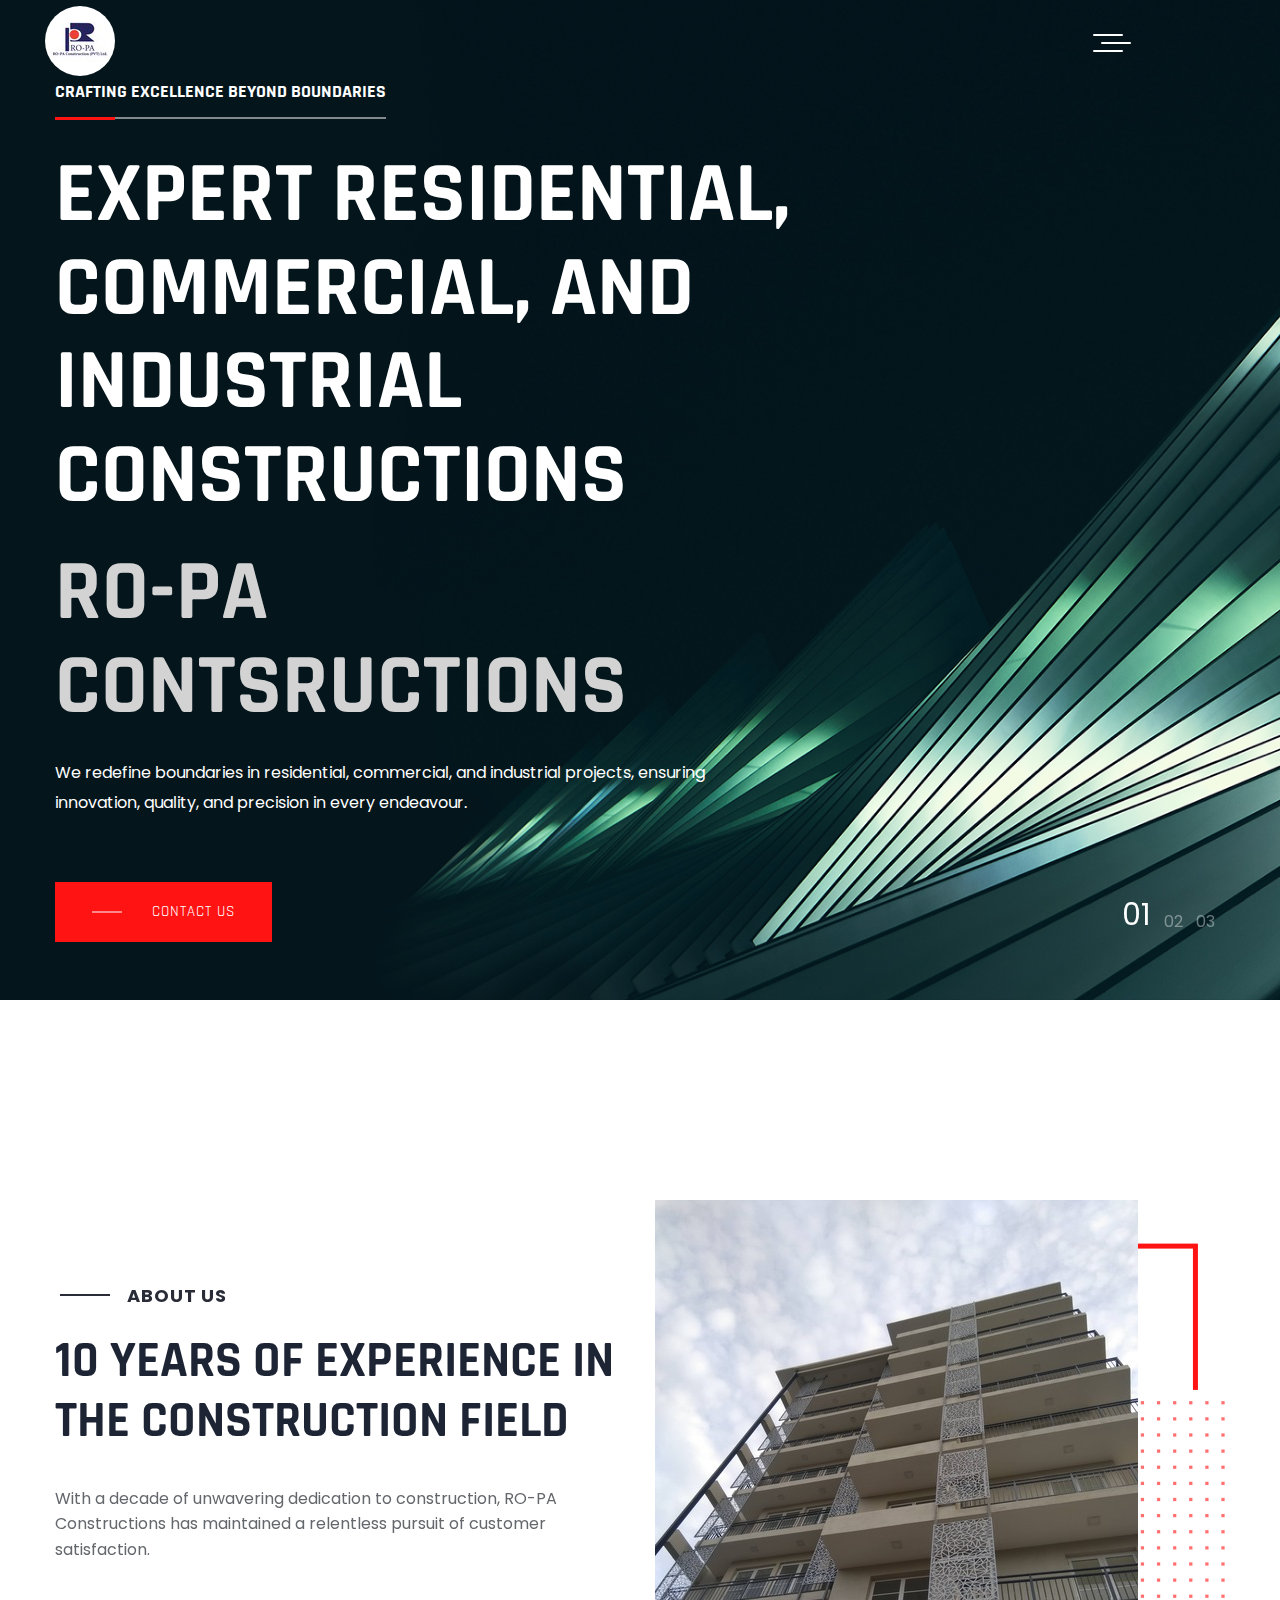
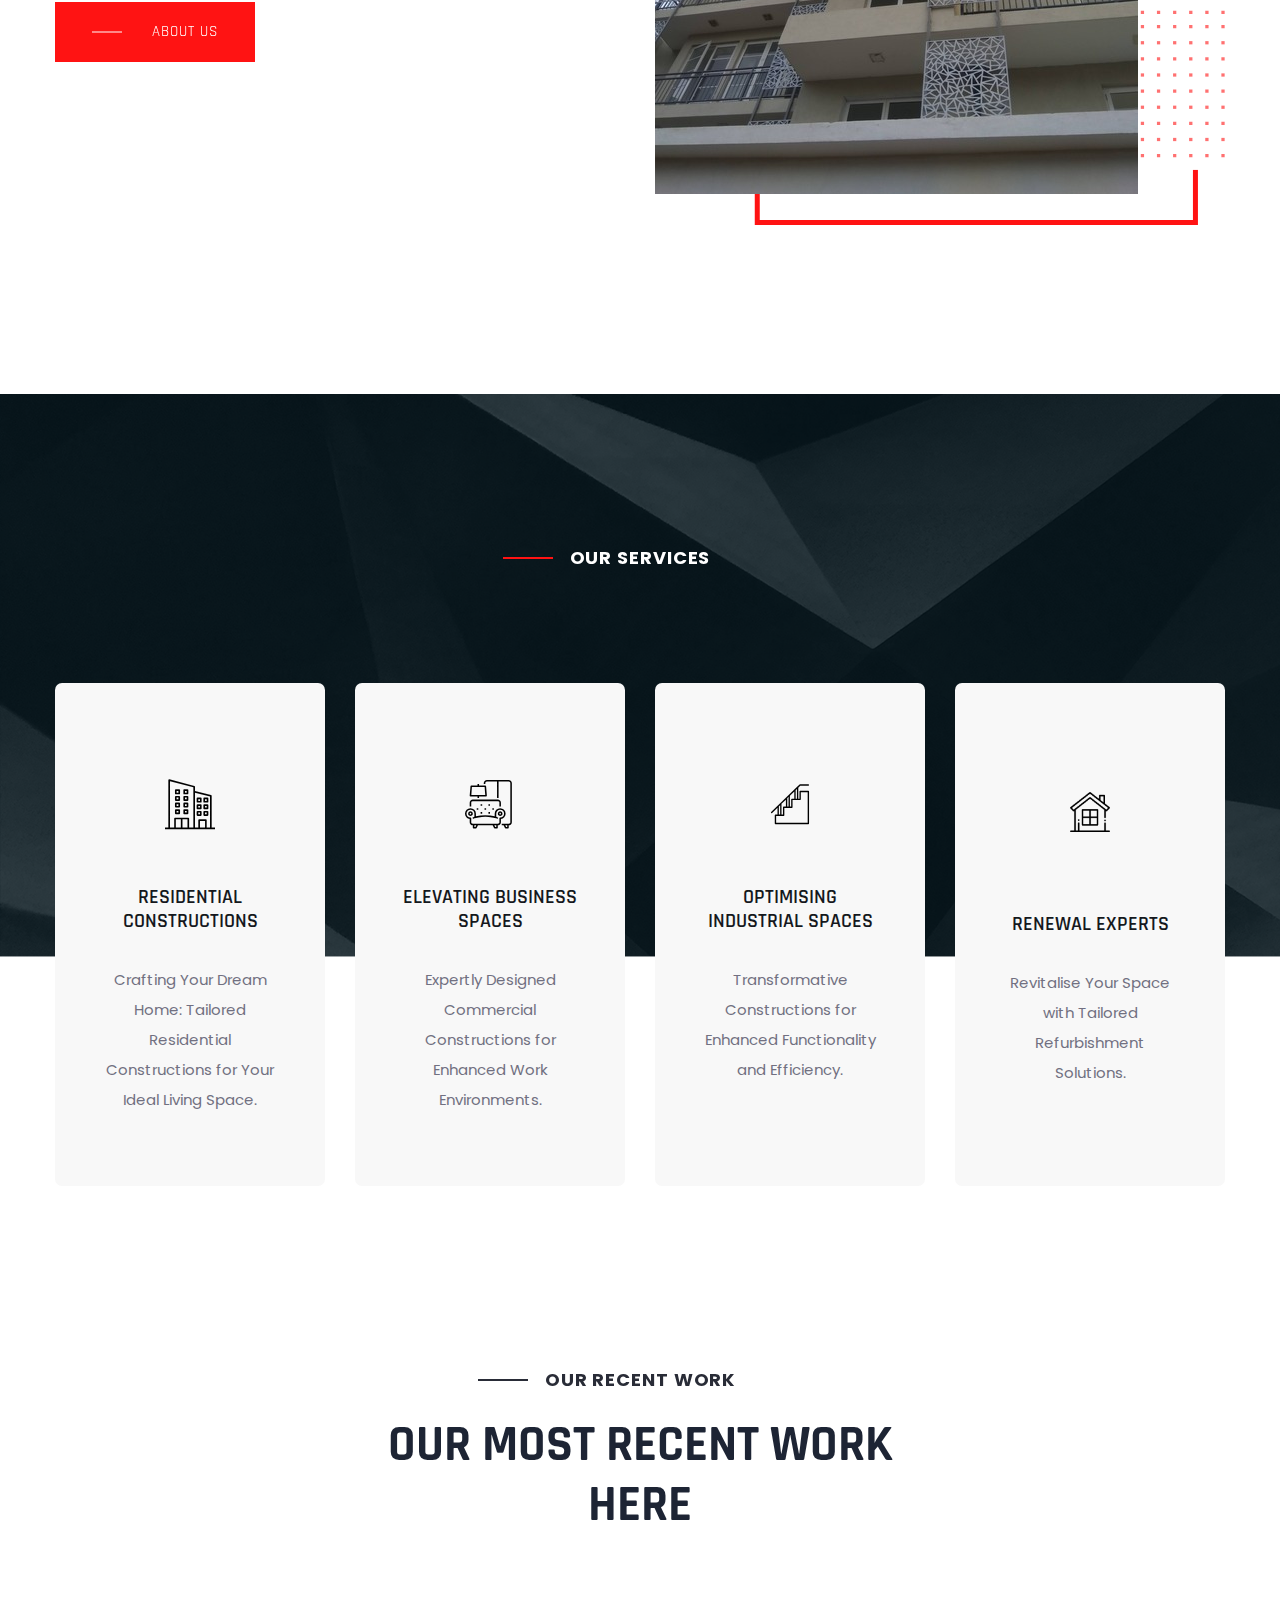
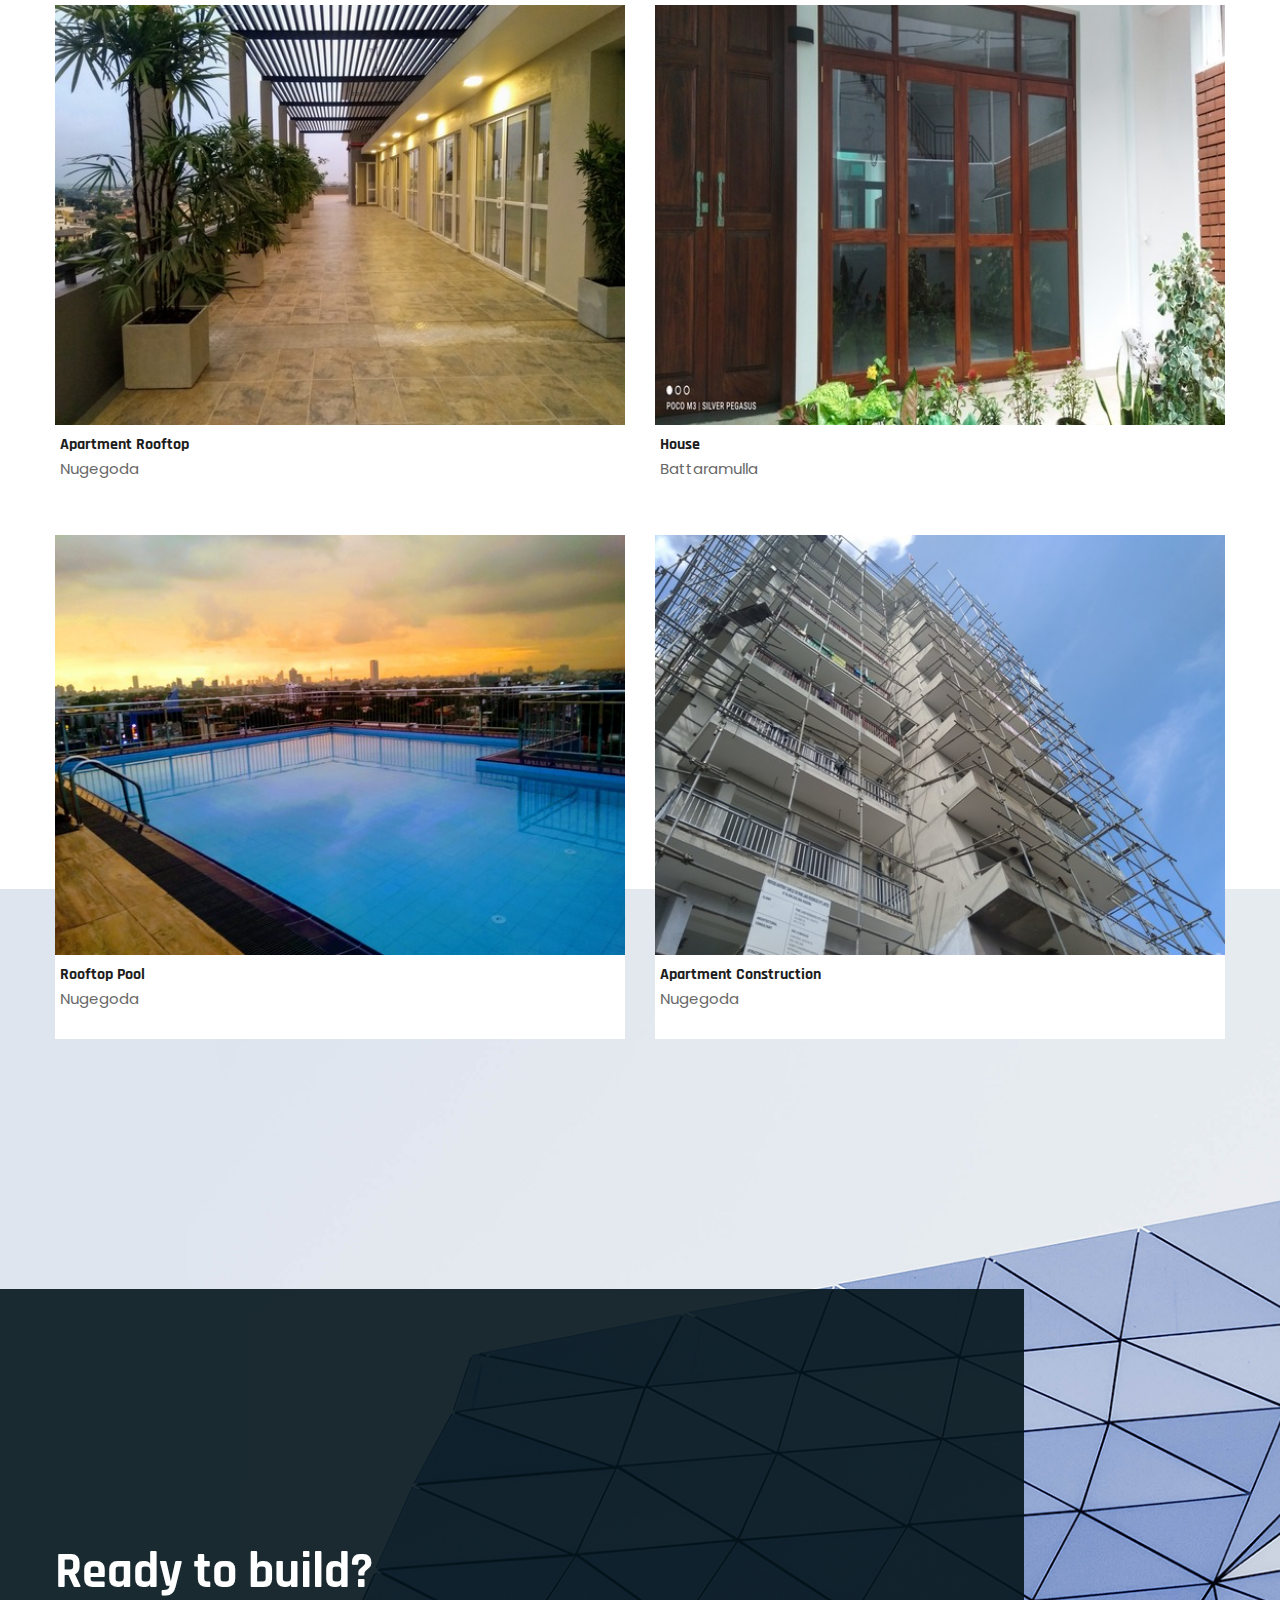
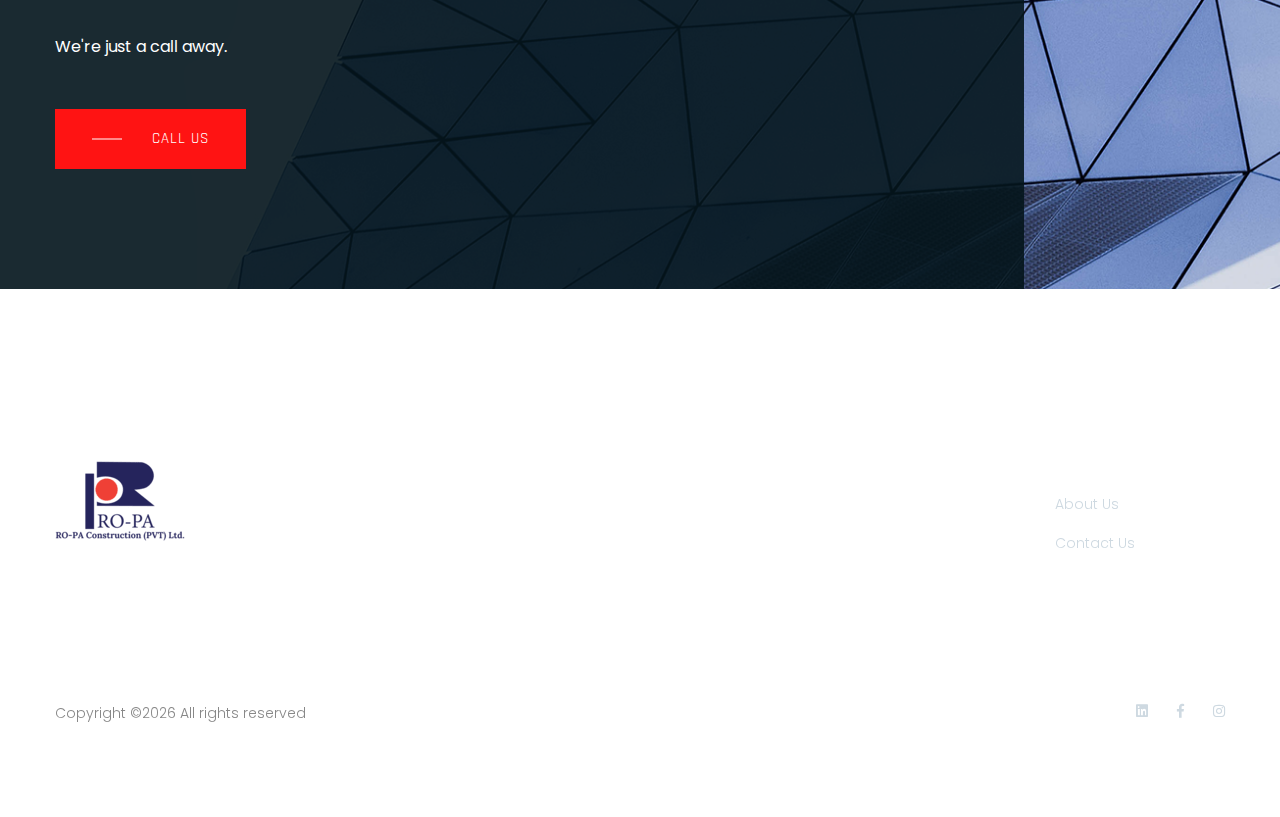
==== commit 35b816dc: "updated" ====
--- a/index.html
+++ b/index.html
@@ -94,7 +94,33 @@
             }
         }
     </style>
+    <!-- Meta Pixel Code -->
+<script>
+    !function(f,b,e,v,n,t,s)
+    {if(f.fbq)return;n=f.fbq=function(){n.callMethod?
+    n.callMethod.apply(n,arguments):n.queue.push(arguments)};
+    if(!f._fbq)f._fbq=n;n.push=n;n.loaded=!0;n.version='2.0';
+    n.queue=[];t=b.createElement(e);t.async=!0;
+    t.src=v;s=b.getElementsByTagName(e)[0];
+    s.parentNode.insertBefore(t,s)}(window, document,'script',
+    'https://connect.facebook.net/en_US/fbevents.js');
+    fbq('init', '1098740677885218');
+    fbq('track', 'PageView');
+    </script>
+    <noscript><img height="1" width="1" style="display:none"
+    src="https://www.facebook.com/tr?id=1098740677885218&ev=PageView&noscript=1"
+    /></noscript>
+    <!-- End Meta Pixel Code -->
 </head>
+<script async src="https://www.googletagmanager.com/gtag/js?id=G-R2XEKHN5B8"></script>
+<script>
+  window.dataLayer = window.dataLayer || [];
+  function gtag(){dataLayer.push(arguments);}
+  gtag('js', new Date());
+
+  gtag('config', 'G-R2XEKHN5B8');
+</script>
+
 <body>
     <!-- ? Preloader Start -->
     <div id="preloader-active">
@@ -132,7 +158,10 @@
 										<li><a href="index.html">Home</a></li>
 										<li><a href="about.html">About</a></li>
 										<li><a href="services.html">Services</a></li>
-										<li><a href="project.html">Project</a></li>
+										<li><a href="project.html">Projects</a></li>
+                                        <li><a href="blog.html">News & Events</a></li>
+
+                                        
 										
 										<li><a href="contact.html">contact</a></li>
 									</ul>
@@ -160,8 +189,8 @@
 							<div class="col-xl-8 col-lg-8 col-md-7 col-sm-8" style="margin-top: 20px;">
 								<div class="slide-full-content">
                                     <span>Crafting Excellence Beyond Boundaries</span>
-									<h1>VERSATILE CONSTRUCTIONS: </h1>
-                                    <h1 style="color: lightgray;">RESIDENTIAL, COMMERCIAL, AND INDUSTRIAL</h1>
+									<h1>EXPERT RESIDENTIAL, COMMERCIAL, AND INDUSTRIAL CONSTRUCTIONS</h1>
+                                    <h1 style="color: lightgray;">RO-PA CONTSRUCTIONS</h1>
 									<p>We redefine boundaries in residential, commercial, and industrial projects, ensuring innovation, quality, and precision in every endeavour.</p>
 									<a class="btn" href="contact.html">Contact Us</a>
 								</div>
